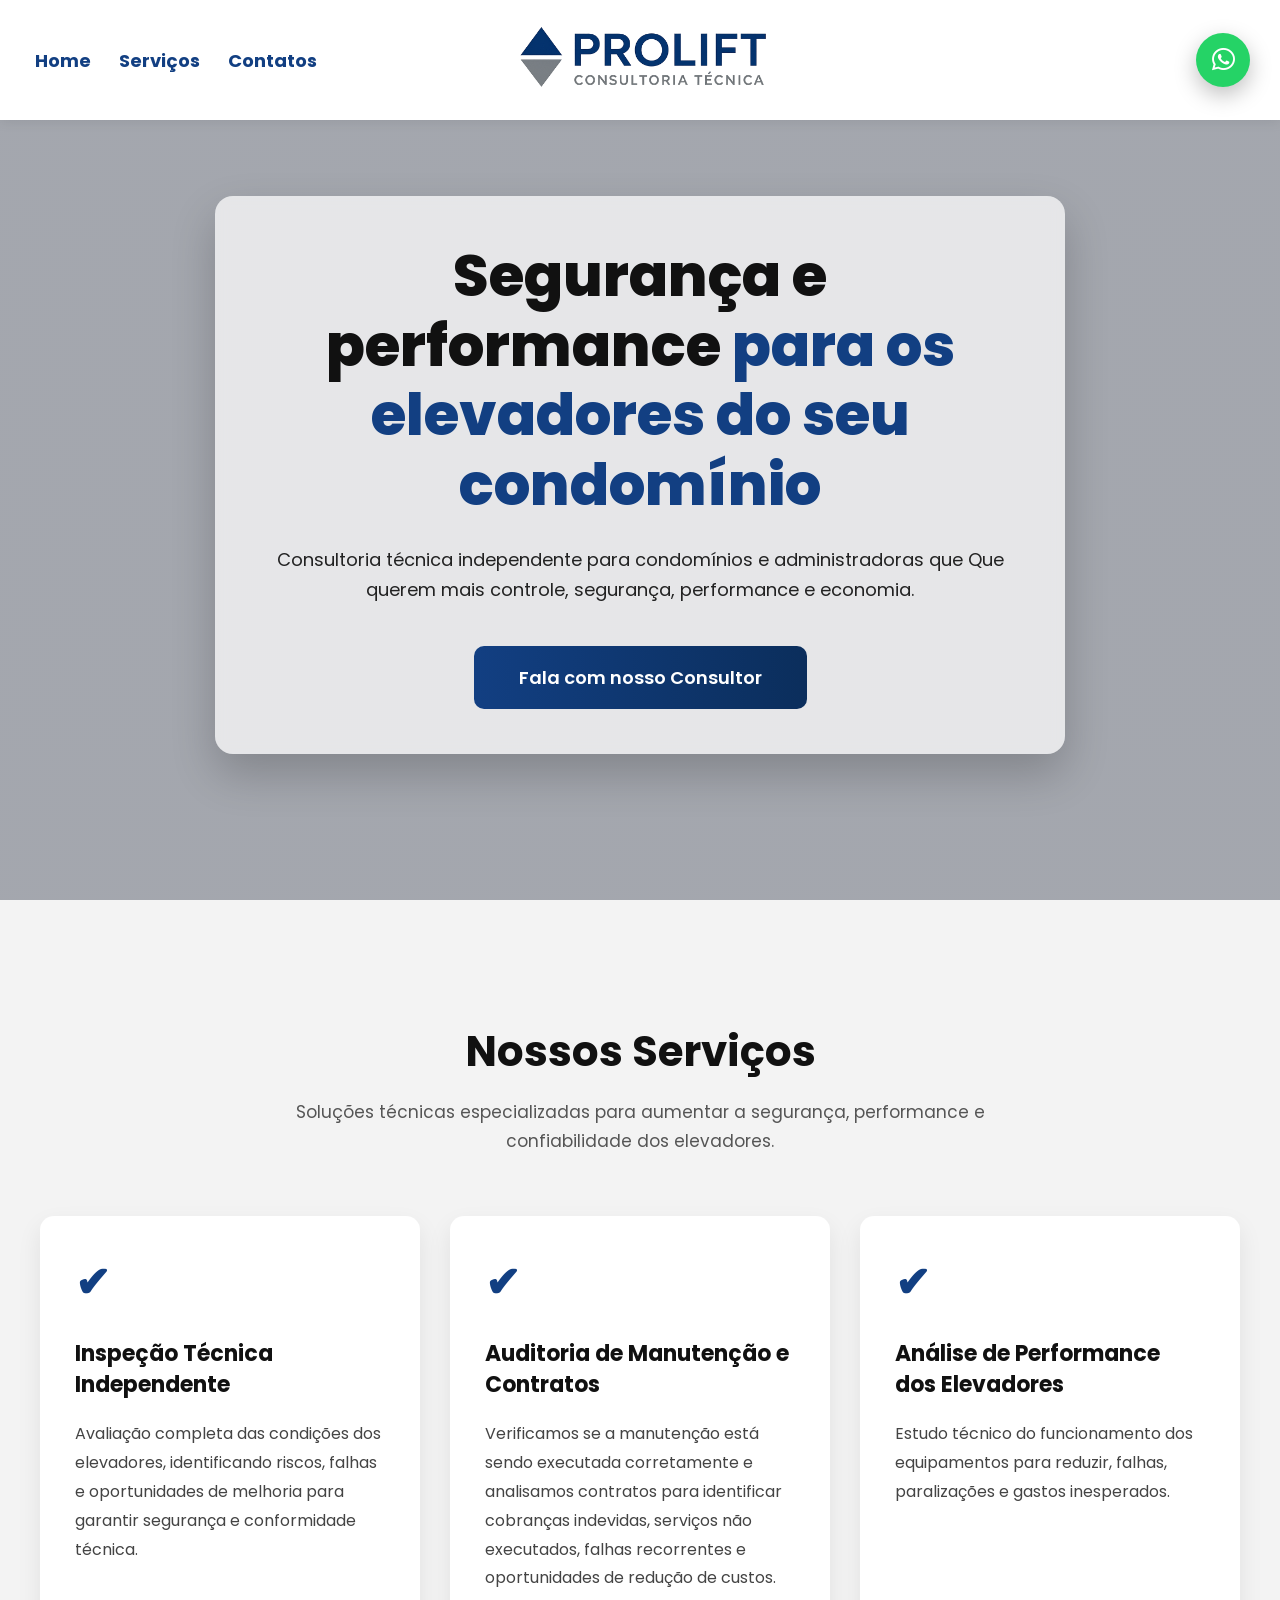
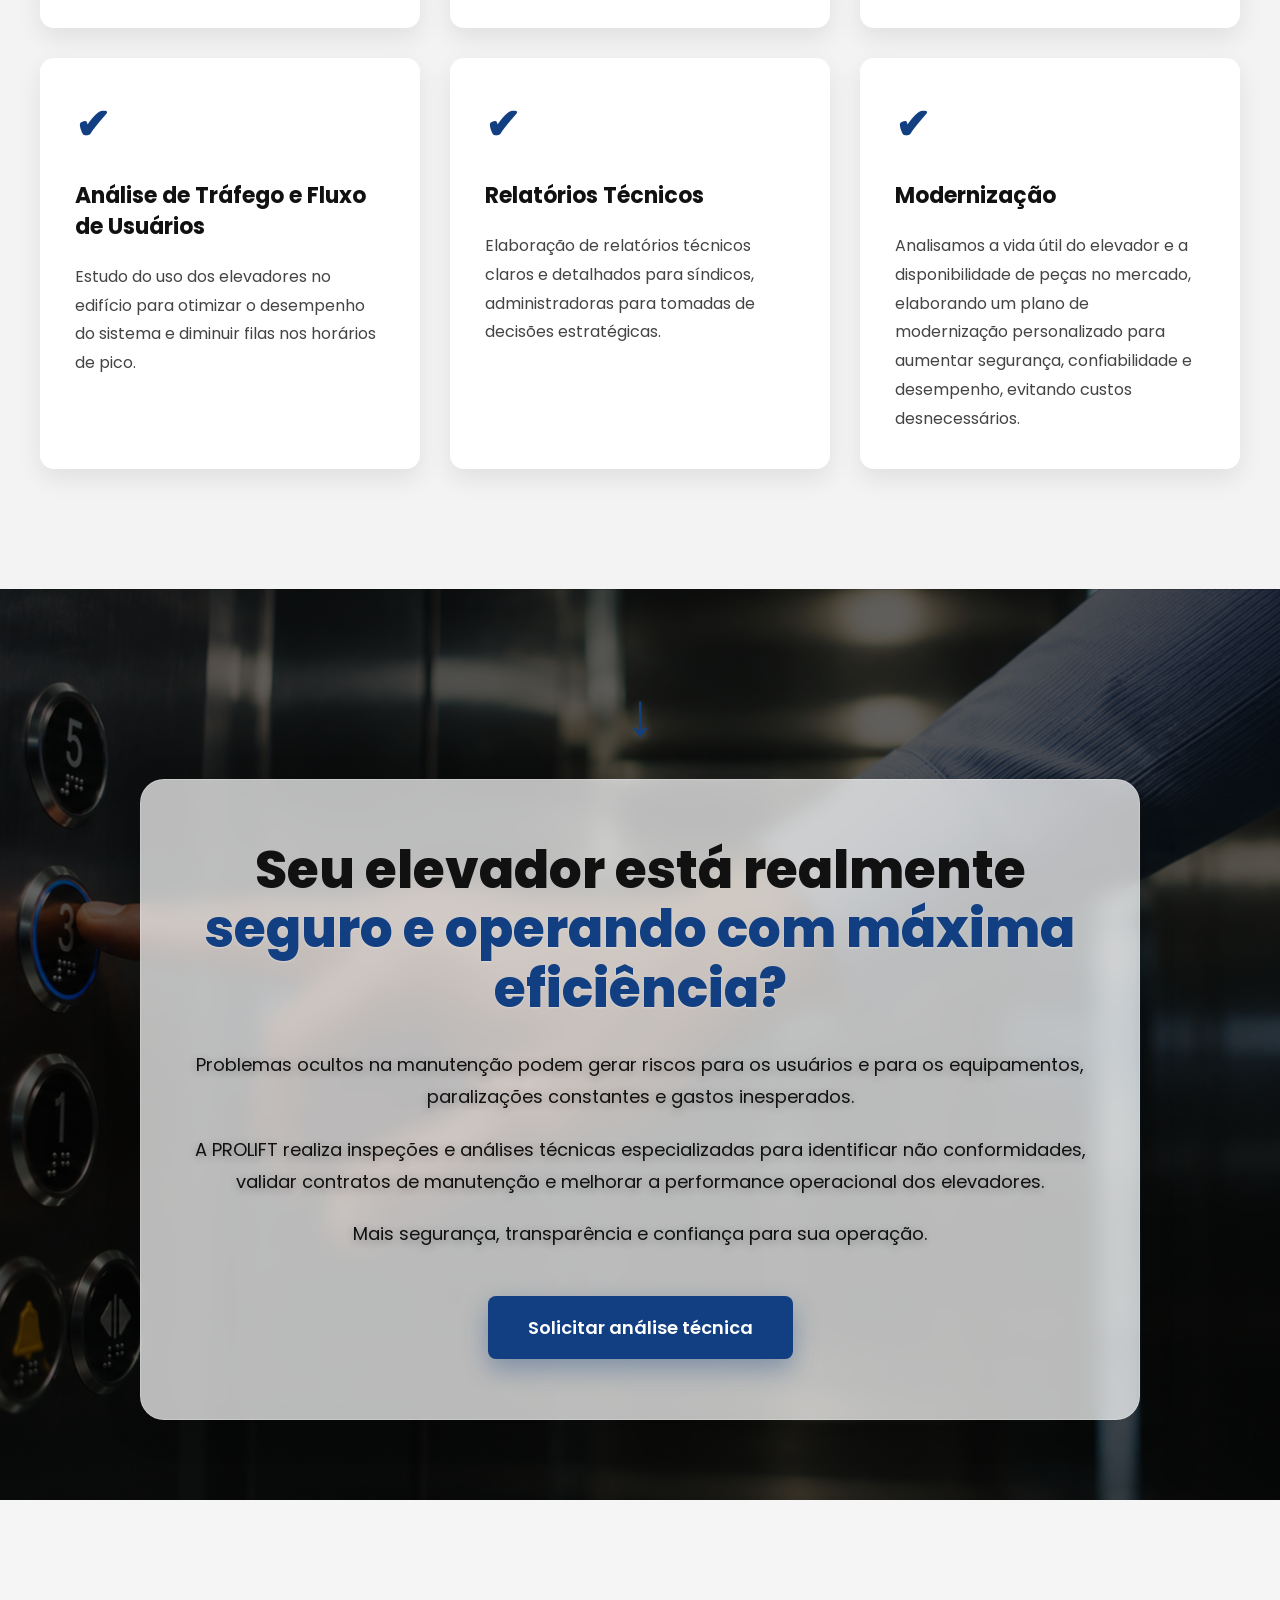
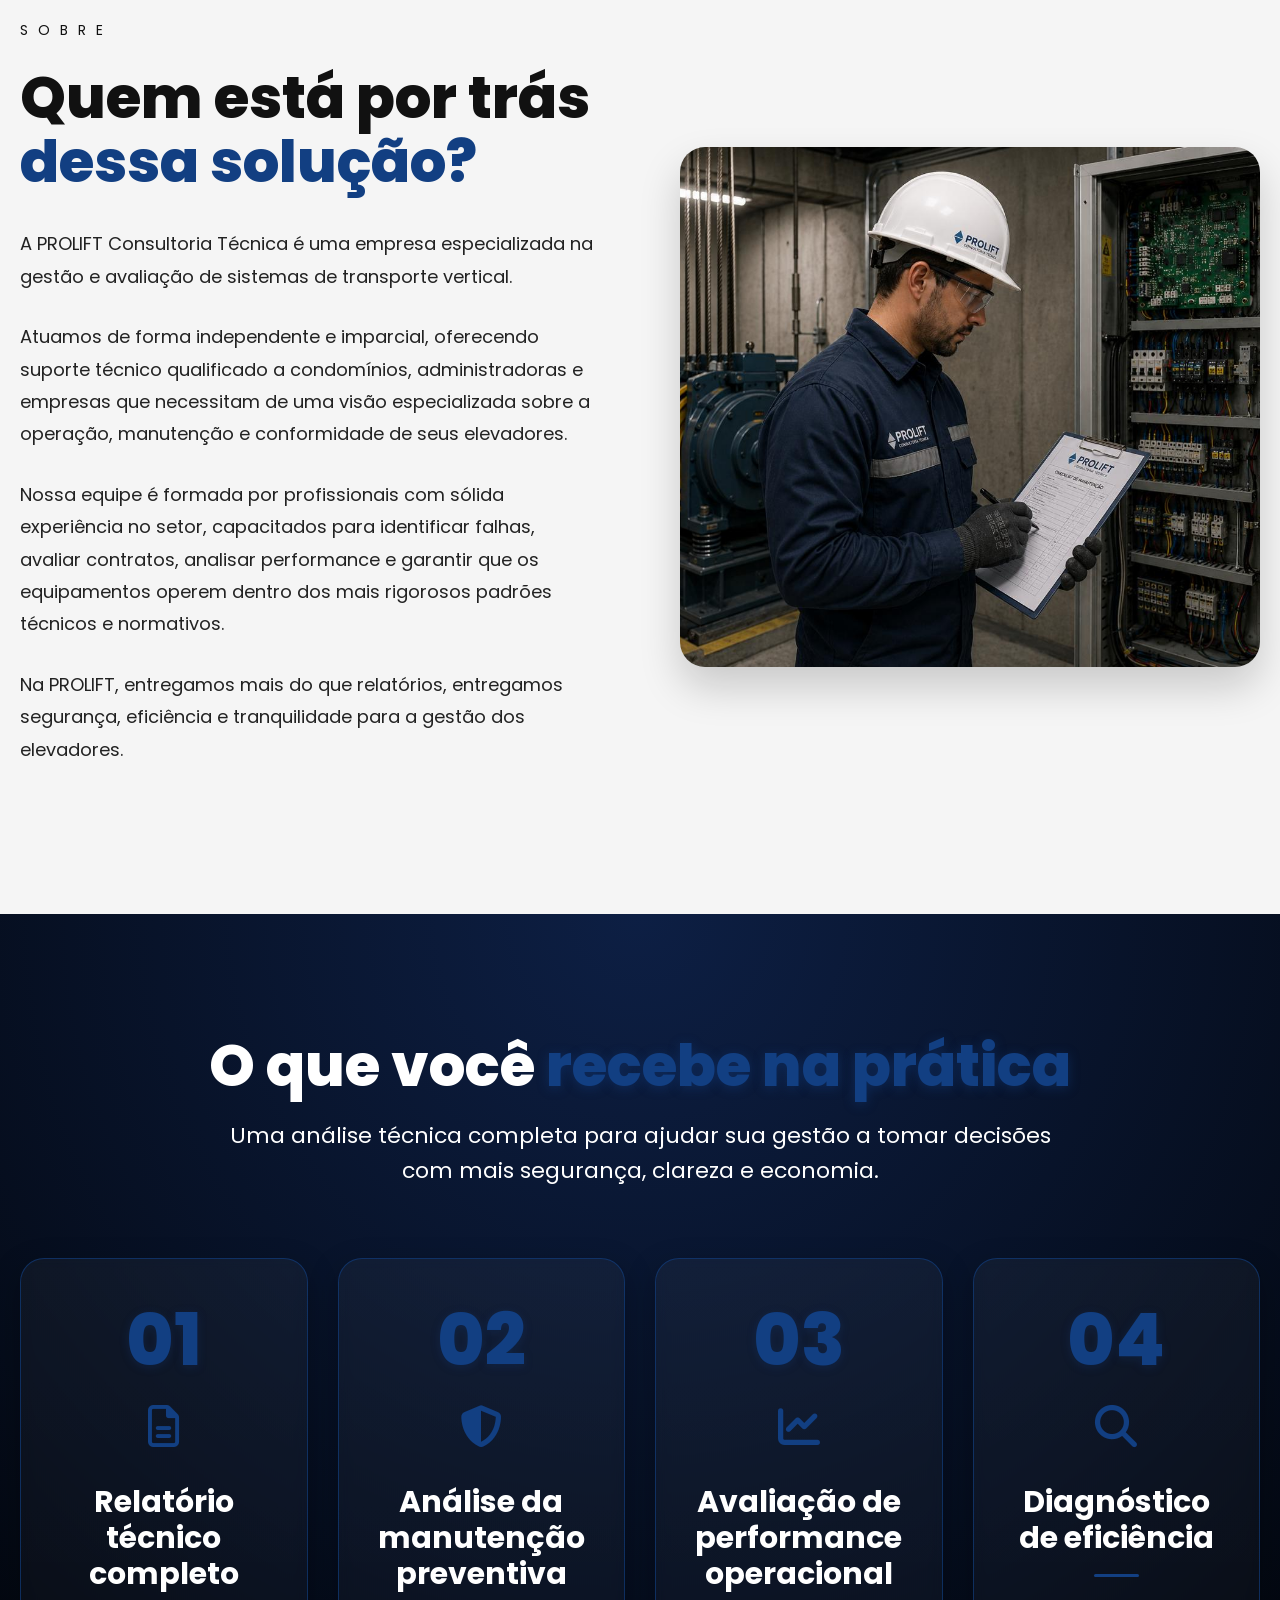
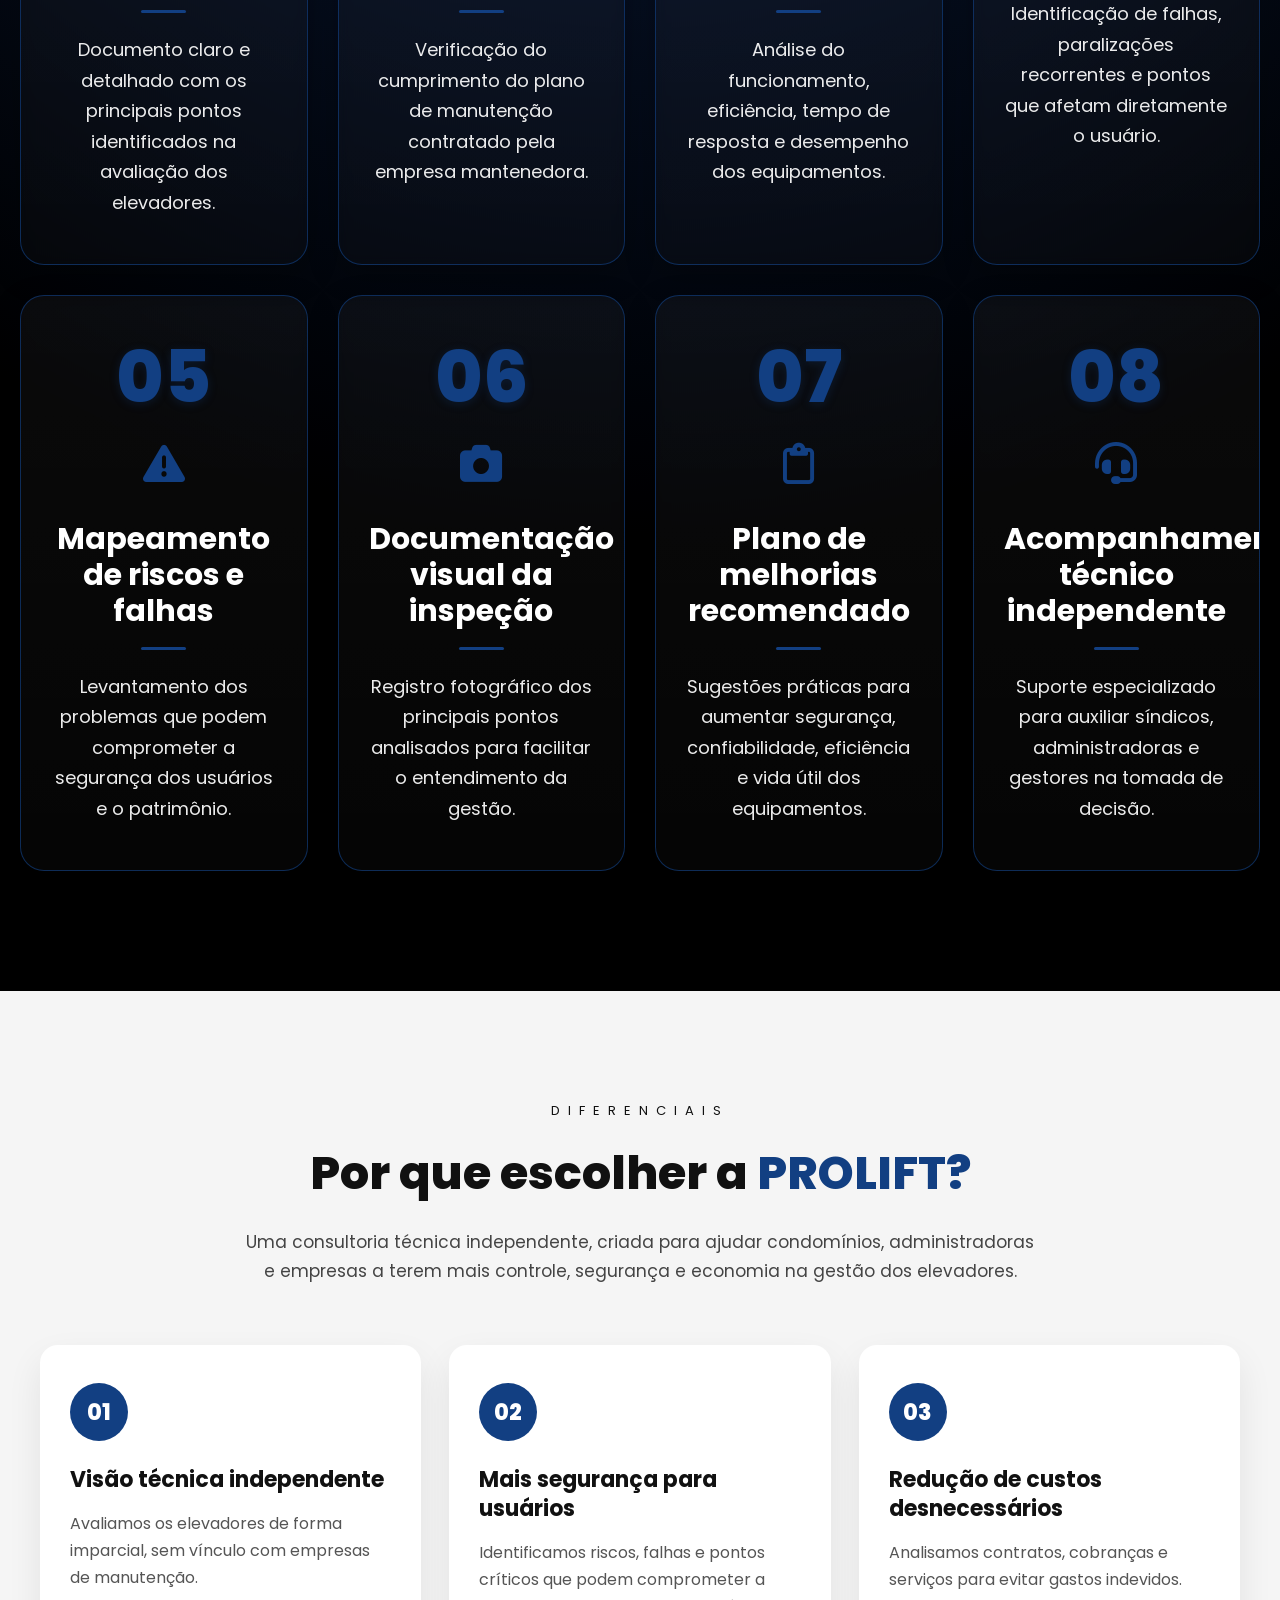
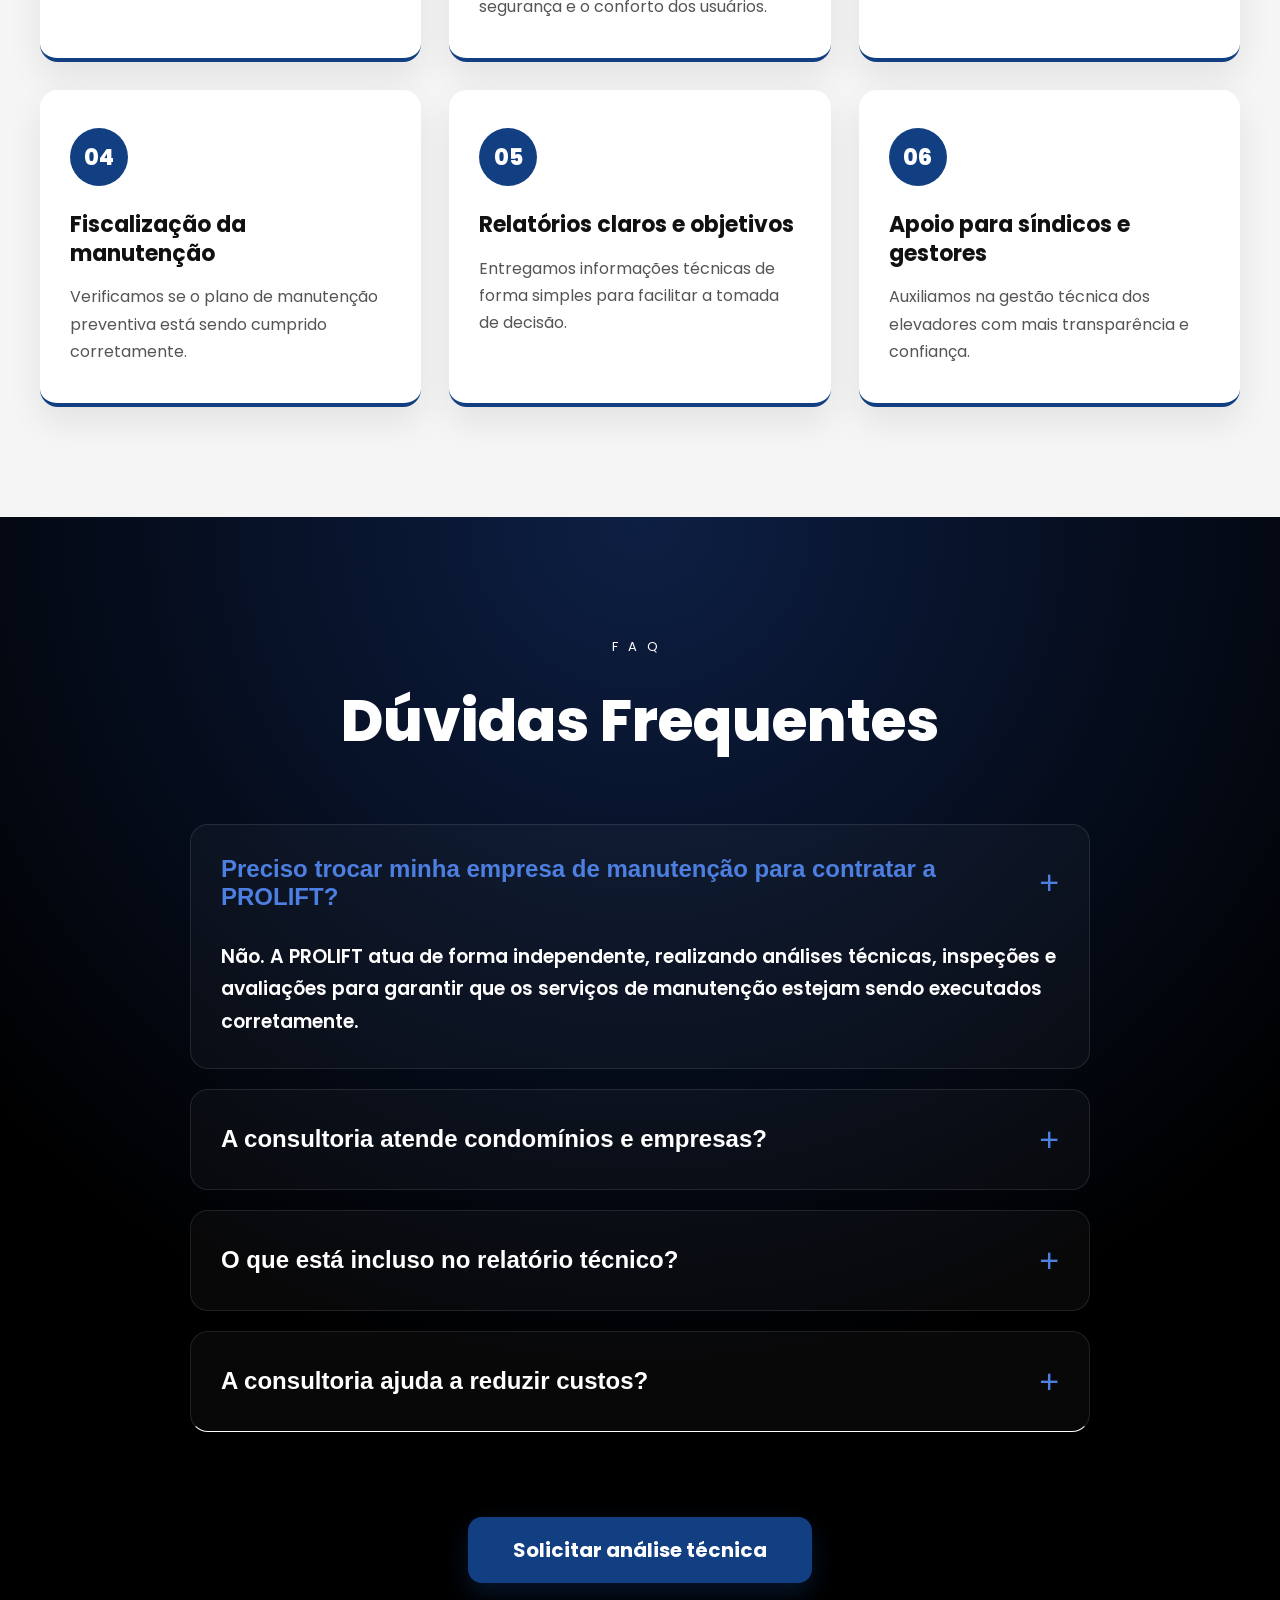
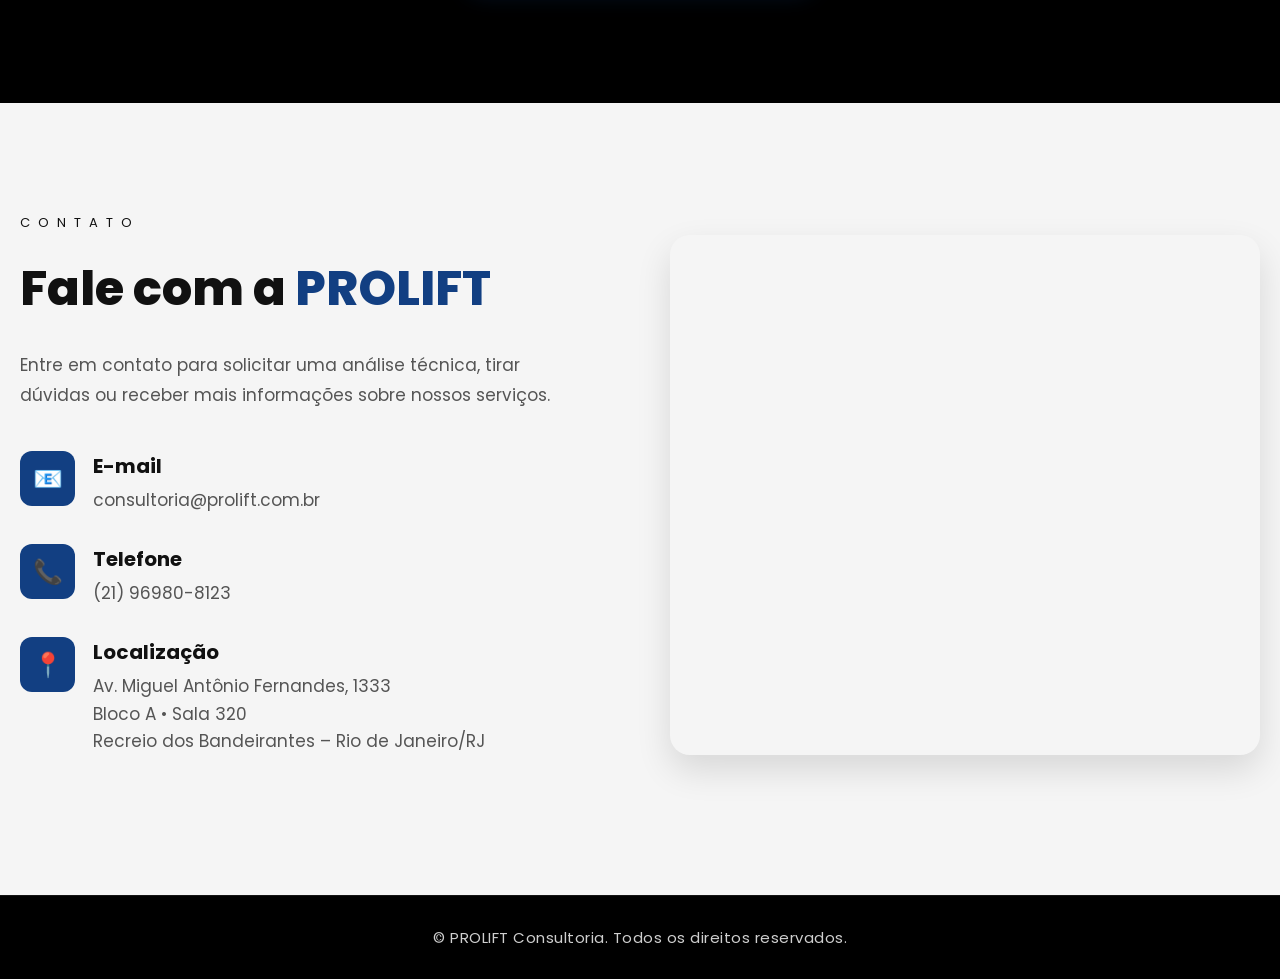
==== index.html @ c8180c34 "Update index.html" ====
<!DOCTYPE html>
<html lang="pt-BR">
<head>
  <meta charset="UTF-8">
  <meta name="viewport" content="width=device-width, initial-scale=1.0">
  <title>PROLIFT</title>

  <!-- CSS -->
  <link rel="stylesheet" href="estilo.css">

  <link
    rel="stylesheet"
    href="https://cdnjs.cloudflare.com/ajax/libs/font-awesome/6.5.1/css/all.min.css"
  />

  <!-- Fonte -->
  <link rel="preconnect" href="https://fonts.googleapis.com">
  <link rel="preconnect" href="https://fonts.gstatic.com" crossorigin>

  <link href="https://fonts.googleapis.com/css2?family=Poppins:wght@300;400;500;600;700;800&display=swap" rel="stylesheet">
</head>

<body>

<!-- TOPO -->
<header>

  <!-- MENU -->
  <nav class="menu">

    <a href="#inicio">Home</a>

    <a href="#servicos">Serviços</a>

    <a href="#contato">Contatos</a>

  </nav>

  <!-- LOGO -->
  <div class="logo">
    <img src="logotipo.png" alt="PROLIFT Consultoria Técnica">
  </div>

  <!-- WHATSAPP -->
  <a 
    href="https://wa.me/5521969808123"
    class="whatsapp-fixo"
    target="_blank"
  >
    <i class="fa-brands fa-whatsapp"></i>
  </a>

</header>

  <!-- HERO -->
  <section class="hero" id="inicio">

    <div class="hero-content">

      <h1>
        Segurança e performance 
        <span>para os elevadores do seu condomínio</span>
      </h1>

      <p>
        Consultoria técnica independente para condomínios e administradoras 
        que Que querem mais controle, segurança, performance e economia.
      </p>

      <a 
        href="https://wa.me/5521969808123?text=Olá!%20Vim%20através%20do%20site%20da%20PROLIFT%20e%20gostaria%20de%20mais%20informações%20sobre%20os%20serviços%20de%20consultoria%20técnica%20para%20elevadores." 
        class="btn" 
        target="_blank"
      >
        Fala com nosso Consultor
      </a>

    </div>

  </section>

  <section class="servicos" id="servicos">

  <div class="titulo-servicos">
    <h2>Nossos Serviços</h2>
    <p>
      Soluções técnicas especializadas para aumentar a segurança,
      performance e confiabilidade dos elevadores.
    </p>
  </div>

  <div class="cards-servicos">

  <div class="card">
    <div class="icone">✔</div>
    <h3>Inspeção Técnica Independente</h3>
    <p>
      Avaliação completa das condições dos elevadores, identificando riscos,
      falhas e oportunidades de melhoria para garantir segurança e conformidade técnica.
    </p>
  </div>

  <div class="card">
    <div class="icone">✔</div>
    <h3>Auditoria de Manutenção e Contratos</h3>
    <p>
      Verificamos se a manutenção está sendo executada corretamente e analisamos
      contratos para identificar cobranças indevidas, serviços não executados,
      falhas recorrentes e oportunidades de redução de custos.
    </p>
  </div>

  <div class="card">
    <div class="icone">✔</div>
    <h3>Análise de Performance dos Elevadores</h3>
    <p>
      Estudo técnico do funcionamento dos equipamentos para reduzir, falhas, paralizações e gastos inesperados.
    </p>
  </div>

  <div class="card">
    <div class="icone">✔</div>
    <h3>Análise de Tráfego e Fluxo de Usuários</h3>
    <p>
      Estudo do uso dos elevadores no edifício para otimizar o desempenho do sistema
      e diminuir filas nos horários de pico.
    </p>
  </div>

  <div class="card">
    <div class="icone">✔</div>
    <h3>Relatórios Técnicos</h3>
    <p>
      Elaboração de relatórios técnicos claros e detalhados para síndicos,
      administradoras para tomadas de decisões estratégicas.
    </p>
  </div>

  <div class="card">
    <div class="icone">✔</div>
    <h3>Modernização</h3>
    <p>
      Analisamos a vida útil do elevador e a disponibilidade de peças no mercado,
      elaborando um plano de modernização personalizado para aumentar segurança,
      confiabilidade e desempenho, evitando custos desnecessários.
    </p>
  </div>

</div>

  </div>

</section>

<section class="cta-elevador">

  <div class="overlay"></div>

  <div class="cta-container">

    <div class="seta">↓</div>

    <div class="cta-box">

      <h2>
        Seu elevador está realmente 
        <span>seguro e operando com máxima eficiência?</span>
      </h2>

      <p>
        Problemas ocultos na manutenção podem gerar riscos para os usuários e para os equipamentos, paralizações constantes e gastos inesperados.
      </p>

      <p>
        A PROLIFT realiza inspeções e análises técnicas especializadas
        para identificar não conformidades, validar contratos de manutenção
        e melhorar a performance operacional dos elevadores.
      </p>

      <p class="destaque">
        Mais segurança, transparência e confiança para sua operação.
      </p>

      <a 
        href="https://wa.me/5521969808123?text=Olá!%20Vim%20através%20do%20site%20da%20PROLIFT%20e%20gostaria%20de%20mais%20informações%20sobre%20os%20serviços%20de%20consultoria%20técnica%20para%20elevadores." 
        class="btn-cta"
        target="_blank"
      >
        Solicitar análise técnica
      </a>

    </div>

  </div>

</section>

<section class="sobre">

  <div class="sobre-container">

    <!-- TEXTO -->
    <div class="sobre-texto">

      <span class="subtitulo">SOBRE</span>

      <h2>
        Quem está por trás
        <span>dessa solução?</span>
      </h2>

      <p>
        A PROLIFT Consultoria Técnica é uma empresa especializada
        na gestão e avaliação de sistemas de transporte vertical.
      </p>

      <p>
        Atuamos de forma independente e imparcial, oferecendo
        suporte técnico qualificado a condomínios, administradoras
        e empresas que necessitam de uma visão especializada sobre
        a operação, manutenção e conformidade de seus elevadores.
      </p>

      <p>
        Nossa equipe é formada por profissionais com sólida experiência
        no setor, capacitados para identificar falhas, avaliar contratos,
        analisar performance e garantir que os equipamentos operem dentro
        dos mais rigorosos padrões técnicos e normativos.
      </p>

      <p>
        Na PROLIFT, entregamos mais do que relatórios, entregamos
        segurança, eficiência e tranquilidade para a gestão dos elevadores.
      </p>

    </div>

    <!-- IMAGEM -->
    <div class="sobre-imagem">

      <img 
        src="tecnico.jpeg" 
        alt="Técnico analisando elevador"
      >

    </div>

  </div>

</section>

<section class="entregas">

  <h2>
    O que você <span>recebe na prática</span>
  </h2>

  <p class="entregas-texto">
    Uma análise técnica completa para ajudar sua gestão a tomar decisões
    com mais segurança, clareza e economia.
  </p>

  <div class="entregas-grid">

    <!-- CARD 1 -->
    <div class="entrega-card">

      <span>01</span>

      <div class="entrega-icone">
        <i class="fa-regular fa-file-lines"></i>
      </div>

      <h3>Relatório técnico completo</h3>

      <div class="entrega-linha"></div>

      <p>
        Documento claro e detalhado com os principais pontos
        identificados na avaliação dos elevadores.
      </p>

    </div>

    <!-- CARD 2 -->
    <div class="entrega-card">

      <span>02</span>

      <div class="entrega-icone">
        <i class="fa-solid fa-shield-halved"></i>
      </div>

      <h3>Análise da manutenção preventiva</h3>

      <div class="entrega-linha"></div>

      <p>
        Verificação do cumprimento do plano de manutenção
        contratado pela empresa mantenedora.
      </p>

    </div>

    <!-- CARD 3 -->
    <div class="entrega-card">

      <span>03</span>

      <div class="entrega-icone">
        <i class="fa-solid fa-chart-line"></i>
      </div>

      <h3>Avaliação de performance operacional</h3>

      <div class="entrega-linha"></div>

      <p>
        Análise do funcionamento, eficiência, tempo de resposta
        e desempenho dos equipamentos.
      </p>

    </div>

    <!-- CARD 4 -->
    <div class="entrega-card">

      <span>04</span>

      <div class="entrega-icone">
        <i class="fa-solid fa-magnifying-glass"></i>
      </div>

      <h3>Diagnóstico de eficiência</h3>

      <div class="entrega-linha"></div>

      <p>
        Identificação de falhas, paralizações recorrentes e pontos que afetam diretamente o usuário.
      </p>

    </div>

    <!-- CARD 5 -->
    <div class="entrega-card">

      <span>05</span>

      <div class="entrega-icone">
        <i class="fa-solid fa-triangle-exclamation"></i>
      </div>

      <h3>Mapeamento de riscos e falhas</h3>

      <div class="entrega-linha"></div>

      <p>
        Levantamento dos problemas que podem comprometer
        a segurança dos usuários e o patrimônio.
      </p>

    </div>

    <!-- CARD 6 -->
    <div class="entrega-card">

      <span>06</span>

      <div class="entrega-icone">
        <i class="fa-solid fa-camera"></i>
      </div>

      <h3>Documentação visual da inspeção</h3>

      <div class="entrega-linha"></div>

      <p>
        Registro fotográfico dos principais pontos analisados
        para facilitar o entendimento da gestão.
      </p>

    </div>

    <!-- CARD 7 -->
    <div class="entrega-card">

      <span>07</span>

      <div class="entrega-icone">
        <i class="fa-regular fa-clipboard"></i>
      </div>

      <h3>Plano de melhorias recomendado</h3>

      <div class="entrega-linha"></div>

      <p>
        Sugestões práticas para aumentar segurança,
        confiabilidade, eficiência e vida útil dos equipamentos.
      </p>

    </div>

    <!-- CARD 8 -->
    <div class="entrega-card">

      <span>08</span>

      <div class="entrega-icone">
        <i class="fa-solid fa-headset"></i>
      </div>

      <h3>Acompanhamento técnico independente</h3>

      <div class="entrega-linha"></div>

      <p>
        Suporte especializado para auxiliar síndicos,
        administradoras e gestores na tomada de decisão.
      </p>

    </div>

  </div>

</section>

<section class="porque-prolift">

  <div class="porque-container">

    <span class="porque-subtitulo">DIFERENCIAIS</span>

    <h2>
      Por que escolher a <span>PROLIFT?</span>
    </h2>

    <p class="porque-descricao">
      Uma consultoria técnica independente, criada para ajudar condomínios,
      administradoras e empresas a terem mais controle, segurança e economia
      na gestão dos elevadores.
    </p>

    <div class="porque-grid">

      <div class="porque-card">
        <div class="porque-icone">01</div>
        <h3>Visão técnica independente</h3>
        <p>Avaliamos os elevadores de forma imparcial, sem vínculo com empresas de manutenção.</p>
      </div>

      <div class="porque-card">
        <div class="porque-icone">02</div>
        <h3>Mais segurança para usuários</h3>
        <p>Identificamos riscos, falhas e pontos críticos que podem comprometer a segurança e o conforto dos usuários.</p>
      </div>

      <div class="porque-card">
        <div class="porque-icone">03</div>
        <h3>Redução de custos desnecessários</h3>
        <p>Analisamos contratos, cobranças e serviços para evitar gastos indevidos.</p>
      </div>

      <div class="porque-card">
        <div class="porque-icone">04</div>
        <h3>Fiscalização da manutenção</h3>
        <p>Verificamos se o plano de manutenção preventiva está sendo cumprido corretamente.</p>
      </div>

      <div class="porque-card">
        <div class="porque-icone">05</div>
        <h3>Relatórios claros e objetivos</h3>
        <p>Entregamos informações técnicas de forma simples para facilitar a tomada de decisão.</p>
      </div>

      <div class="porque-card">
        <div class="porque-icone">06</div>
        <h3>Apoio para síndicos e gestores</h3>
        <p>Auxiliamos na gestão técnica dos elevadores com mais transparência e confiança.</p>
      </div>

    </div>

  </div>

</section>

<section class="faq">

  <div class="faq-container">

    <span class="faq-subtitulo">FAQ</span>

    <h2>
      Dúvidas <span>Frequentes</span>
    </h2>

    <div class="faq-lista">

      <!-- ITEM 1 -->
      <div class="faq-item ativo">

        <button type="button" class="faq-pergunta">
          Preciso trocar minha empresa de manutenção para contratar a PROLIFT?
          <span>+</span>
        </button>

        <div class="faq-resposta">
          <p>
            Não. A PROLIFT atua de forma independente, realizando análises técnicas,
            inspeções e avaliações para garantir que os serviços de manutenção estejam
            sendo executados corretamente.
          </p>
        </div>

      </div>

      <!-- ITEM 2 -->
      <div class="faq-item">

        <button type="button" class="faq-pergunta">
          A consultoria atende condomínios e empresas?
          <span>+</span>
        </button>

        <div class="faq-resposta">
          <p>
            Sim. Atendemos condomínios residenciais, comerciais, administradoras
            e empresas que precisam de apoio técnico na gestão dos elevadores.
          </p>
        </div>

      </div>

      <!-- ITEM 3 -->
      <div class="faq-item">

        <button type="button" class="faq-pergunta">
          O que está incluso no relatório técnico?
          <span>+</span>
        </button>

        <div class="faq-resposta">
          <p>
            O relatório pode incluir registros fotográficos, diagnóstico técnico,
            pontos de atenção, análise de manutenção, riscos identificados e
            recomendações de melhoria.
          </p>
        </div>

      </div>

      <!-- ITEM 4 -->
      <div class="faq-item">

        <button type="button" class="faq-pergunta">
          A consultoria ajuda a reduzir custos?
          <span>+</span>
        </button>

        <div class="faq-resposta">
          <p>
            Sim. A análise técnica pode identificar cobranças indevidas, serviços
            não executados, falhas recorrentes e oportunidades de otimização nos
            contratos de manutenção.
          </p>
        </div>

      </div>

    </div>

    <!-- BOTÃO -->
    <a 
      href="https://wa.me/5521969808123?text=Olá!%20Vim%20através%20do%20site%20da%20PROLIFT%20e%20gostaria%20de%20solicitar%20uma%20análise%20técnica%20para%20elevadores." 
      class="faq-btn"
      target="_blank"
    >
      Solicitar análise técnica
    </a>

  </div>

</section>

<section class="contato" id="contato">

  <div class="contato-container">

    <!-- TEXTO -->
    <div class="contato-info">

      <span class="contato-subtitulo">CONTATO</span>

      <h2>
        Fale com a <span>PROLIFT</span>
      </h2>

      <p class="contato-texto">
        Entre em contato para solicitar uma análise técnica,
        tirar dúvidas ou receber mais informações sobre nossos serviços.
      </p>

      <div class="contato-item">
        <div class="contato-icone">📧</div>

        <div>
          <h3>E-mail</h3>

          <a href="mailto:consultoria@prolift.com">
            consultoria@prolift.com.br
          </a>
        </div>
      </div>

      <div class="contato-item">
        <div class="contato-icone">📞</div>

        <div>
          <h3>Telefone</h3>

          <a 
            href="https://wa.me/5521969808123"
            target="_blank"
          >
            (21) 96980-8123
          </a>
        </div>
      </div>

      <div class="contato-item">
        <div class="contato-icone">📍</div>

        <div>
          <h3>Localização</h3>

          <p>
            Av. Miguel Antônio Fernandes, 1333<br>
            Bloco A • Sala 320<br>
            Recreio dos Bandeirantes – Rio de Janeiro/RJ
          </p>
        </div>
      </div>

    </div>

      <!-- MAPA -->
    <div class="contato-mapa">

      <iframe 
        src="https://www.google.com/maps?q=Av.+Miguel+Antônio+Fernandes,+1333,+Recreio+dos+Bandeirantes,+Rio+de+Janeiro&output=embed"
        allowfullscreen=""
        loading="lazy">
      </iframe>

    </div>

  </div>

</section>

<footer class="rodape">

  <div class="rodape-container">

    <p>
      © PROLIFT Consultoria. Todos os direitos reservados.
    </p>

  </div>

</footer>

<!-- JS -->
<script src="interacao.js"></script>

</body>
</html>
---- estilo.css ----
*{
  margin:0;
  padding:0;
  box-sizing:border-box;
}

body{
  font-family:'Poppins', sans-serif;
}

/* HEADER */
header{
  width:100%;
  background:#f2f2f2;
  padding:18px 0;
  position:fixed;
  top:0;
  left:0;
  z-index:1000;
}

.logo{
  text-align:center;
  font-size:40px;
  font-weight:700;
  color:#d63d70;
  letter-spacing:1px;
}

/* HERO */
.hero{
  width:100%;
  height:100vh;

  background:
  linear-gradient(rgba(15,23,42,0.38), rgba(15,23,42,0.38)),
  url('https://images.unsplash.com/photo-1486406146926-c627a92ad1ab?q=80&w=1974&auto=format&fit=crop');

  background-size:cover;
  background-position:center;

  display:flex;
  align-items:center;
  justify-content:center;

  text-align:center;
  padding:0 20px;
}

.hero-content{
  max-width:850px;
  margin-top:50px;
}

.hero h1{
  font-size:58px;
  line-height:1.2;
  color:white;
  font-weight:800;
  margin-bottom:25px;
}

.hero h1 span{
  color:#123F82;

  text-shadow:
  0 2px 8px rgba(255,255,255,0.18),
  0 2px 12px rgba(0,0,0,0.28);
}

.hero p{
  color:white;
  font-size:18px;
  font-weight:300;
  line-height:1.7;
  margin-bottom:40px;
}

.btn{
  display:inline-block;
  background:linear-gradient(90deg,#00d4ff,#0084a8);
  color:white;
  text-decoration:none;
  padding:18px 45px;
  border-radius:10px;
  font-size:18px;
  font-weight:600;
  transition:0.3s;
}

.btn:hover{
  transform:translateY(-3px);
  opacity:0.9;
}

/* RESPONSIVO */
@media(max-width:768px){

  .logo{
    font-size:28px;
  }

  .hero h1{
    font-size:38px;
  }

  .hero p{
    font-size:16px;
  }

  .btn{
    width:100%;
    max-width:320px;
  }
}

/* =========================
   SERVIÇOS
========================= */

.servicos{
  width:100%;
  background:#f3f3f3;
  padding:120px 20px;
}

.titulo-servicos{
  text-align:center;
  margin-bottom:60px;
}

.titulo-servicos h2{
  font-size:42px;
  color:#111;
  margin-bottom:15px;
}

.titulo-servicos p{
  max-width:700px;
  margin:auto;
  color:#555;
  font-size:17px;
  line-height:1.7;
}

.cards-servicos{
  max-width:1200px;
  margin:auto;

  display:grid;
  grid-template-columns:repeat(3, 1fr);

  gap:30px;
}

/* RESPONSIVO */

@media(max-width:992px){

  .cards-servicos{
    grid-template-columns:repeat(2, 1fr);
  }

}

@media(max-width:650px){

  .cards-servicos{
    grid-template-columns:1fr;
  }

}

.card{
  background:white;
  padding:35px;

  border-radius:14px;

  box-shadow:0 10px 25px rgba(0,0,0,0.08);

  transition:0.3s;
}

.card:hover{
  transform:translateY(-8px);
}

.icone{
  font-size:42px;
  color:#00cfff;
  margin-bottom:25px;
  font-weight:bold;
}

.card h3{
  font-size:22px;
  color:#111;
  margin-bottom:20px;
  line-height:1.4;
}

.card p{
  color:#444;
  line-height:1.8;
  font-size:16px;
}

/* RESPONSIVO */

@media(max-width:768px){

  .servicos{
    padding:80px 20px;
  }

  .titulo-servicos h2{
    font-size:32px;
  }

  .card{
    padding:28px;
  }

  .card h3{
    font-size:20px;
  }

}

/* =========================
   CTA ELEVADOR
========================= */

.cta-elevador{
  position:relative;

  width:100%;
  min-height:100vh;

  background:
  linear-gradient(rgba(0,0,0,0.30), rgba(0,0,0,0.30)),
  url('elevador-hero.png');

  background-size:cover;
  background-position:center;

  display:flex;
  align-items:center;
  justify-content:center;

  padding:80px 20px;
}

.overlay{
  position:absolute;
  inset:0;

  background:rgba(0,0,0,0.45);
}

.cta-container{
  position:relative;
  z-index:2;

  width:100%;
  max-width:1000px;

  text-align:center;
}

.seta{
  font-size:80px;
  color:#00d4ff;
  margin-bottom:10px;

  animation:flutuar 2s infinite;
}

@keyframes flutuar{
  0%{
    transform:translateY(0);
  }

  50%{
    transform:translateY(10px);
  }

  100%{
    transform:translateY(0);
  }
}

.cta-box{
  border:3px solid #00d4ff;

  padding:60px 50px;

  border-radius:10px;

  background:rgba(255,255,255,0.05);

  backdrop-filter:blur(4px);
}

.cta-box h2{
  font-size:52px;
  line-height:1.2;

  color:white;

  margin-bottom:30px;

  font-weight:800;
}

.cta-box h2 span{
  color:#00d4ff;
}

.cta-box p{
  color:white;

  font-size:18px;

  line-height:1.8;

  margin-bottom:20px;
}

.destaque{
  font-weight:600;
  margin-top:10px;
}

.btn-cta{
  display:inline-block;

  margin-top:25px;

  background:linear-gradient(90deg,#00d4ff,#007ea1);

  color:white;

  text-decoration:none;

  padding:18px 40px;

  border-radius:8px;

  font-size:18px;

  font-weight:600;

  transition:0.3s;
}

.btn-cta:hover{
  transform:translateY(-5px);
}

/* RESPONSIVO */

@media(max-width:768px){

  .cta-box{
    padding:40px 25px;
  }

  .cta-box h2{
    font-size:34px;
  }

  .cta-box p{
    font-size:16px;
  }

  .seta{
    font-size:55px;
  }

  .btn-cta{
    width:100%;
  }

}

/* =========================
   SOBRE
========================= */

.sobre{
  width:100%;
  padding:120px 20px;
  background:#f5f5f5;
}

.sobre-container{
  max-width:1400px;
  margin:auto;

  display:flex;
  align-items:center;
  justify-content:space-between;

  gap:80px;
}

.sobre-texto{
  flex:1;
}

.subtitulo{
  display:block;

  font-size:14px;
  letter-spacing:10px;

  color:#111;

  margin-bottom:25px;
}

.sobre-texto h2{
  font-size:58px;
  line-height:1.1;

  color:#111;

  margin-bottom:35px;

  font-weight:800;
}

.sobre-texto h2 span{
  display:block;
  color:#00cfff;
}

.sobre-texto p{
  color:#222;

  font-size:18px;

  line-height:1.8;

  margin-bottom:28px;

  max-width:700px;
}

.sobre-imagem{
  flex:1;

  display:flex;
  justify-content:center;
}

.sobre-imagem{
  flex:1;

  display:flex;
  align-items:center;
  justify-content:center;
}

.sobre-imagem img{
  width:100%;
  max-width:700px;

  height:520px;

  object-fit:cover;

  border-radius:25px;

  box-shadow:0 20px 40px rgba(0,0,0,0.18);
}

/* RESPONSIVO */

@media(max-width:992px){

  .sobre-container{
    flex-direction:column;
  }

  .sobre-texto h2{
    font-size:42px;
  }

  .sobre-texto{
    text-align:center;
  }

  .sobre-texto p{
    max-width:100%;
  }

  .subtitulo{
    letter-spacing:6px;
  }

}

@media(max-width:768px){

  .sobre{
    padding:80px 20px;
  }

  .sobre-texto h2{
    font-size:34px;
  }

  .sobre-texto p{
    font-size:16px;
  }

}

/* =========================
   ENTREGAS
========================= */

.entregas{
  width:100%;
  background:#020202;
  padding:110px 20px;
}

.entregas-container{
  max-width:1200px;
  margin:auto;
  text-align:center;
}

.entregas h2{
  color:white;
  font-size:44px;
  font-weight:800;
  margin-bottom:18px;
}

.entregas h2 span{
  color:#00cfff;
}

.entregas-subtitulo{
  max-width:760px;
  margin:0 auto 60px;
  color:#dcdcdc;
  font-size:17px;
  line-height:1.7;
}

.entregas-grid{
  display:grid;
  grid-template-columns:repeat(4, 1fr);
  gap:28px;
}

.entrega-card{
  min-height:260px;
  padding:34px 24px;
  border:2px solid #00cfff;
  border-radius:14px;
  background:linear-gradient(145deg, #050505, #101010);
  box-shadow:0 0 28px rgba(0, 207, 255, 0.12);
  transition:0.3s;
}

.entrega-card:hover{
  transform:translateY(-8px);
  box-shadow:0 0 35px rgba(0, 207, 255, 0.28);
}

.entrega-card span{
  display:block;
  color:#00cfff;
  font-size:64px;
  font-weight:800;
  line-height:1;
  margin-bottom:24px;
}

.entrega-card h3{
  color:white;
  font-size:18px;
  line-height:1.35;
  margin-bottom:15px;
}

.entrega-card p{
  color:#d6d6d6;
  font-size:14px;
  line-height:1.6;
}

/* RESPONSIVO */

@media(max-width:1100px){
  .entregas-grid{
    grid-template-columns:repeat(2, 1fr);
  }
}

@media(max-width:650px){
  .entregas{
    padding:80px 20px;
  }

  .entregas h2{
    font-size:34px;
  }

  .entregas-grid{
    grid-template-columns:1fr;
  }

  .entrega-card{
    min-height:auto;
  }
}

/* =========================
   POR QUE ESCOLHER A PROLIFT
========================= */

.porque-prolift{
  width:100%;
  background:#f5f5f5;
  padding:110px 20px;
}

.porque-container{
  max-width:1200px;
  margin:auto;
  text-align:center;
}

.porque-subtitulo{
  display:block;
  letter-spacing:8px;
  font-size:13px;
  color:#111;
  margin-bottom:18px;
}

.porque-container h2{
  font-size:46px;
  font-weight:800;
  color:#111;
  margin-bottom:20px;
}

.porque-container h2 span{
  color:#00cfff;
}

.porque-descricao{
  max-width:800px;
  margin:0 auto 60px;
  color:#444;
  font-size:17px;
  line-height:1.7;
}

.porque-grid{
  display:grid;
  grid-template-columns:repeat(3, 1fr);
  gap:28px;
}

.porque-card{
  background:white;
  padding:38px 30px;
  border-radius:18px;
  text-align:left;
  box-shadow:0 15px 35px rgba(0,0,0,0.08);
  border-bottom:4px solid #00cfff;
  transition:0.3s;
}

.porque-card:hover{
  transform:translateY(-8px);
  box-shadow:0 20px 45px rgba(0,0,0,0.14);
}

.porque-icone{
  width:58px;
  height:58px;
  border-radius:50%;
  background:#00cfff;
  color:white;
  display:flex;
  align-items:center;
  justify-content:center;
  font-size:22px;
  font-weight:800;
  margin-bottom:25px;
}

.porque-card h3{
  font-size:22px;
  color:#111;
  margin-bottom:15px;
  line-height:1.3;
}

.porque-card p{
  color:#555;
  font-size:16px;
  line-height:1.7;
}

/* RESPONSIVO */

@media(max-width:1000px){
  .porque-grid{
    grid-template-columns:repeat(2, 1fr);
  }
}

@media(max-width:650px){
  .porque-prolift{
    padding:80px 20px;
  }

  .porque-container h2{
    font-size:34px;
  }

  .porque-grid{
    grid-template-columns:1fr;
  }

  .porque-card{
    text-align:center;
  }

  .porque-icone{
    margin:0 auto 25px;
  }
}

/* =========================
   FAQ
========================= */

.faq{
  width:100%;
  background:#000;
  padding:110px 20px;
}

.faq-container{
  max-width:900px;
  margin:auto;
  text-align:center;
}

.faq-subtitulo{
  display:block;
  color:white;
  letter-spacing:10px;
  font-size:13px;
  margin-bottom:20px;
}

.faq h2{
  color:white;
  font-size:46px;
  font-weight:800;
  margin-bottom:35px;
}

.faq h2 span{
  color:#fff;
}

.faq-lista{
  width:100%;
  margin-bottom:40px;
}

.faq-item{
  border:1px solid #fff;
  border-bottom:none;
  text-align:left;
}

.faq-item:last-child{
  border-bottom:1px solid #fff;
}

.faq-pergunta{
  width:100%;
  background:transparent;
  color:white;
  border:none;
  padding:18px 25px;
  cursor:pointer;

  display:flex;
  align-items:center;
  justify-content:space-between;

  font-size:17px;
  font-weight:700;
  text-align:left;
}

.faq-pergunta span{
  color:#00cfff;
  font-size:24px;
  font-weight:800;
}

.faq-resposta{
  max-height:0;
  overflow:hidden;
  transition:0.4s ease;
}

.faq-resposta p{
  color:white;
  padding:0 25px 25px;
  font-size:16px;
  line-height:1.7;
  font-weight:600;
}

.faq-item.ativo .faq-resposta{
  max-height:250px;
}

.faq-item.ativo .faq-pergunta{
  color:#00cfff;
}

.faq-btn{
  display:inline-block;
  background:linear-gradient(90deg,#00d4ff,#007c91);
  color:white;
  text-decoration:none;
  padding:20px 55px;
  border-radius:9px;
  font-size:18px;
  font-weight:700;
  transition:0.3s;
}

.faq-btn:hover{
  transform:translateY(-5px);
}

/* RESPONSIVO */

@media(max-width:768px){
  .faq{
    padding:80px 20px;
  }

  .faq h2{
    font-size:34px;
  }

  .faq-pergunta{
    font-size:15px;
  }

  .faq-btn{
    width:100%;
  }
}

/* =========================
   CONTATO
========================= */

.contato{
  width:100%;
  padding:110px 20px;
  background:#f5f5f5;
}

.contato-container{
  max-width:1300px;
  margin:auto;

  display:flex;
  gap:60px;

  align-items:center;
  justify-content:space-between;
}

.contato-info{
  flex:1;
}

.contato-subtitulo{
  display:block;

  letter-spacing:8px;

  font-size:13px;

  color:#111;

  margin-bottom:20px;
}

.contato-info h2{
  font-size:48px;

  font-weight:800;

  color:#111;

  margin-bottom:25px;
}

.contato-info h2 span{
  color:#00cfff;
}

.contato-texto{
  color:#555;

  font-size:17px;

  line-height:1.8;

  margin-bottom:40px;

  max-width:550px;
}

.contato-item{
  display:flex;
  align-items:flex-start;
  gap:18px;

  margin-bottom:30px;
}

.contato-icone{
  width:55px;
  height:55px;

  background:#00cfff;

  border-radius:12px;

  display:flex;
  align-items:center;
  justify-content:center;

  font-size:24px;
}

.contato-item h3{
  color:#111;
  margin-bottom:6px;
  font-size:20px;
}

.contato-item a,
.contato-item p{
  color:#555;
  font-size:17px;
  text-decoration:none;
  line-height:1.6;
}

.contato-item a:hover{
  color:#00cfff;
}

.contato-mapa{
  flex:1;
}

.contato-mapa iframe{
  width:100%;
  height:520px;

  border:none;

  border-radius:20px;

  box-shadow:0 15px 35px rgba(0,0,0,0.12);
}

/* RESPONSIVO */

@media(max-width:992px){

  .contato-container{
    flex-direction:column;
  }

  .contato-info{
    width:100%;
  }

  .contato-mapa{
    width:100%;
  }

}

@media(max-width:768px){

  .contato{
    padding:80px 20px;
  }

  .contato-info h2{
    font-size:34px;
  }

  .contato-texto{
    font-size:16px;
  }

  .contato-mapa iframe{
    height:400px;
  }

}

/* =========================
   RODAPÉ
========================= */

.rodape{
  width:100%;
  background:#000;
  padding:30px 20px;

  border-top:1px solid rgba(255,255,255,0.08);
}

.rodape-container{
  max-width:1200px;
  margin:auto;

  text-align:center;
}

.rodape p{
  color:#cfcfcf;
  font-size:15px;
  letter-spacing:0.5px;
}

/* =========================
   AJUSTE AZUL MARINHO PROLIFT
========================= */

:root{
  --azul-prolift:#123F82;
  --azul-prolift-escuro:#0B2E5C;
}

/* Textos em azul */
.hero h1 span,
.cta-box h2 span,
.sobre-texto h2 span,
.entregas h2 span,
.porque-container h2 span,
.faq h2 span,
.contato-info h2 span,
.faq-item.ativo .faq-pergunta,
.faq-pergunta span,
.contato-item a:hover{
  color:var(--azul-prolift);
}

/* Logo */
.logo{
  color:var(--azul-prolift);
}

/* Ícones e números */
.icone,
.seta,
.entrega-card span{
  color:var(--azul-prolift);
}

/* Botões */
.btn,
.btn-cta,
.faq-btn{
  background:linear-gradient(90deg, var(--azul-prolift), var(--azul-prolift-escuro));
}

/* Bordas */
.cta-box{
  border-color:var(--azul-prolift);
}

.entrega-card{
  border-color:var(--azul-prolift);
  box-shadow:0 0 28px rgba(18, 63, 130, 0.18);
}

.entrega-card:hover{
  box-shadow:0 0 35px rgba(18, 63, 130, 0.35);
}

.porque-card{
  border-bottom-color:var(--azul-prolift);
}

/* Círculos e blocos azuis */
.porque-icone,
.contato-icone{
  background:var(--azul-prolift);
}

/* HERO COM TEXTO MAIS DESTACADO */

.hero-content{
  background:rgba(255,255,255,0.72);
  padding:45px 55px;
  border-radius:18px;
  backdrop-filter:blur(6px);
  box-shadow:0 20px 45px rgba(0,0,0,0.20);
}

.hero h1{
  color:#111;
}

.hero h1 span{
  color:#123F82;
  text-shadow:none;
}

.hero p{
  color:#222;
  font-weight:400;
}

/* CTA MAIS PREMIUM E LEGÍVEL */

.cta-box{
  background:rgba(255,255,255,0.16);

  backdrop-filter:blur(10px);

  border:1px solid rgba(255,255,255,0.22);

  box-shadow:
  0 15px 40px rgba(0,0,0,0.22);

  border-radius:22px;

  padding:60px 70px;
}

/* TÍTULO */

.cta-box h2{
  color:#ffffff;

  line-height:1.15;

  text-shadow:
  0 3px 12px rgba(0,0,0,0.35);
}

/* PARTE AZUL MARINHO */

.cta-box h2 span{
  color:#123F82;

  text-shadow:
  0 2px 8px rgba(255,255,255,0.18),
  0 2px 10px rgba(0,0,0,0.28);
}

/* TEXTOS */

.cta-box p{
  color:#ffffff;

  font-weight:400;

  text-shadow:
  0 2px 8px rgba(0,0,0,0.30);
}

/* SETA */

.seta{
  color:#123F82;

  font-size:60px;

  margin-bottom:20px;

  text-shadow:
  0 2px 10px rgba(255,255,255,0.25);
}

/* BOTÃO */

.btn-cta{
  background:#123F82;

  color:#fff;

  border:none;

  box-shadow:
  0 10px 25px rgba(18,63,130,0.35);

  transition:0.3s;
}

.btn-cta:hover{
  transform:translateY(-3px);

  background:#0d2f63;

  box-shadow:
  0 15px 30px rgba(18,63,130,0.45);
}

/* FAQ MAIS PREMIUM */

.faq{
  background:
  radial-gradient(circle at top, #0d1f44 0%, #000000 65%);

  padding:120px 20px;
}

/* TÍTULO */

.faq h2{
  color:#fff;

  font-size:58px;

  margin-bottom:60px;

  text-align:center;
}

.faq h2 span{
  color:#fff;

  text-shadow:none;
}

/* CAIXAS */

.faq-item{
  background:rgba(255,255,255,0.03);

  border:1px solid rgba(255,255,255,0.10);

  border-radius:18px;

  margin-bottom:20px;

  overflow:hidden;

  transition:0.3s;
}

.faq-item:hover{
  border-color:#123F82;

  box-shadow:
  0 0 25px rgba(18,63,130,0.20);
}

/* PERGUNTA */

.faq-pergunta{
  width:100%;

  background:none;

  border:none;

  color:#ffffff;

  font-size:24px;

  font-weight:700;

  text-align:left;

  padding:30px;

  cursor:pointer;

  display:flex;

  align-items:center;

  justify-content:space-between;
}

/* QUANDO ABRIR */

.faq-item.ativo .faq-pergunta{
  color:#4c7fe0;
}

/* ÍCONE */

.faq-pergunta span{
  color:#4c7fe0;

  font-size:34px;

  font-weight:300;
}

/* RESPOSTA */

.faq-resposta{
  max-height:0;

  overflow:hidden;

  transition:0.4s ease;
}

.faq-item.ativo .faq-resposta{
  max-height:300px;
}

.faq-resposta p{
  color:#ffffff;

  font-size:19px;

  line-height:1.7;

  padding:
  0 30px 30px;
}

/* BOTÃO */

.faq-btn{
  display:inline-block;

  margin-top:45px;

  background:#123F82;

  color:#fff;

  padding:18px 45px;

  border-radius:14px;

  text-decoration:none;

  font-size:20px;

  font-weight:700;

  transition:0.3s;

  box-shadow:
  0 10px 25px rgba(18,63,130,0.35);
}

.faq-btn:hover{
  background:#0d2f63;

  transform:translateY(-3px);
}

/* =======================================================
   O QUE VOCÊ RECEBE - ESTILO PREMIUM
======================================================= */

.entregas{
  padding:120px 20px;

  background:
  radial-gradient(circle at top, #0d1f44 0%, #000000 70%);

  text-align:center;
}

/* TÍTULO */

.entregas h2{
  font-size:58px;

  color:#fff;

  margin-bottom:20px;

  line-height:1.1;
}

.entregas h2 span{
  color:#123F82;

  text-shadow:
  0 2px 12px rgba(18,63,130,0.45);
}

/* TEXTO */

.entregas-texto{
  color:#ffffff;

  font-size:22px;

  max-width:850px;

  margin:0 auto 70px;

  line-height:1.6;
}

/* GRID */

.entregas-grid{
  display:grid;

  grid-template-columns:
  repeat(4, 1fr);

  gap:30px;

  max-width:1400px;

  margin:0 auto;
}

/* CARDS */

.entrega-card{
  background:
  linear-gradient(
    180deg,
    rgba(255,255,255,0.04),
    rgba(255,255,255,0.02)
  );

  border:
  1px solid rgba(18,63,130,0.65);

  border-radius:24px;

  padding:45px 30px;

  transition:0.35s;

  position:relative;

  overflow:hidden;

  backdrop-filter:blur(6px);

  box-shadow:
  0 10px 30px rgba(0,0,0,0.25);
}

/* EFEITO HOVER */

.entrega-card:hover{
  transform:
  translateY(-8px);

  border-color:#123F82;

  box-shadow:
  0 15px 40px rgba(18,63,130,0.30);
}

/* NÚMERO */

.entrega-card span{
  display:block;

  font-size:72px;

  font-weight:800;

  color:#123F82;

  margin-bottom:20px;

  line-height:1;

  text-shadow:
  0 2px 10px rgba(18,63,130,0.25);
}

/* ÍCONE */

.entrega-icone{
  font-size:42px;

  color:#123F82;

  margin-bottom:25px;
}

/* TÍTULO CARD */

.entrega-card h3{
  color:#ffffff;

  font-size:30px;

  line-height:1.2;

  margin-bottom:18px;

  font-weight:700;
}

/* LINHA */

.entrega-linha{
  width:45px;

  height:3px;

  background:#123F82;

  border-radius:999px;

  margin:
  0 auto 22px;
}

/* TEXTO CARD */

.entrega-card p{
  color:#ffffff;

  font-size:18px;

  line-height:1.7;

  opacity:0.92;
}

/* RESPONSIVO */

@media(max-width:1200px){

  .entregas-grid{
    grid-template-columns:
    repeat(2, 1fr);
  }

}

@media(max-width:768px){

  .entregas h2{
    font-size:42px;
  }

  .entregas-grid{
    grid-template-columns:1fr;
  }

  .entrega-card{
    padding:40px 25px;
  }

}

/* =========================
   HEADER
========================= */

header{
  height:90px;

  background:#fff;

  display:flex;
  align-items:center;
  justify-content:center;

  position:relative;
}

/* =================================
   AUMENTAR ALTURA DA BARRA SUPERIOR
================================= */

header{
  height:180px;
}

/* LOGOTIPO */

.logo{
  display:flex;
  align-items:center;
  justify-content:center;
}

.logo img{
  height:200px;
  width:auto;

  display:block;

  object-fit:contain;
}

/* MOBILE */

@media(max-width:768px){

  header{
    height:125px;
  }

  .logo img{
    height:170px;
  }

}

/* DESENCOSTAR LOGO DO TOPO */

.logo{
  padding-top:20px;
}

/* =========================
   HEADER COM MENU
========================= */

header{
  height:110px;
  background:#fff;
  display:flex;
  align-items:center;
  justify-content:center;
  position:fixed;
  top:0;
  left:0;
  width:100%;
  z-index:1000;
  box-shadow:0 2px 10px rgba(0,0,0,0.06);
}

.menu{
  position:absolute;
  left:70px;
  top:50%;
  transform:translateY(-50%);
  display:flex;
  align-items:center;
  gap:35px;
}

.menu a{
  color:#123F82;
  text-decoration:none;
  font-size:20px;
  font-weight:700;
}

.menu a:hover{
  color:#0B2E5C;
}

.logo{
  display:flex;
  align-items:center;
  justify-content:center;
  padding-top:12px;
}

.logo img{
  height:380px;
  width:auto;
  display:block;
  object-fit:contain;
}

.whatsapp-fixo{
  position:absolute;
  right:35px;
  top:50%;
  transform:translateY(-50%);
  width:60px;
  height:60px;
  background:#25D366;
  border-radius:50%;
  display:flex;
  align-items:center;
  justify-content:center;
  color:#fff;
  font-size:30px;
  text-decoration:none;
  box-shadow:0 8px 22px rgba(0,0,0,0.25);
  z-index:1001;
}

.whatsapp-fixo:hover{
  transform:translateY(-50%) scale(1.08);
}

@media(max-width:768px){

  header{
    height:135px;
    flex-direction:column;
  }

  .menu{
    position:absolute;
    left:15px;
    top:18px;
    transform:none;
    gap:12px;
  }

  .menu a{
    font-size:13px;
  }

  .logo img{
    height:170px;
  }

  .whatsapp-fixo{
    right:14px;
    top:22px;
    width:48px;
    height:48px;
    font-size:24px;
  }
}

/* =================================
   CTA PREMIUM CLEAN
================================= */

.cta-box{

  border:1px solid rgba(255,255,255,0.22);

  padding:60px 50px;

  border-radius:24px;

  background:rgba(255,255,255,0.72);

  backdrop-filter:blur(10px);

  -webkit-backdrop-filter:blur(10px);

  box-shadow:
  0 10px 35px rgba(0,0,0,0.18);

}

.cta-box h2{
  color:#111;

  text-shadow:none;

  font-weight:800;
}

.cta-box h2 span{

  color:#123F82;

  font-weight:800;

  text-shadow:
  0 1px 2px rgba(255,255,255,0.35);

}

/* =================================
   TEXOS PRETOS NO CTA
================================= */

.cta-box p{
  color:#111;
}

.destaque{
  color:#111;
}

/* =========================
   RESPONSIVO GERAL CELULAR
========================= */

html, body{
  width:100%;
  overflow-x:hidden;
}

img{
  max-width:100%;
}

/* HEADER MOBILE CORRIGIDO */

@media(max-width:768px){

  header{
    height:110px !important;
    padding:0 15px !important;

    display:flex !important;
    align-items:center !important;
    justify-content:center !important;
  }

  .logo{
    padding-top:0 !important;
  }

  .logo img{
    width:150px !important;
    height:auto !important;
    max-height:90px !important;
    object-fit:contain !important;
  }

  .menu{
    position:absolute !important;
    left:10px !important;
    top:15px !important;

    display:flex !important;
    gap:10px !important;
  }

  .menu a{
    font-size:13px !important;
    font-weight:700 !important;
    text-decoration:none !important;
  }

  .whatsapp-fixo{
    width:48px !important;
    height:48px !important;

    right:12px !important;
    top:28px !important;

    font-size:22px !important;
  }

  /* HERO MOBILE */

  .hero{
    min-height:100vh !important;
    height:auto !important;

    padding:150px 18px 70px !important;

    background-position:center !important;
  }

  .hero-content{
    width:100% !important;
    max-width:100% !important;

    padding:30px 22px !important;
    margin-top:0 !important;
  }

  .hero h1{
    font-size:30px !important;
    line-height:1.2 !important;
  }

  .hero p{
    font-size:15px !important;
    line-height:1.6 !important;
  }

  .btn{
    width:100% !important;
    max-width:280px !important;
    font-size:14px !important;
  }

}

/* =========================
   AJUSTE FINAL MOBILE
========================= */

@media(max-width:768px){

  /* HEADER MOBILE */
  header{
    height:95px !important;
    padding:0 12px !important;

    display:flex !important;
    align-items:center !important;
    justify-content:center !important;

    position:fixed !important;
  }

  .menu{
    position:absolute !important;
    left:12px !important;
    top:18px !important;

    display:flex !important;
    gap:12px !important;
  }

  .menu a{
    font-size:12px !important;
    font-weight:700 !important;
  }

  .logo{
    padding-top:18px !important;
  }

  .logo img{
    width:120px !important;
    height:auto !important;
    max-height:55px !important;
  }

  .whatsapp-fixo{
    width:46px !important;
    height:46px !important;

    right:12px !important;
    top:24px !important;

    font-size:22px !important;
  }

  /* HERO MOBILE */
  .hero{
    padding:130px 16px 60px !important;
    min-height:100vh !important;
    background-position:center top !important;
  }

  .hero-content{
    padding:26px 20px !important;
    border-radius:18px !important;
  }

  .hero h1{
    font-size:29px !important;
  }

  /* CTA ELEVADOR MOBILE */
  .cta-elevador{
    min-height:100vh !important;

    padding:125px 14px 60px !important;

    background-image:
      linear-gradient(rgba(0,0,0,0.20), rgba(0,0,0,0.20)),
      url('elevador-hero.png') !important;

    background-size:cover !important;

    background-position:left center !important;
  }

  .cta-container{
    width:100% !important;
  }

  .seta{
    font-size:42px !important;
    margin-bottom:18px !important;
  }

  .cta-box{
    width:100% !important;
    max-width:330px !important;

    padding:28px 20px !important;

    border-radius:20px !important;

    background:rgba(255,255,255,0.70) !important;

    backdrop-filter:blur(8px) !important;
    -webkit-backdrop-filter:blur(8px) !important;
  }

  .cta-box h2{
    font-size:26px !important;
    line-height:1.15 !important;
    margin-bottom:22px !important;
    color:#111 !important;
  }

  .cta-box h2 span{
    font-size:26px !important;
    line-height:1.15 !important;
    color:#123F82 !important;
  }

  .cta-box p{
    color:#111 !important;
    font-size:14px !important;
    line-height:1.6 !important;
  }

  .btn-cta{
    width:100% !important;
    max-width:240px !important;
    font-size:14px !important;
  }

}

/* =========================
   AJUSTE FINAL RESPONSIVO
========================= */

html{
  scroll-behavior:smooth;
}

section{
  scroll-margin-top:120px;
}

body{
  overflow-x:hidden;
}

/* HEADER DESKTOP */

header{
  height:95px !important;
  padding:0 30px !important;
  background:#fff !important;

  display:flex !important;
  align-items:center !important;
  justify-content:center !important;

  position:fixed !important;
  top:0 !important;
  left:0 !important;
  width:100% !important;
  z-index:9999 !important;

  box-shadow:0 2px 12px rgba(0,0,0,0.08);
}

.logo{
  padding:0 !important;
}

.logo img{
  width:170px !important;
  height:auto !important;
  max-height:80px !important;
  object-fit:contain !important;
}

.menu{
  position:absolute !important;
  left:35px !important;
  top:50% !important;
  transform:translateY(-50%) !important;

  display:flex !important;
  gap:28px !important;
}

.menu a{
  color:#123F82 !important;
  text-decoration:none !important;
  font-size:18px !important;
  font-weight:700 !important;
}

.whatsapp-fixo{
  position:absolute !important;
  right:30px !important;
  top:50% !important;
  transform:translateY(-50%) !important;

  width:54px !important;
  height:54px !important;

  display:flex !important;
  align-items:center !important;
  justify-content:center !important;

  background:#25D366 !important;
  color:#fff !important;
  border-radius:50% !important;
  font-size:26px !important;

  z-index:10000 !important;
}

/* MOBILE */

@media(max-width:768px){

  header{
    height:82px !important;
    padding:0 15px !important;
  }

  .logo img{
    width:120px !important;
    max-height:58px !important;
  }

  .whatsapp-fixo{
    width:46px !important;
    height:46px !important;
    right:14px !important;
    font-size:22px !important;
  }

  .menu{
    position:fixed !important;
    left:50% !important;
    bottom:18px !important;
    top:auto !important;

    transform:translateX(-50%) !important;

    background:#ffffff !important;

    padding:12px 18px !important;

    border-radius:999px !important;

    display:flex !important;
    gap:18px !important;

    box-shadow:0 8px 25px rgba(0,0,0,0.18);

    z-index:10001 !important;
  }

  .menu a{
    font-size:13px !important;
    font-weight:800 !important;
    color:#123F82 !important;
    white-space:nowrap !important;
  }

  section{
    scroll-margin-top:95px;
  }

  .hero{
    min-height:100vh !important;
    height:auto !important;
    padding:120px 16px 90px !important;
    background-position:center center !important;
  }

  .hero-content{
    width:100% !important;
    max-width:100% !important;
    padding:28px 20px !important;
    border-radius:18px !important;
  }

  .hero h1{
    font-size:30px !important;
    line-height:1.18 !important;
  }

  .hero p{
    font-size:15px !important;
    line-height:1.6 !important;
  }

  .btn{
    width:100% !important;
    max-width:260px !important;
    font-size:14px !important;
  }

  .cta-elevador{
    min-height:100vh !important;
    padding:100px 14px 90px !important;
    background-position:left center !important;
  }

  .cta-box{
    width:100% !important;
    max-width:340px !important;
    padding:28px 20px !important;
    border-radius:20px !important;
  }

  .cta-box h2{
    font-size:26px !important;
    line-height:1.15 !important;
  }

  .cta-box h2 span{
    font-size:26px !important;
    line-height:1.15 !important;
  }

  .cta-box p{
    font-size:14px !important;
    line-height:1.6 !important;
  }

  .cards-servicos,
  .entregas-grid,
  .porque-grid{
    grid-template-columns:1fr !important;
  }

  .sobre-container,
  .contato-container{
    flex-direction:column !important;
  }

  .sobre-imagem img{
    height:auto !important;
    max-height:360px !important;
  }

  .contato-mapa iframe{
    height:330px !important;
  }
}

/* =========================
   LOGOTIPO DEFINITIVO
========================= */

header{
  height:120px !important;

  display:flex !important;
  align-items:center !important;
  justify-content:center !important;

  background:#fff !important;

  position:fixed !important;
  top:0;
  left:0;
  width:100%;

  z-index:9999;
}

.logo{
  display:flex !important;
  align-items:center !important;
  justify-content:center !important;

  padding:0 !important;
  margin:0 !important;
}

.logo img{

  width:280px !important;

  max-width:none !important;

  height:auto !important;

  max-height:none !important;

  object-fit:contain !important;

  display:block !important;
}

/* MOBILE */

@media(max-width:768px){

  header{
    height:95px !important;
  }

  .logo img{

    width:200px !important;

    max-width:none !important;

    height:auto !important;

    max-height:none !important;
  }

}

/* =================================
   AJUSTE CTA MOBILE CENTRALIZADO
================================= */

@media(max-width:768px){

  .cta-elevador{

    display:flex !important;
    align-items:center !important;
    justify-content:center !important;

    padding:120px 16px 140px !important;

    background-size:cover !important;

    /* MOSTRA MAIS DA FOTO */
    background-position:center center !important;
  }

  .cta-container{

    width:100% !important;

    display:flex !important;
    flex-direction:column !important;

    align-items:center !important;
    justify-content:center !important;
  }

  .cta-box{

    margin:0 auto !important;

    width:100% !important;
    max-width:340px !important;

    text-align:center !important;
  }

  .cta-box h2{
    text-align:center !important;
  }

  .cta-box p{
    text-align:center !important;
  }

  .btn-cta{

    display:flex !important;

    align-items:center !important;
    justify-content:center !important;

    margin:25px auto 0 auto !important;
  }

}

/* =========================
   CORREÇÃO FINAL FAQ
========================= */

.faq h2,
.faq h2 span{
  color:#fff !important;
  text-shadow:none !important;
}

/* =========================
   FUNDO MOBILE ELEVADOR
========================= */

@media screen and (max-width:768px){

  .cta-elevador{

    background:
      linear-gradient(rgba(0,0,0,0.35), rgba(0,0,0,0.35)),
      url("elevador-hero.png") !important;

    background-size:cover !important;

    background-position:15% center !important;

    background-repeat:no-repeat !important;
  }

}
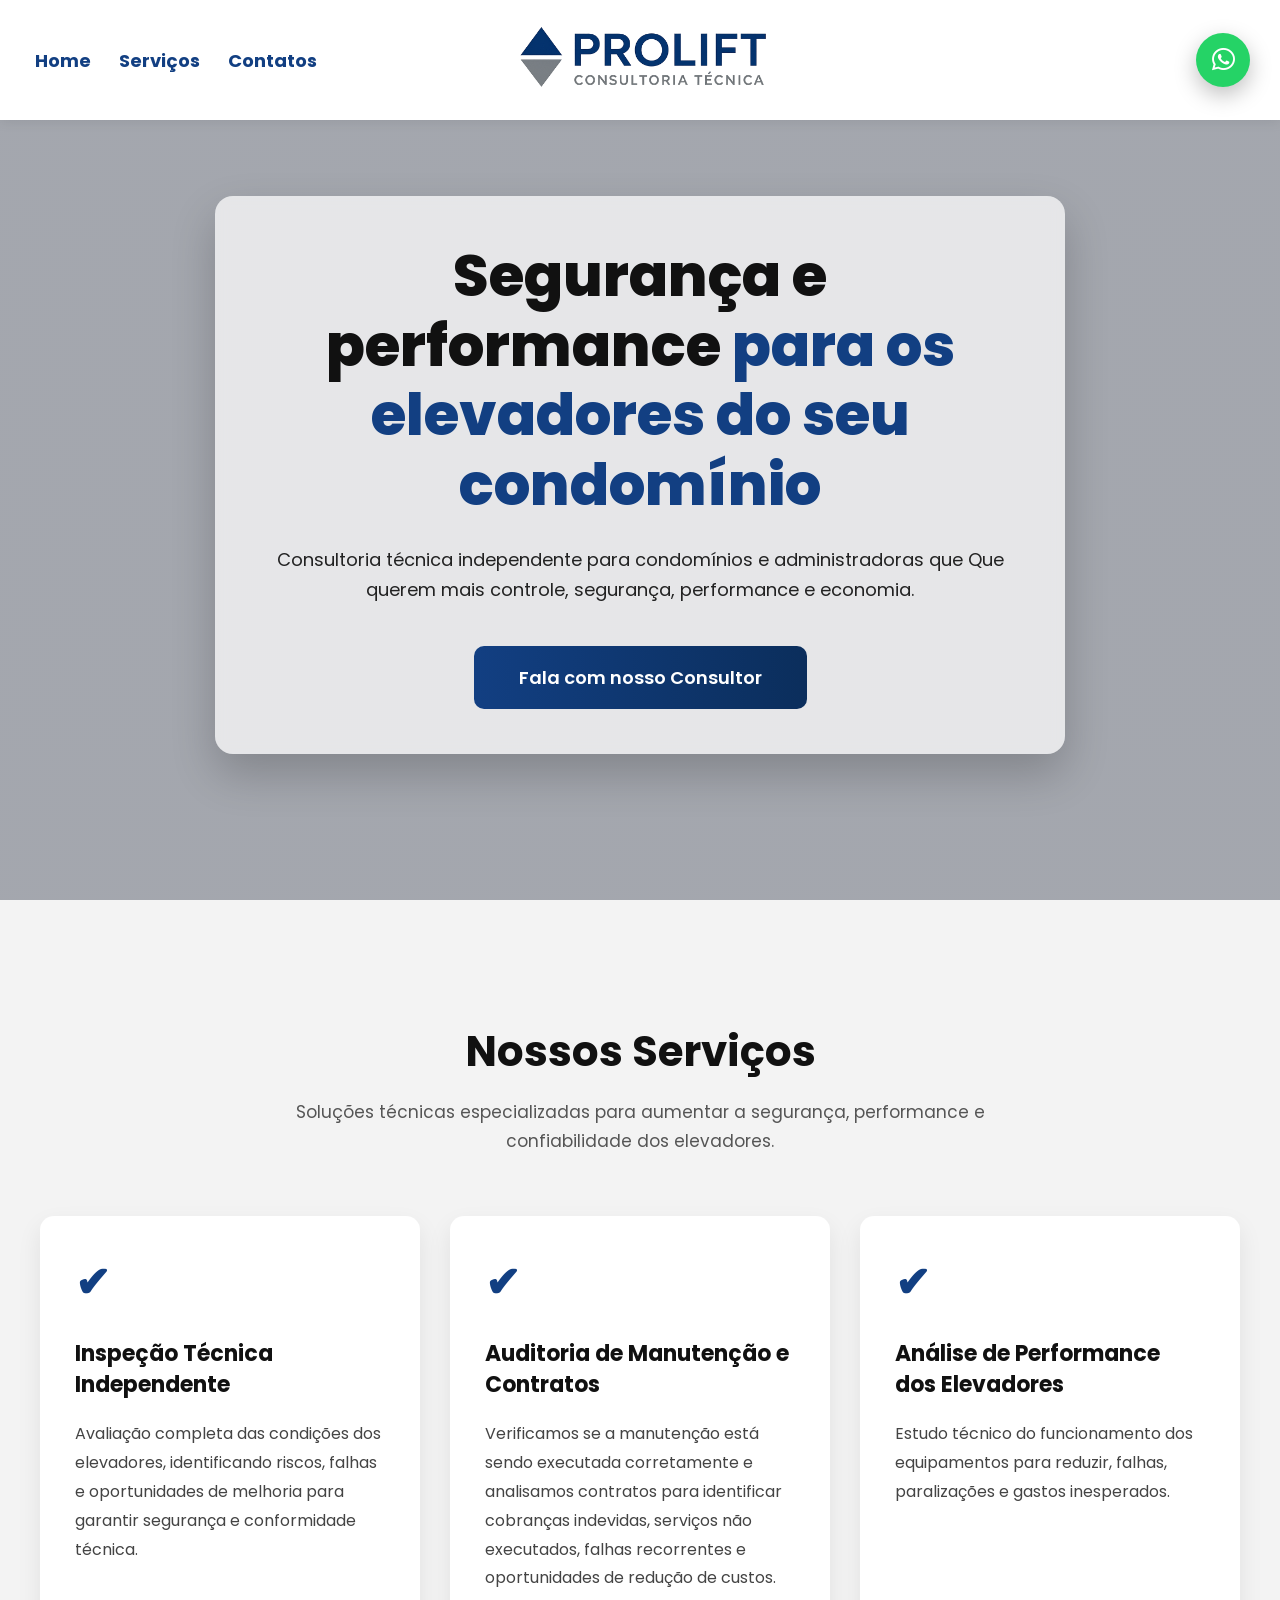
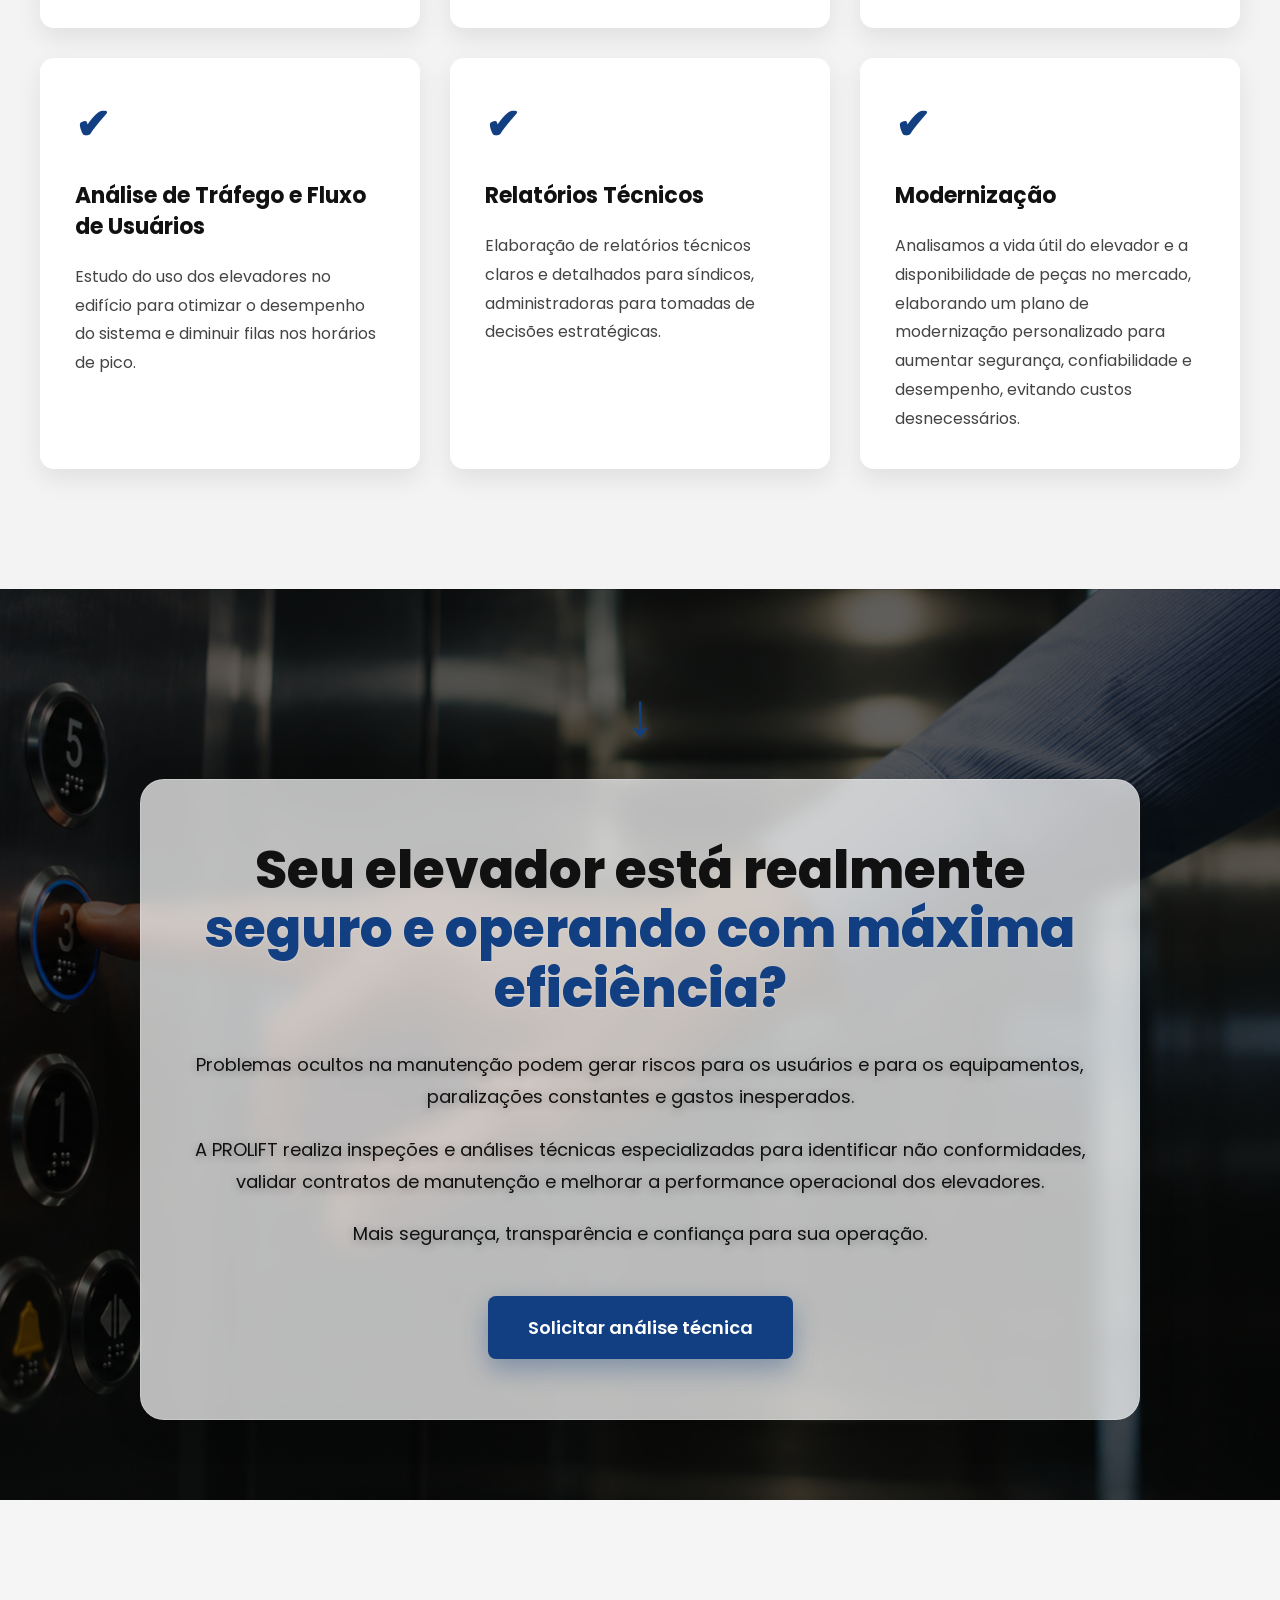
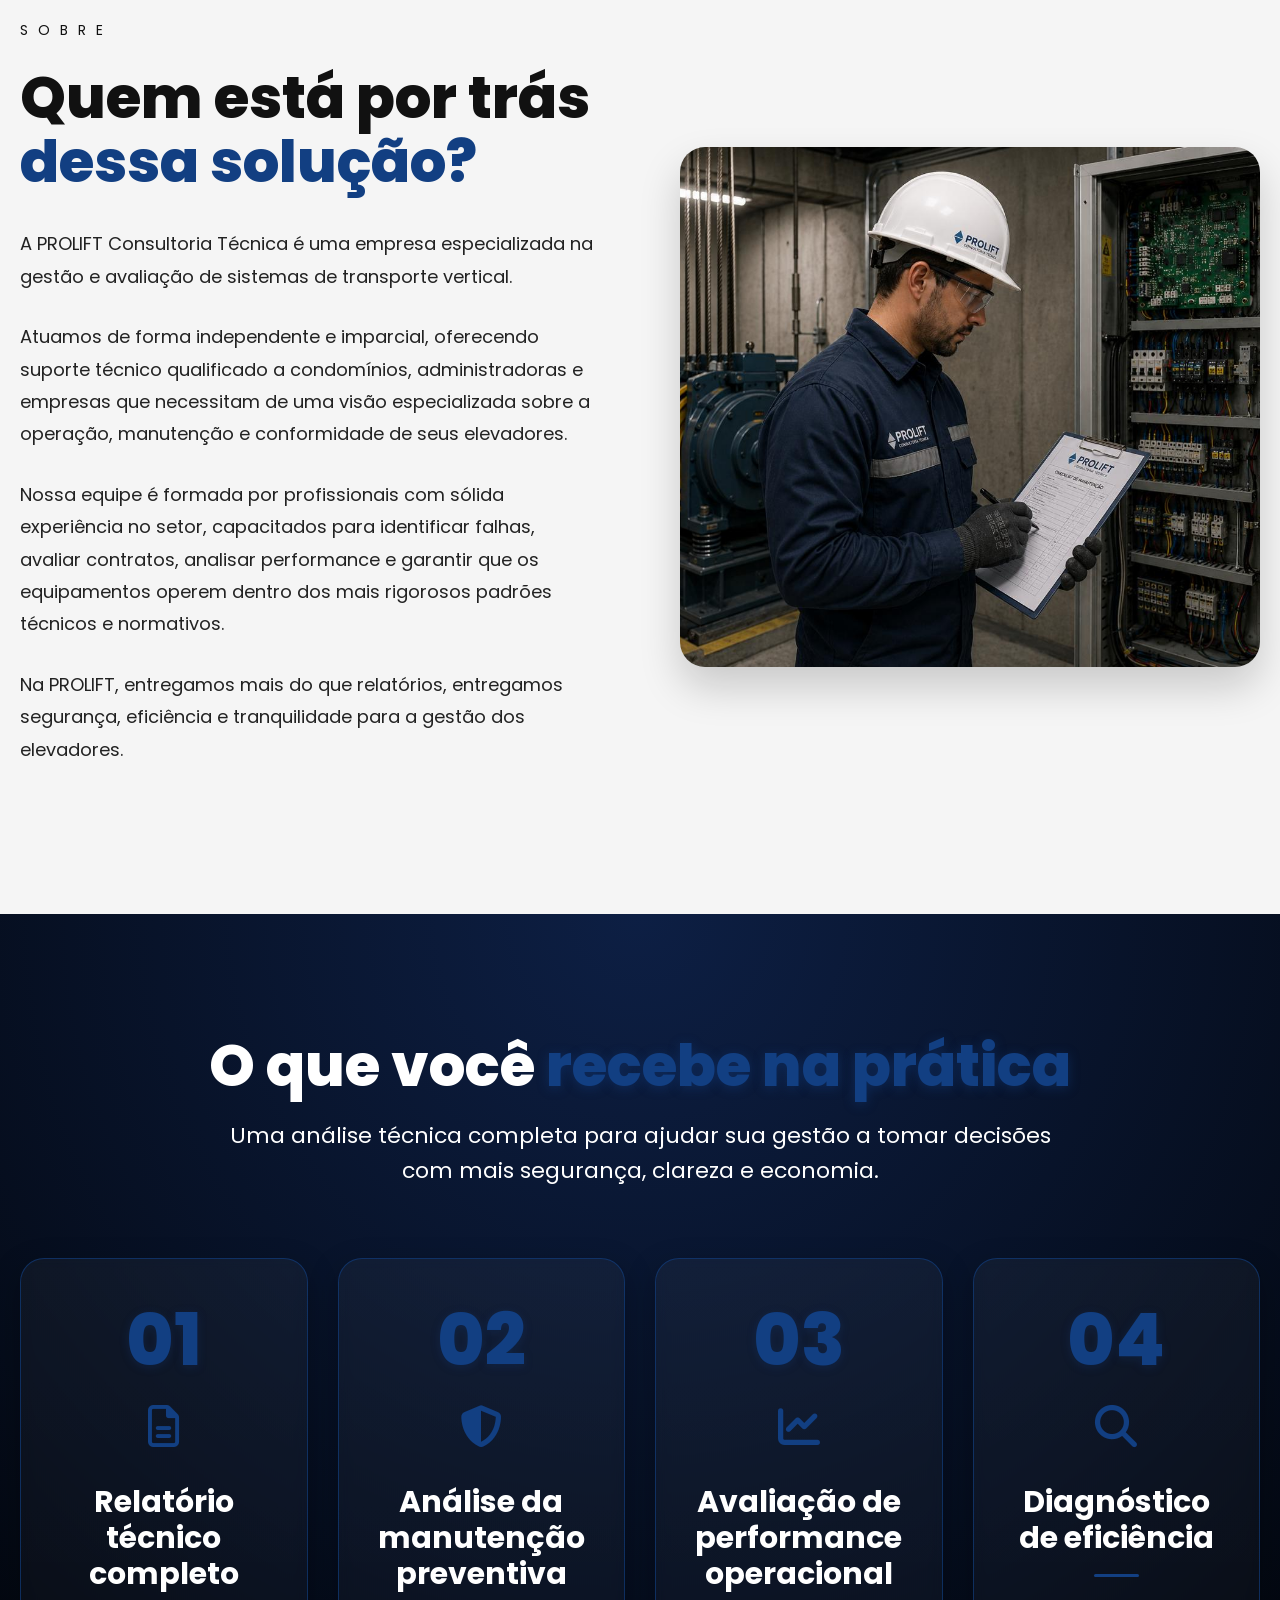
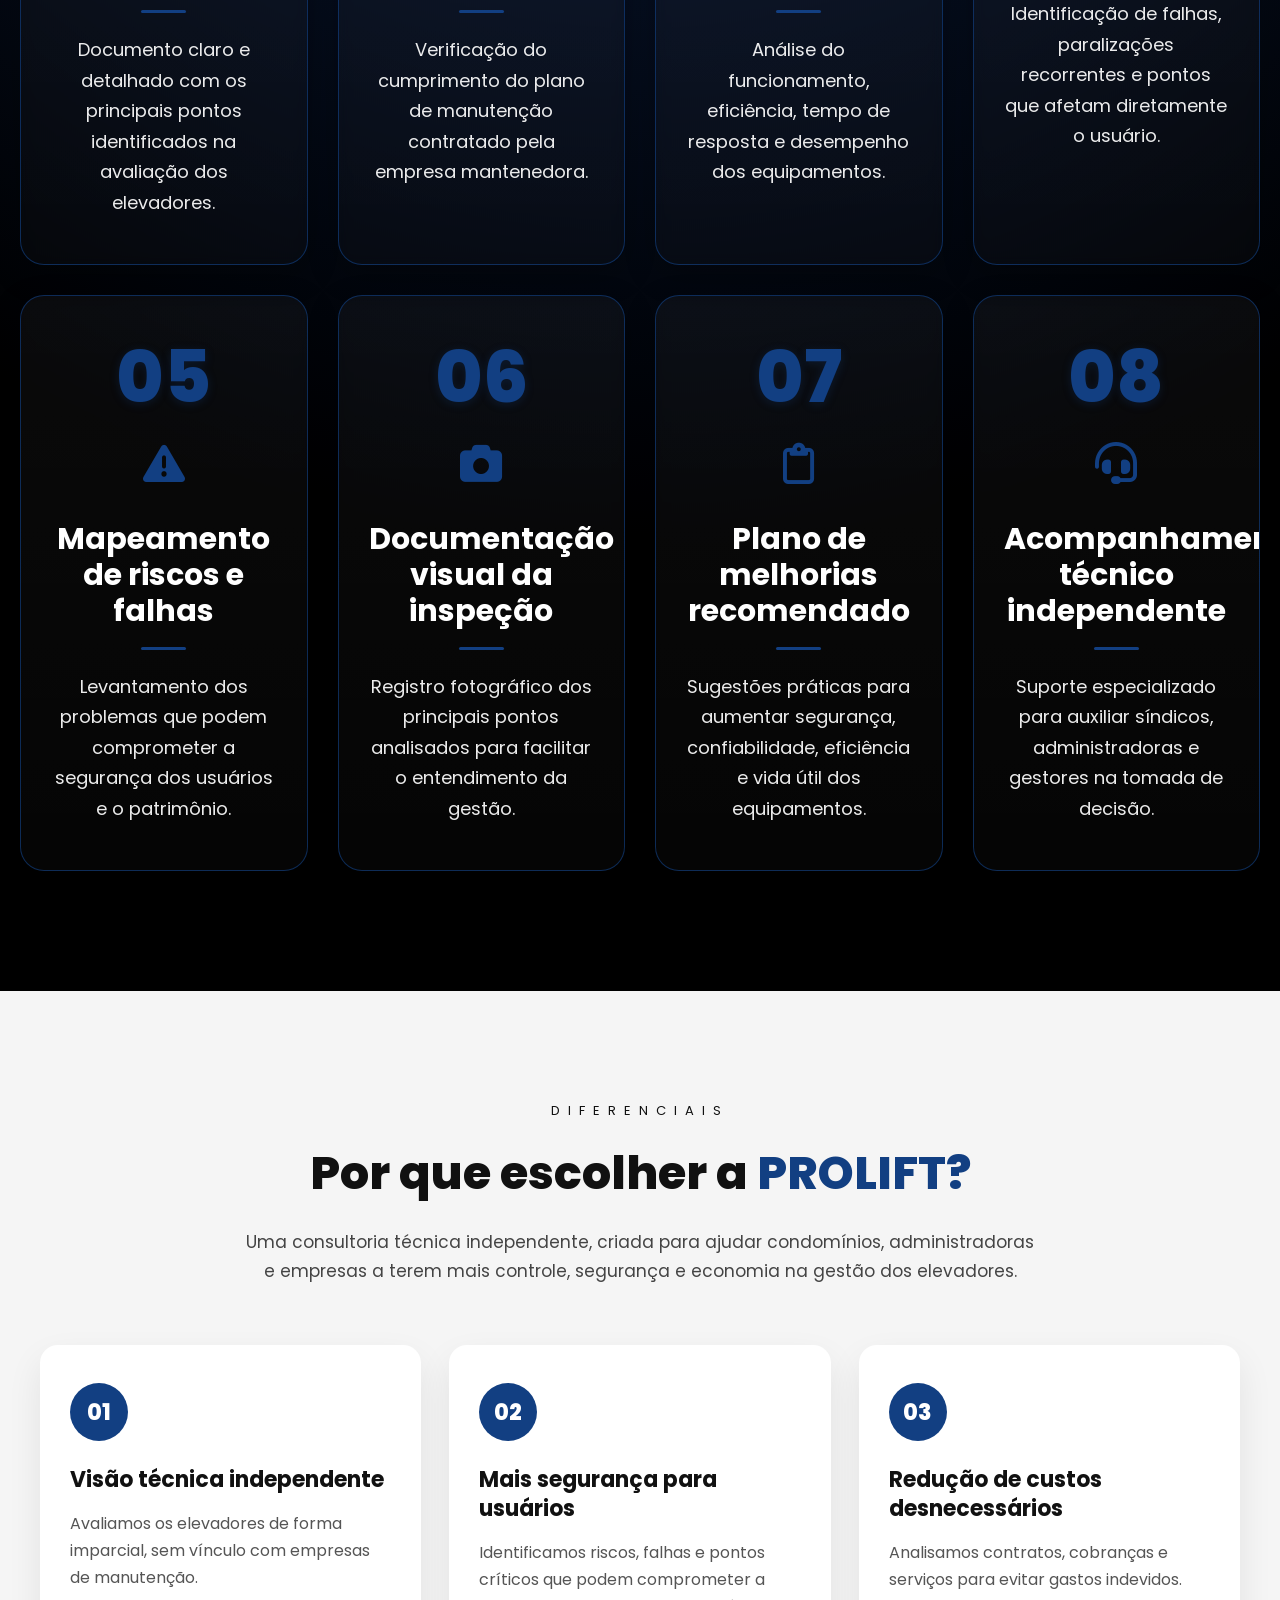
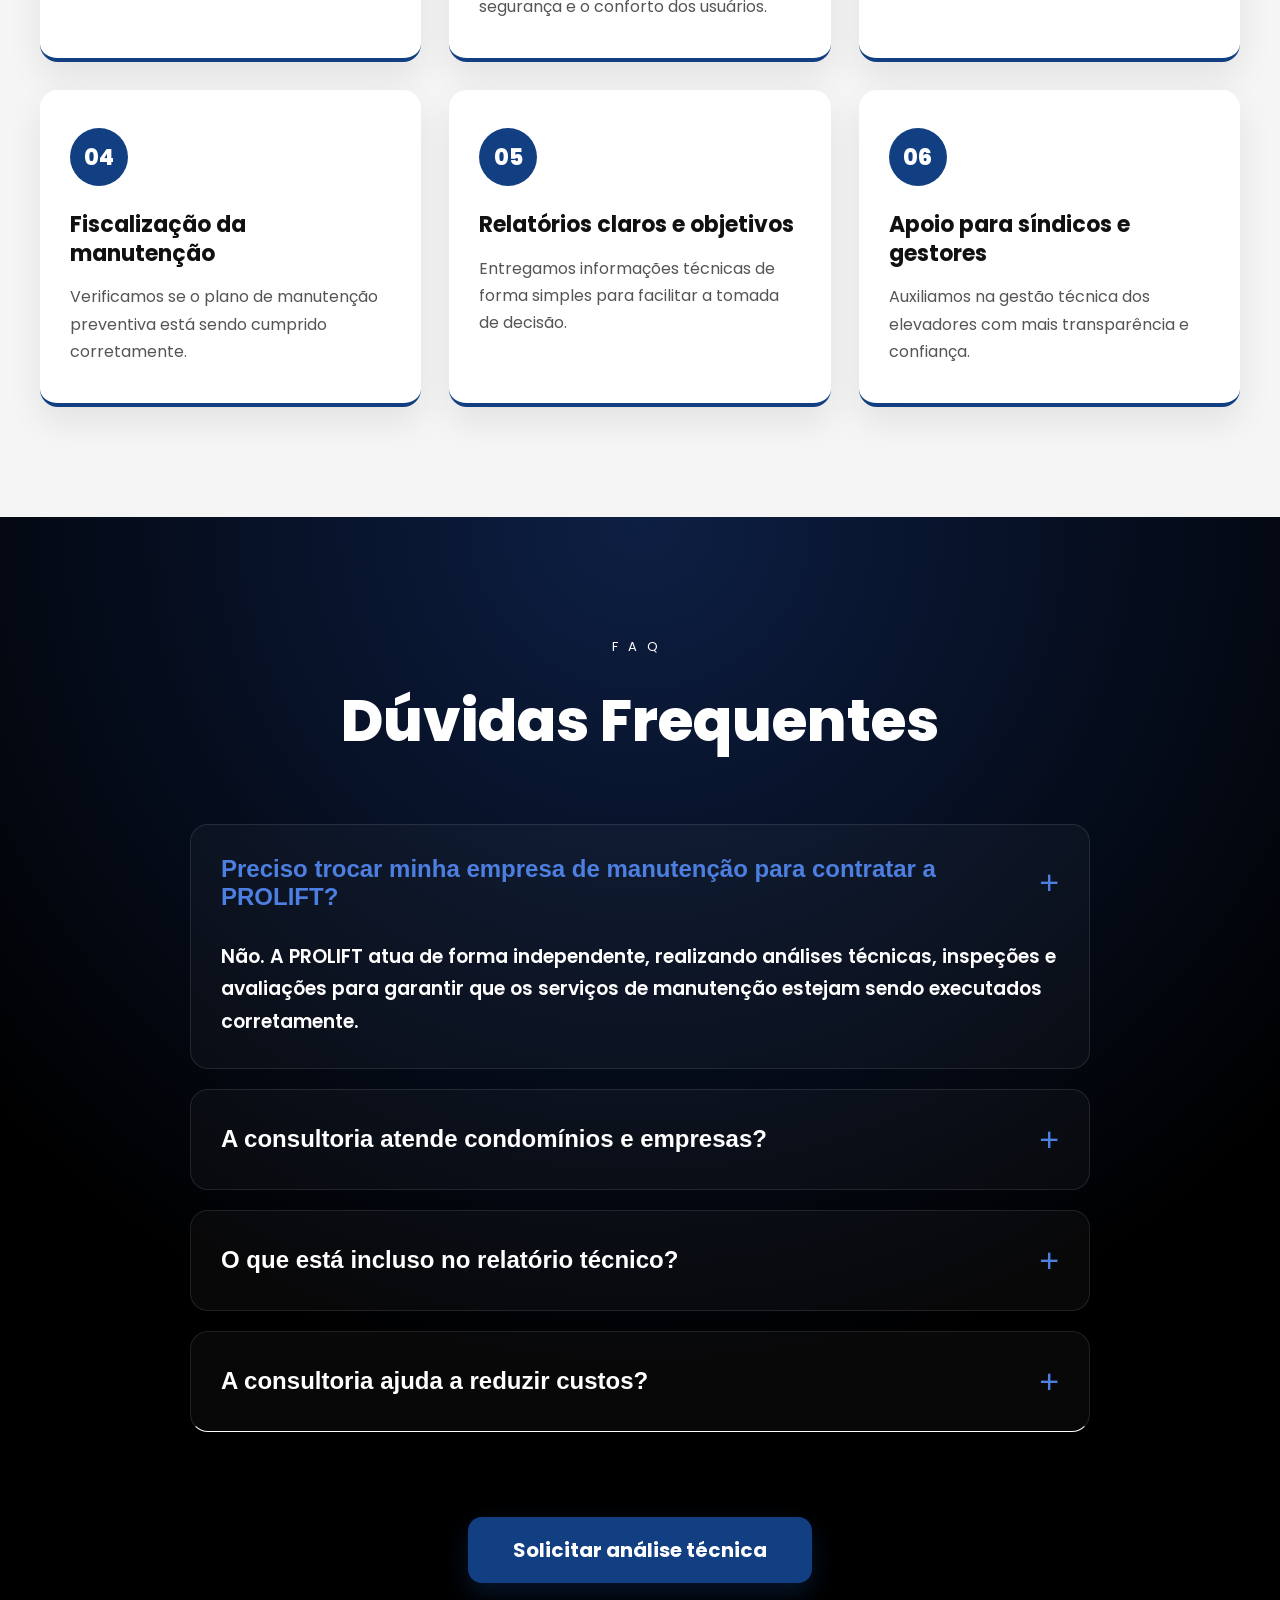
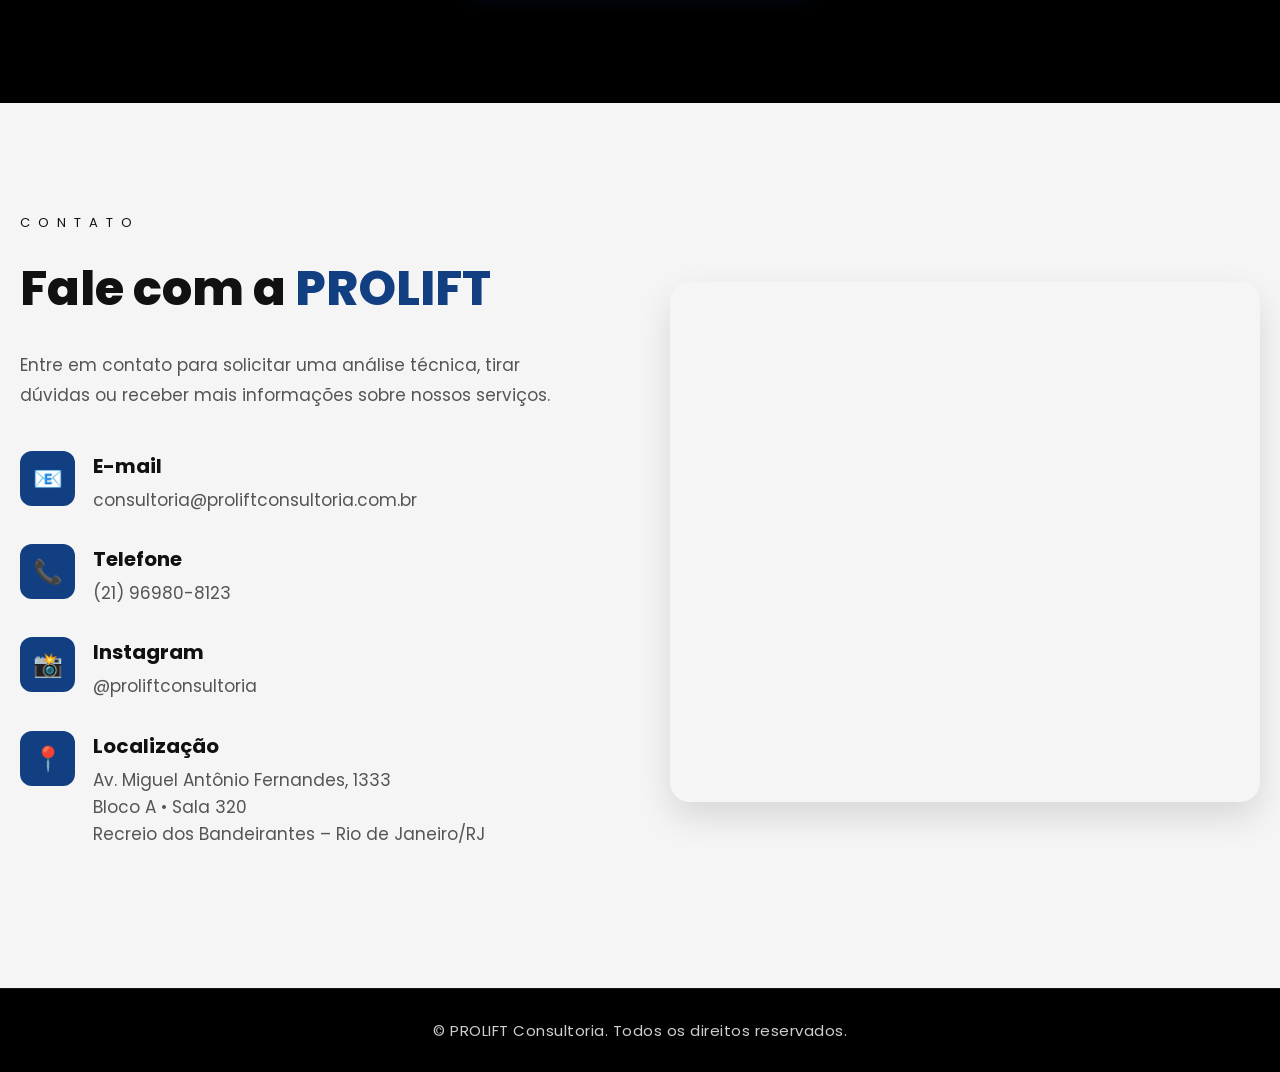
==== commit 4a6b0a34: "Update index.html" ====
--- a/index.html
+++ b/index.html
@@ -601,19 +601,24 @@
         tirar dúvidas ou receber mais informações sobre nossos serviços.
       </p>
 
+      <!-- E-MAIL -->
       <div class="contato-item">
+
         <div class="contato-icone">📧</div>
 
         <div>
           <h3>E-mail</h3>
 
-          <a href="mailto:consultoria@prolift.com">
-            consultoria@prolift.com.br
+          <a href="mailto:consultoria@proliftconsultoria.com.br">
+            consultoria@proliftconsultoria.com.br
           </a>
         </div>
-      </div>
-
+
+      </div>
+
+      <!-- TELEFONE -->
       <div class="contato-item">
+
         <div class="contato-icone">📞</div>
 
         <div>
@@ -626,9 +631,30 @@
             (21) 96980-8123
           </a>
         </div>
-      </div>
-
+
+      </div>
+
+      <!-- INSTAGRAM -->
       <div class="contato-item">
+
+        <div class="contato-icone">📸</div>
+
+        <div>
+          <h3>Instagram</h3>
+
+          <a 
+            href="https://www.instagram.com/proliftconsultoria?igsh=MWh4Ymdwc2xjMGZq"
+            target="_blank"
+          >
+            @proliftconsultoria
+          </a>
+        </div>
+
+      </div>
+
+      <!-- LOCALIZAÇÃO -->
+      <div class="contato-item">
+
         <div class="contato-icone">📍</div>
 
         <div>
@@ -640,6 +666,7 @@
             Recreio dos Bandeirantes – Rio de Janeiro/RJ
           </p>
         </div>
+
       </div>
 
     </div>
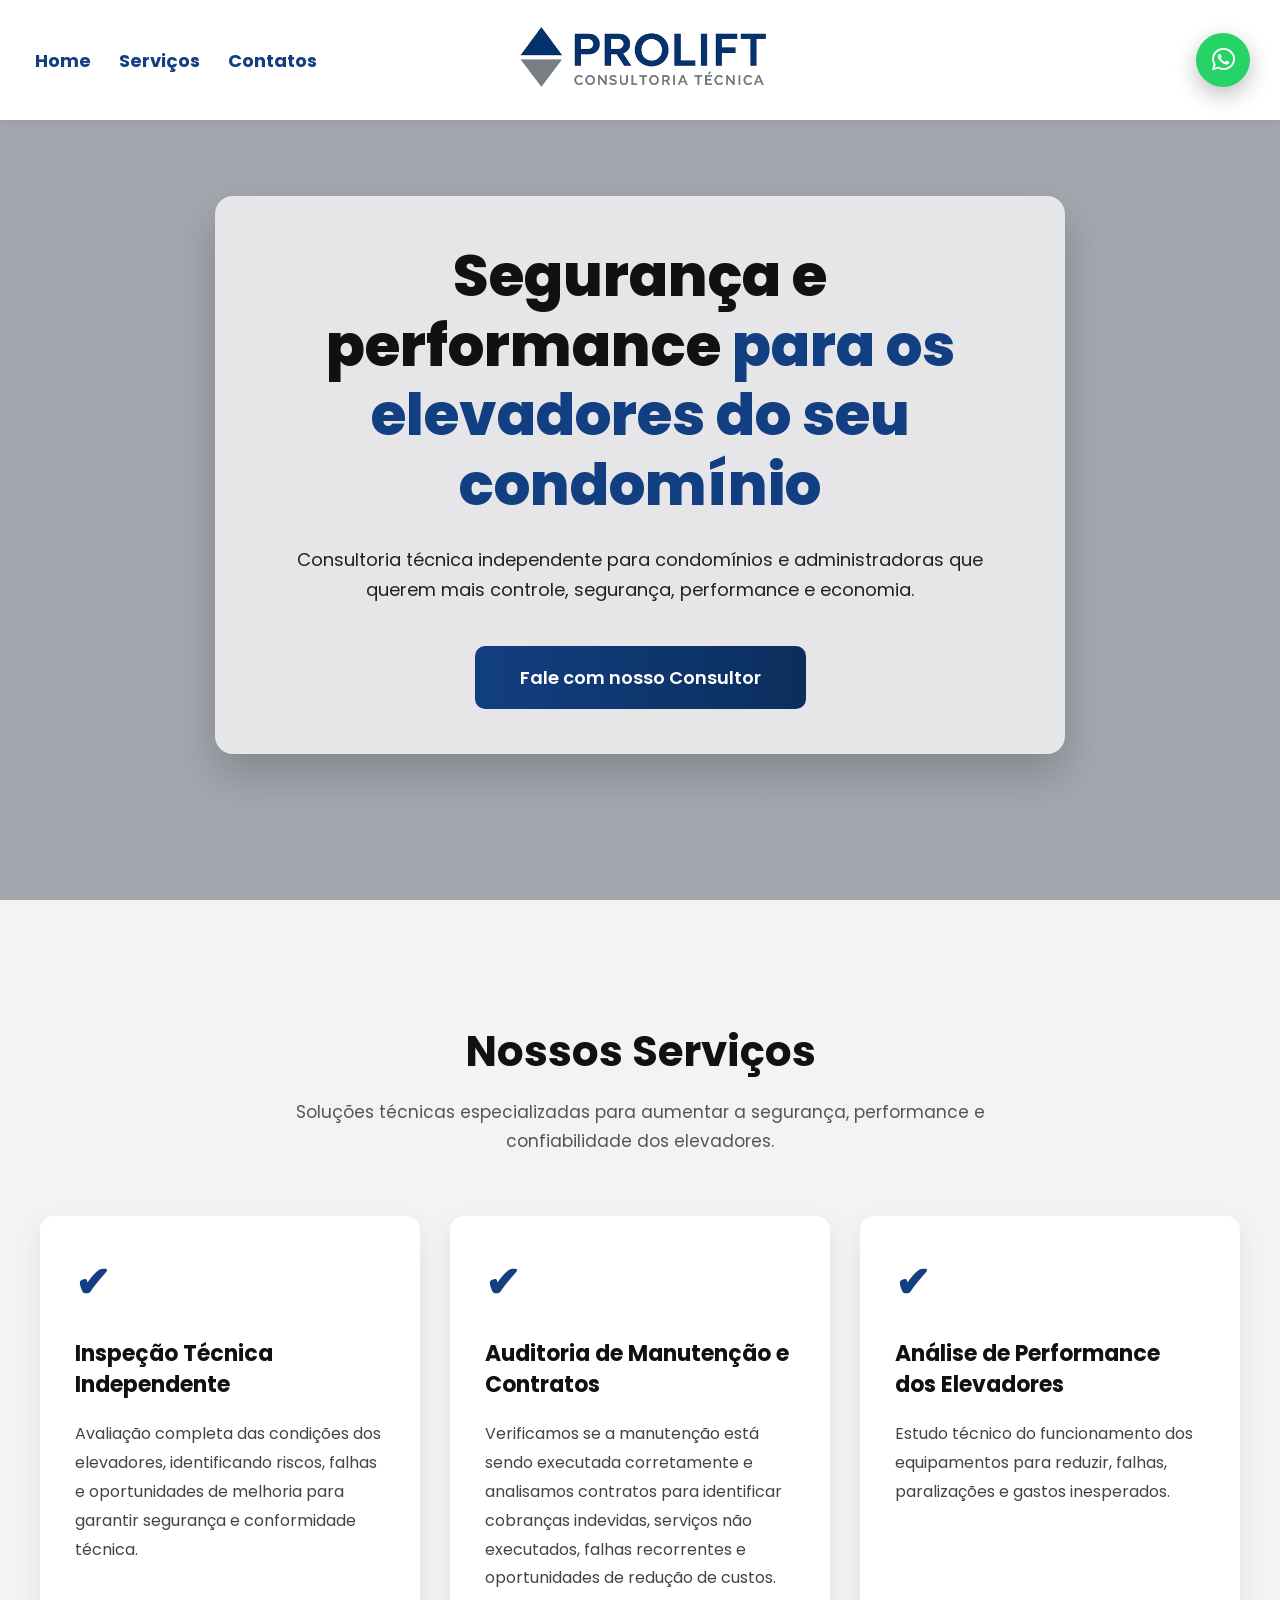
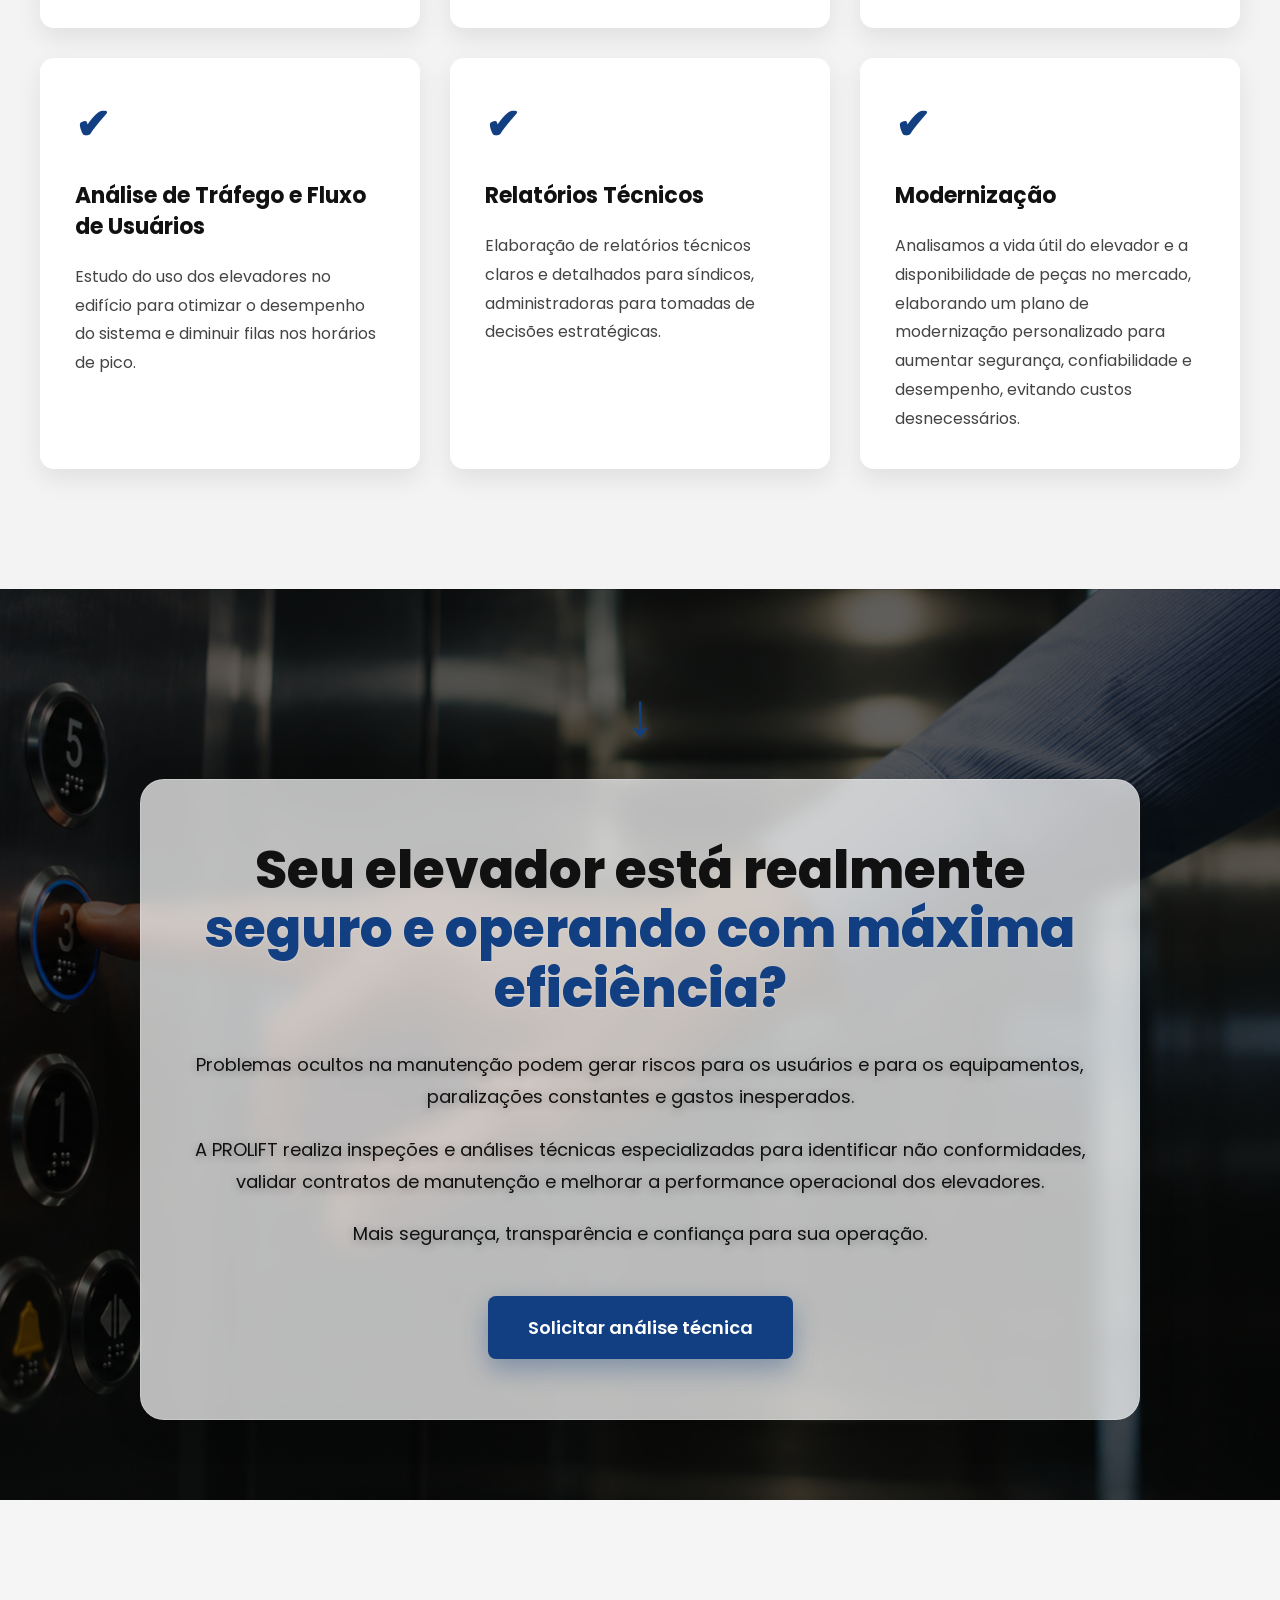
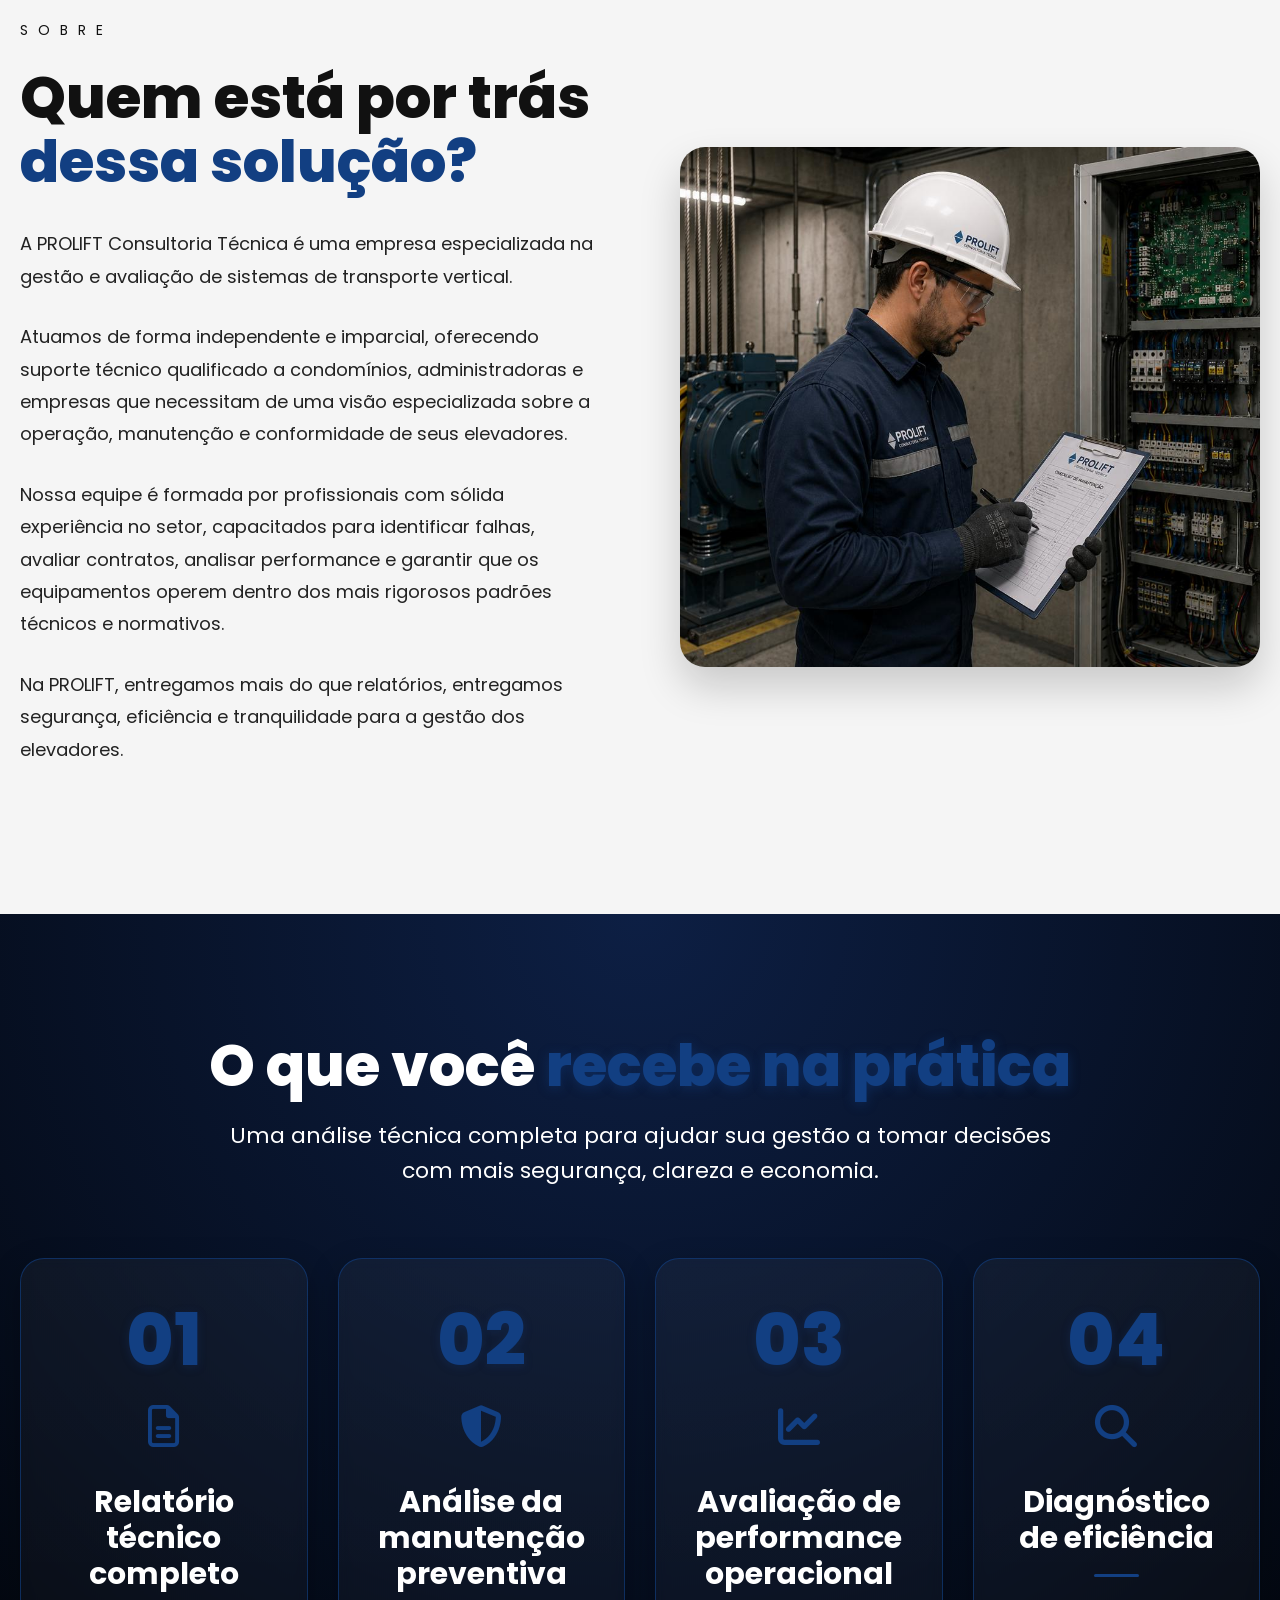
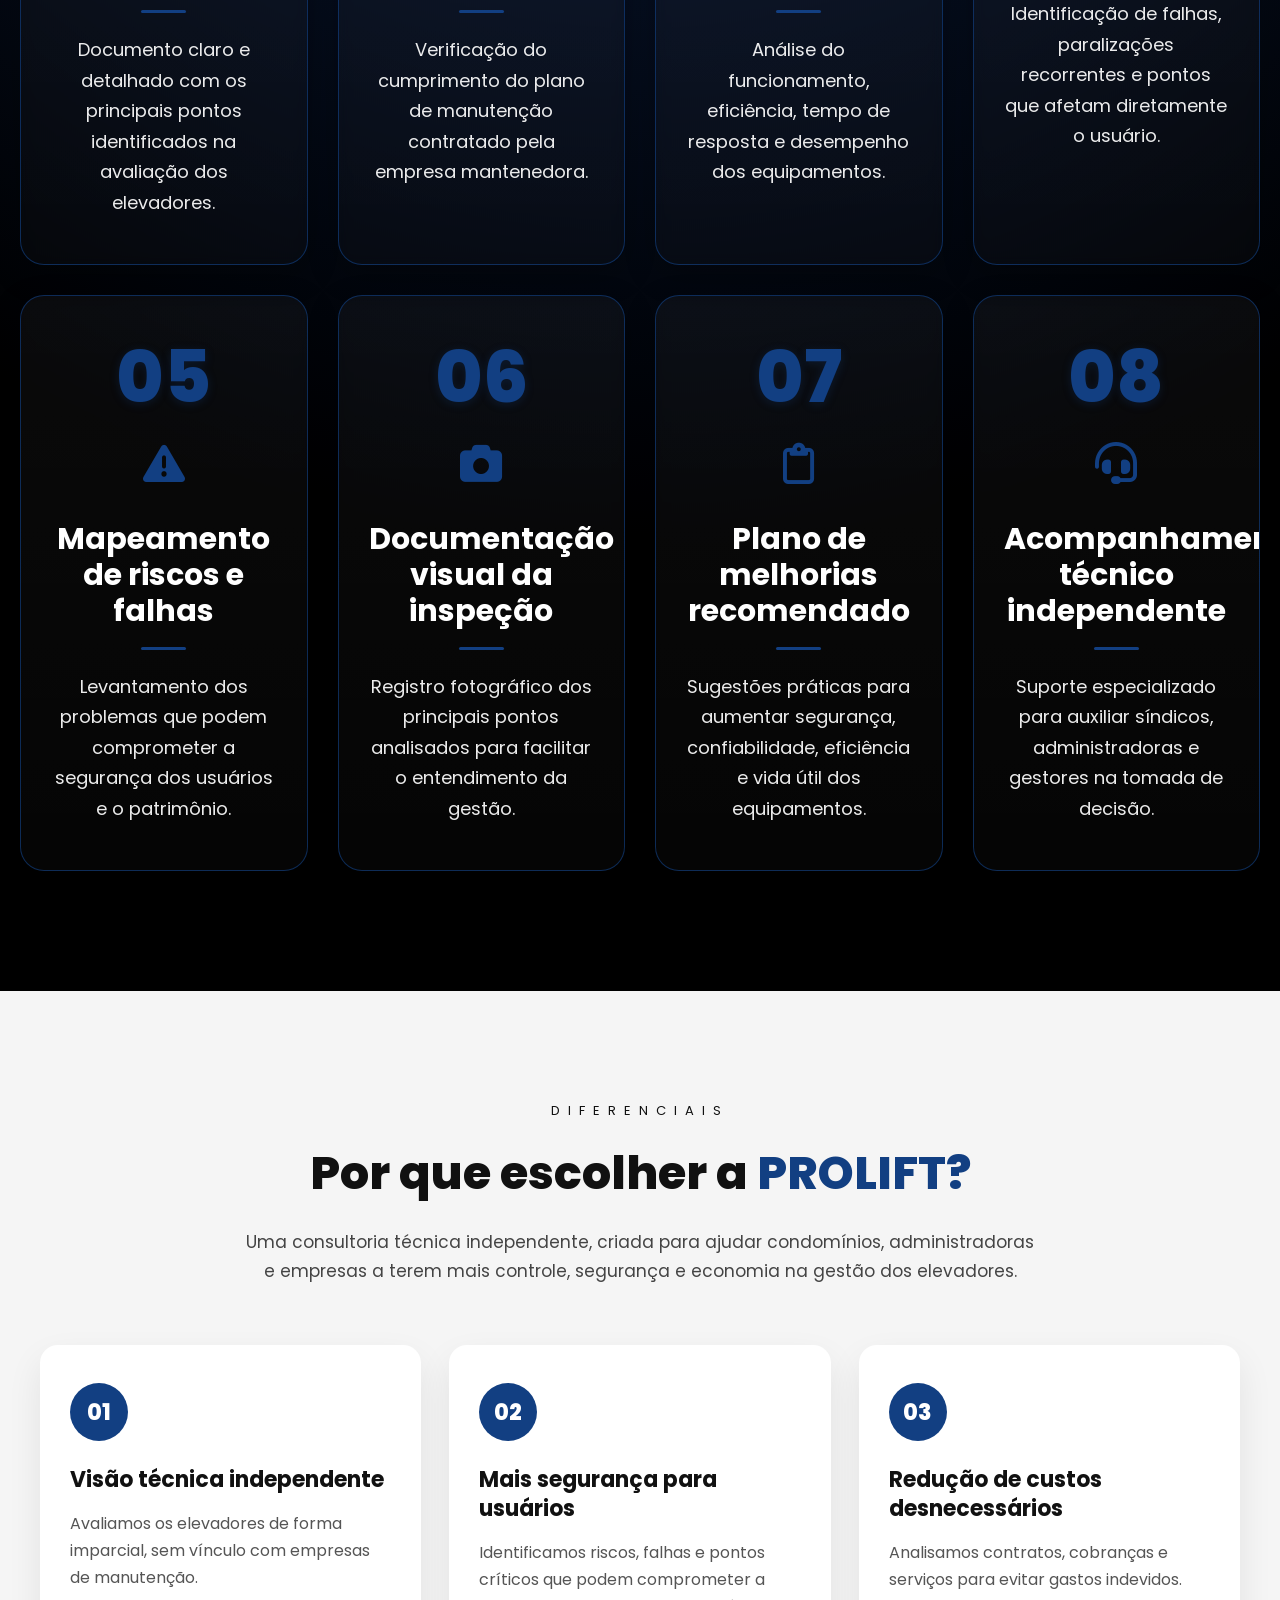
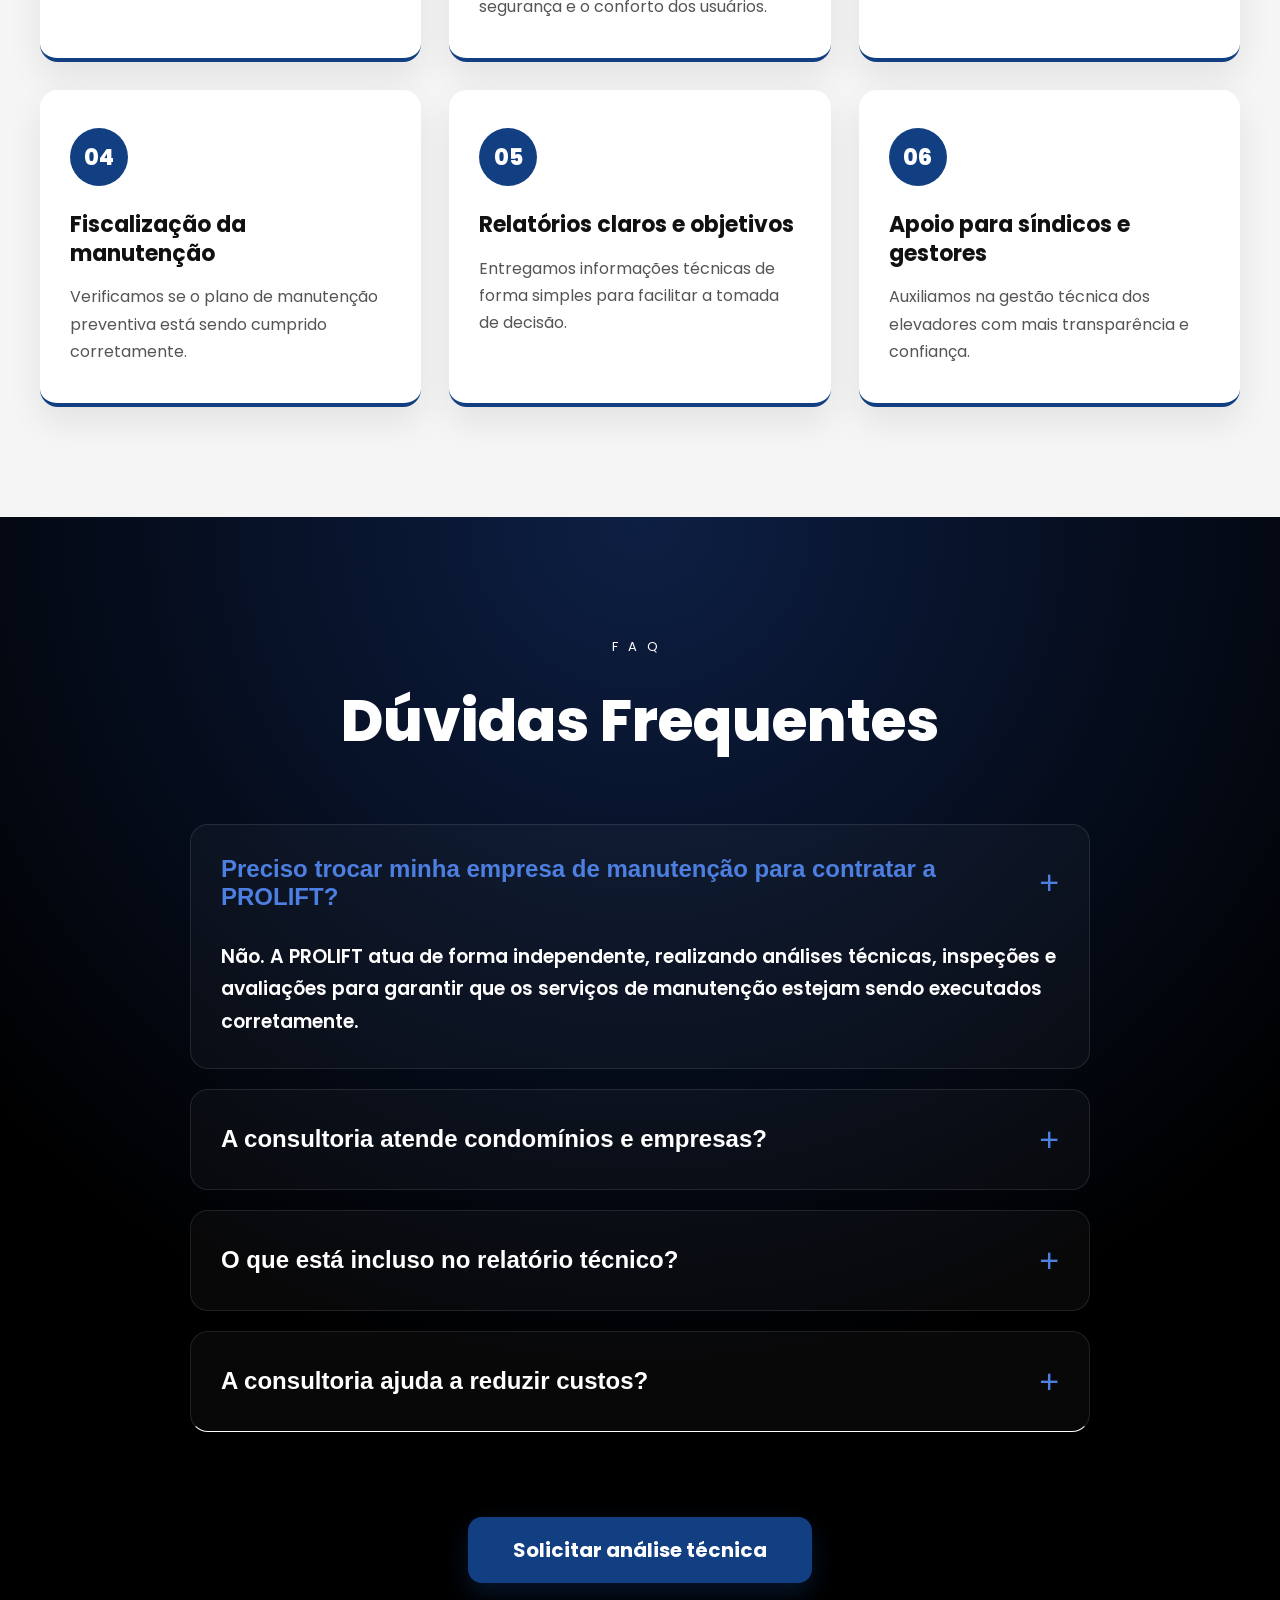
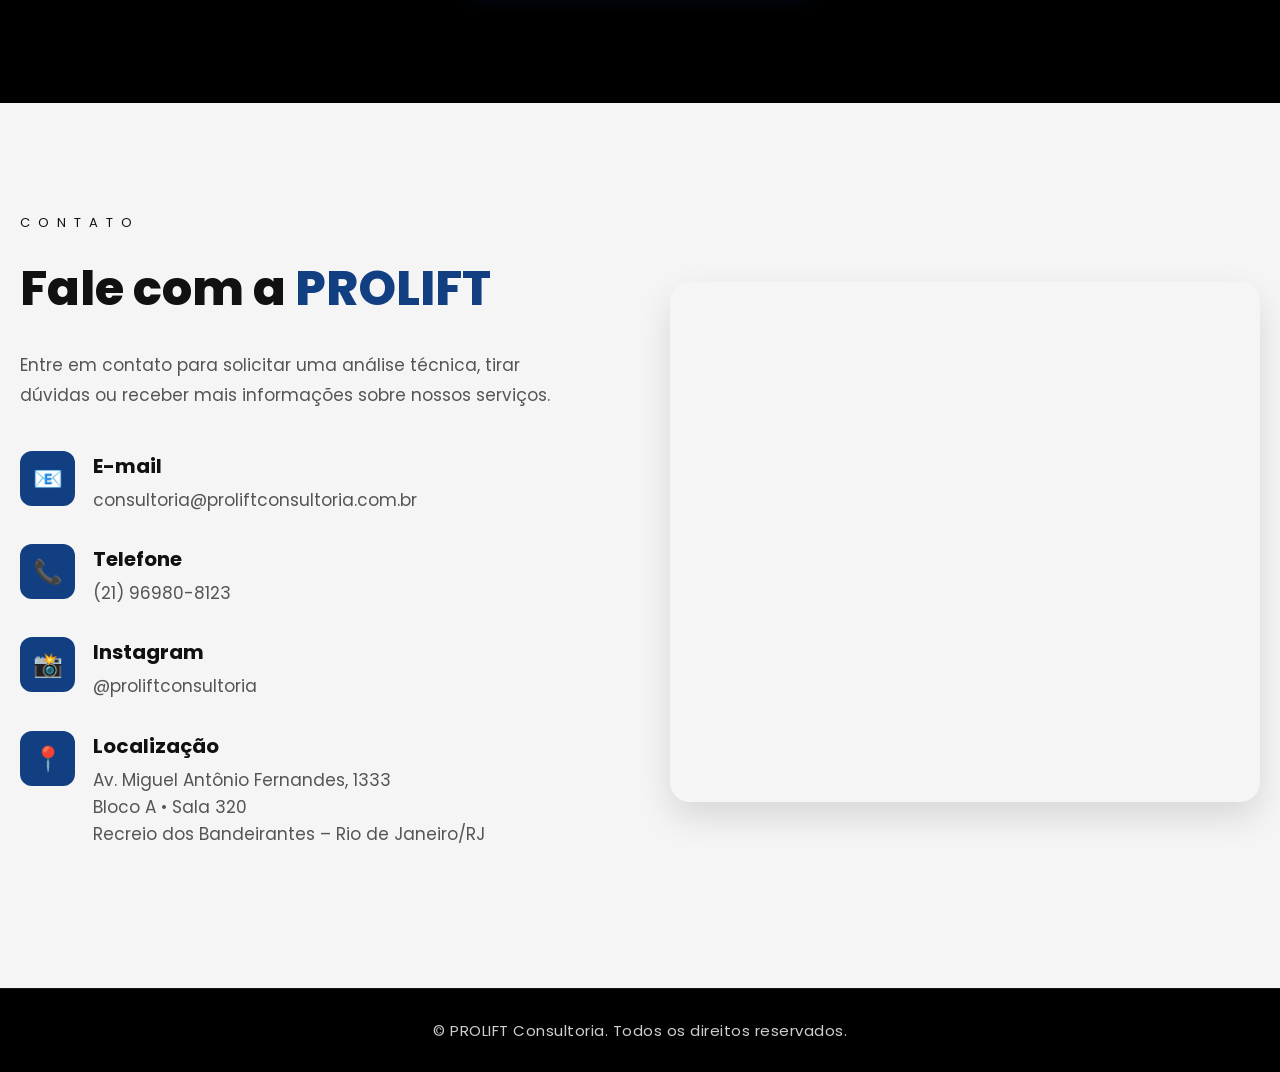
==== commit c1b88fd8: "Update index.html" ====
--- a/index.html
+++ b/index.html
@@ -64,7 +64,7 @@
 
       <p>
         Consultoria técnica independente para condomínios e administradoras 
-        que Que querem mais controle, segurança, performance e economia.
+        que querem mais controle, segurança, performance e economia.
       </p>
 
       <a 
@@ -72,7 +72,7 @@
         class="btn" 
         target="_blank"
       >
-        Fala com nosso Consultor
+        Fale com nosso Consultor
       </a>
 
     </div>
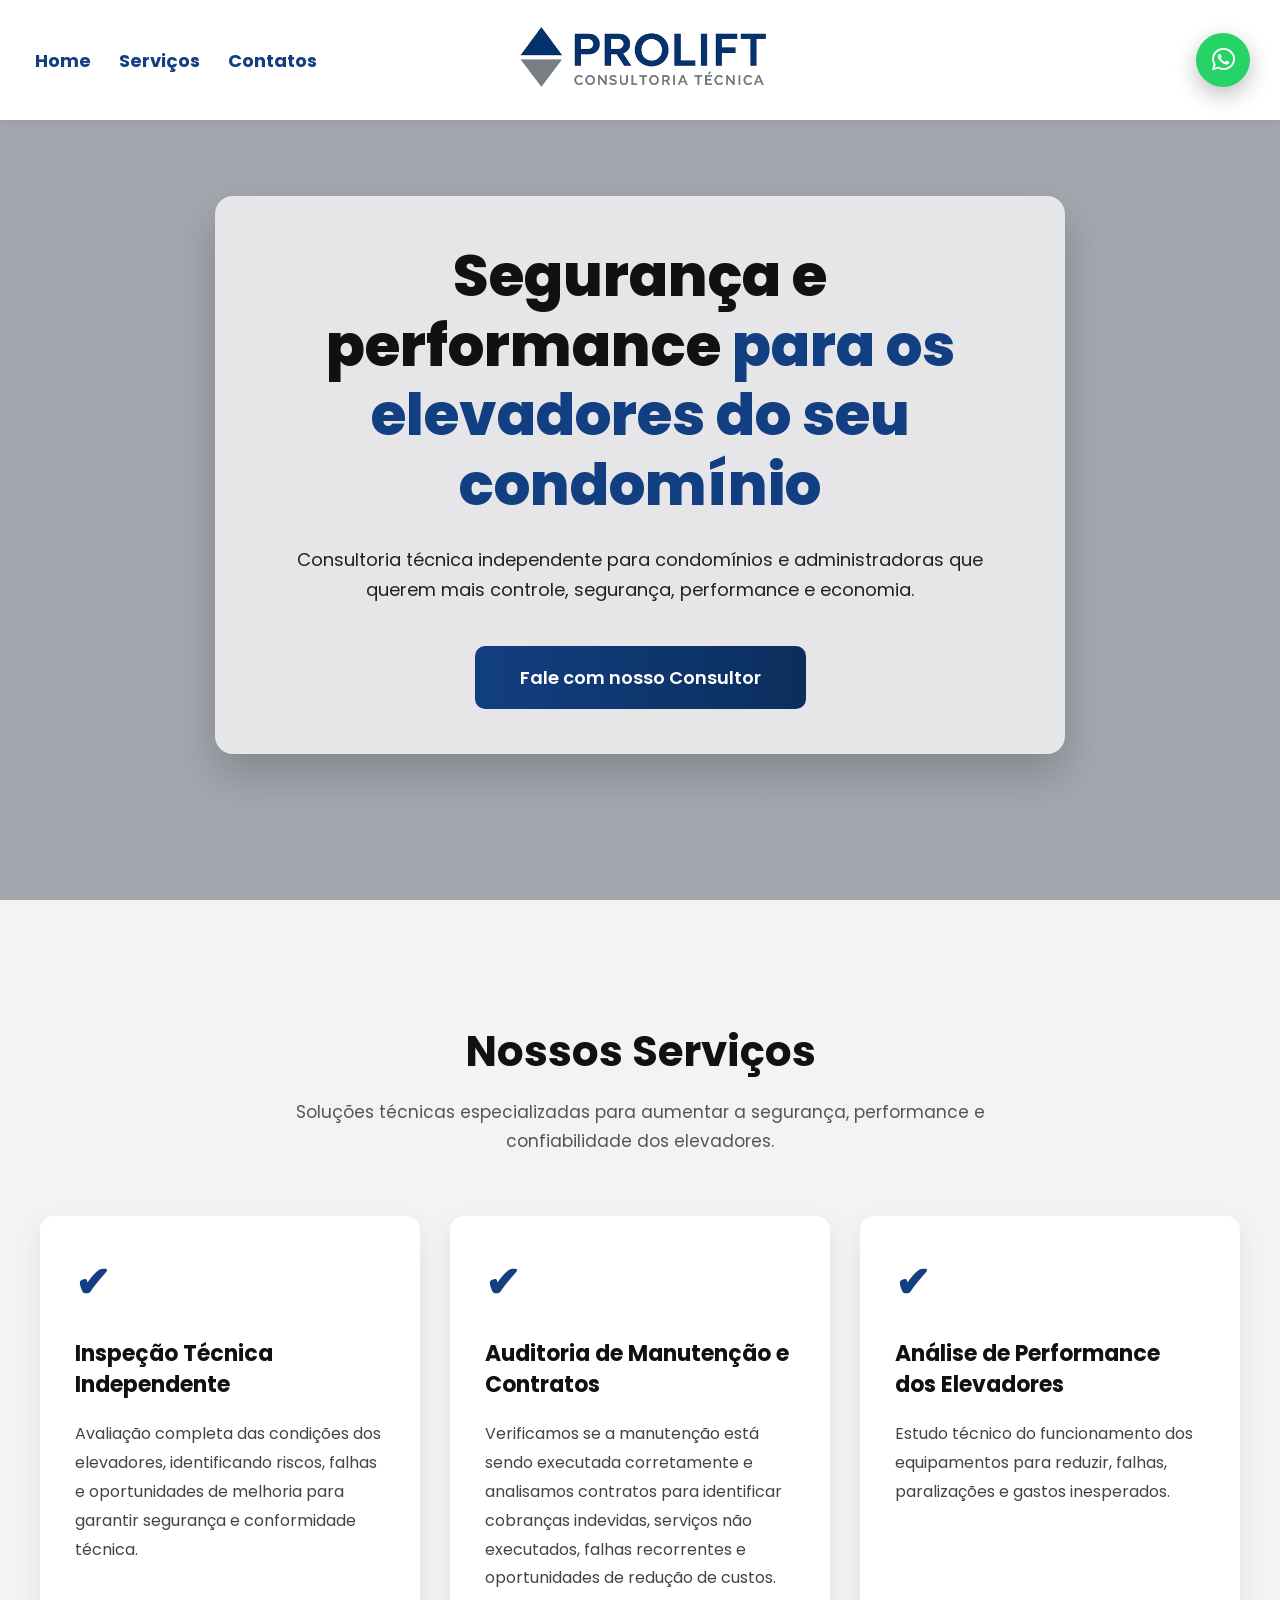
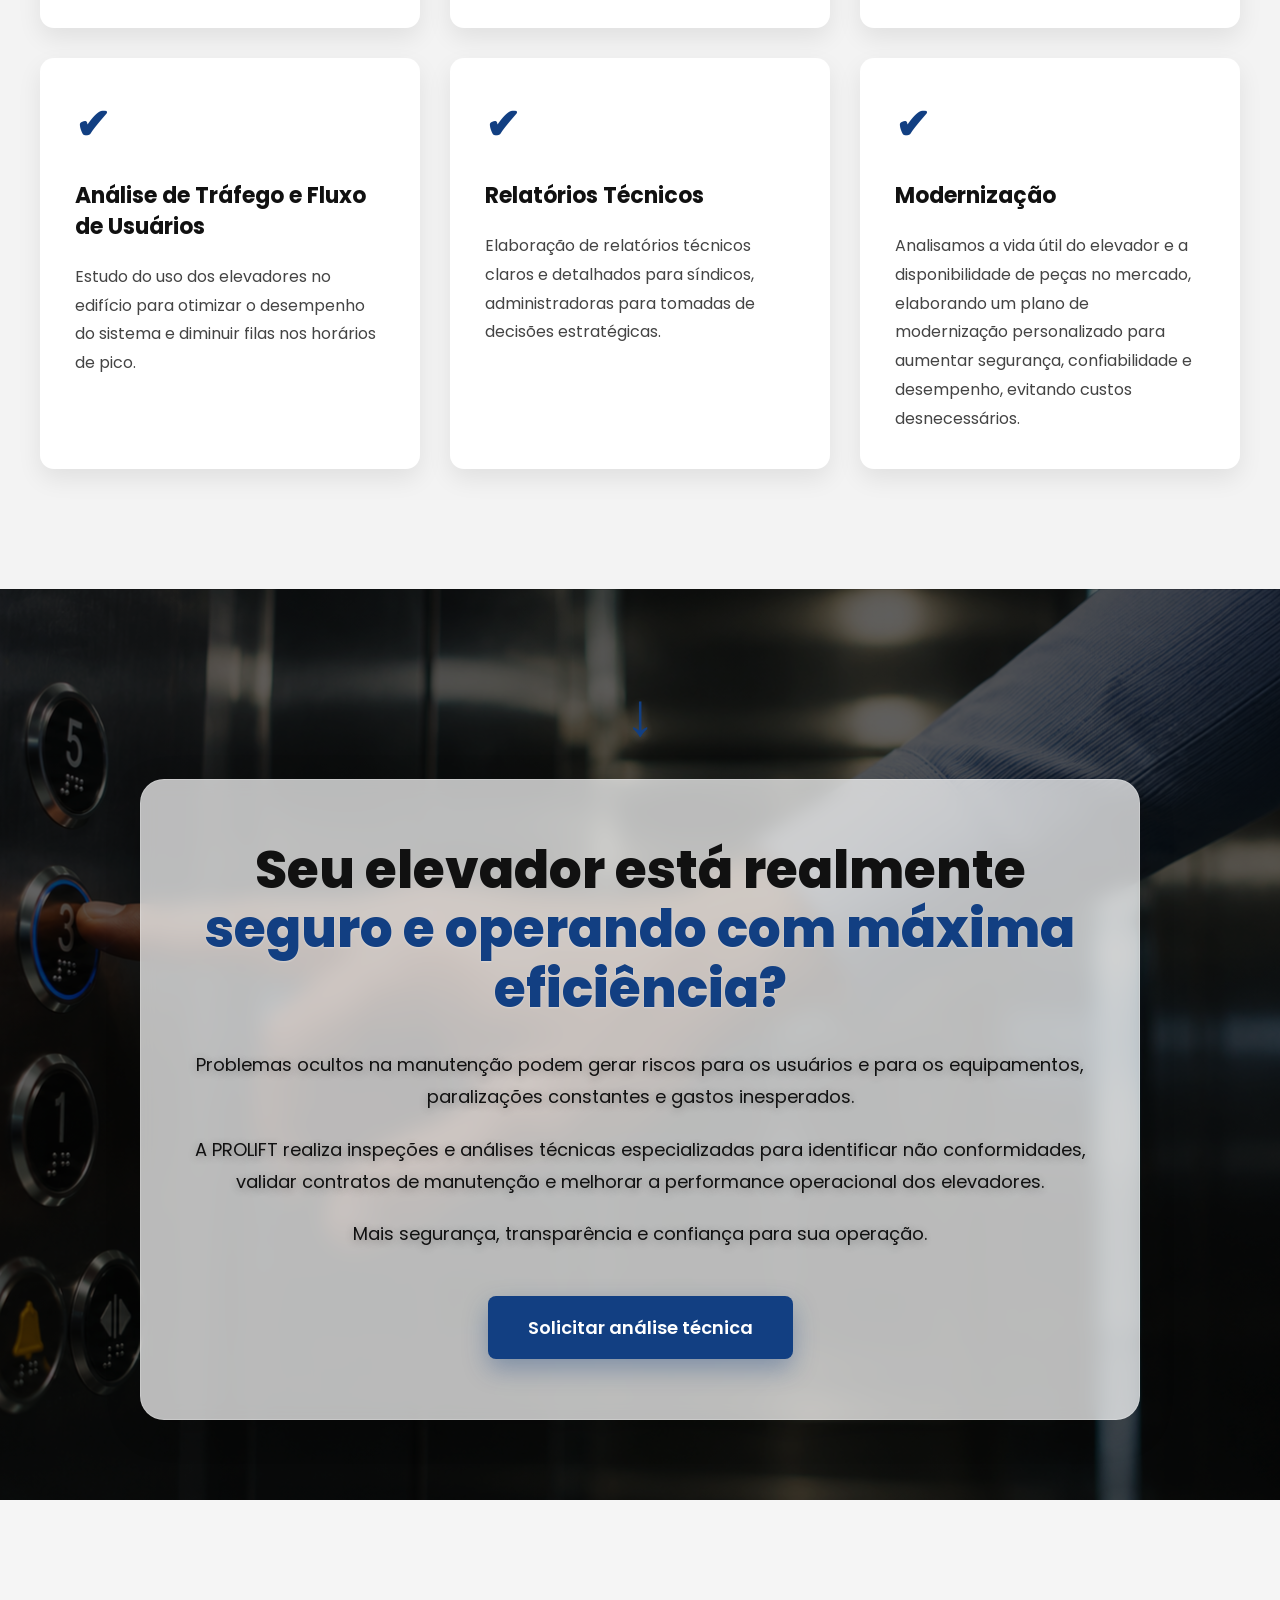
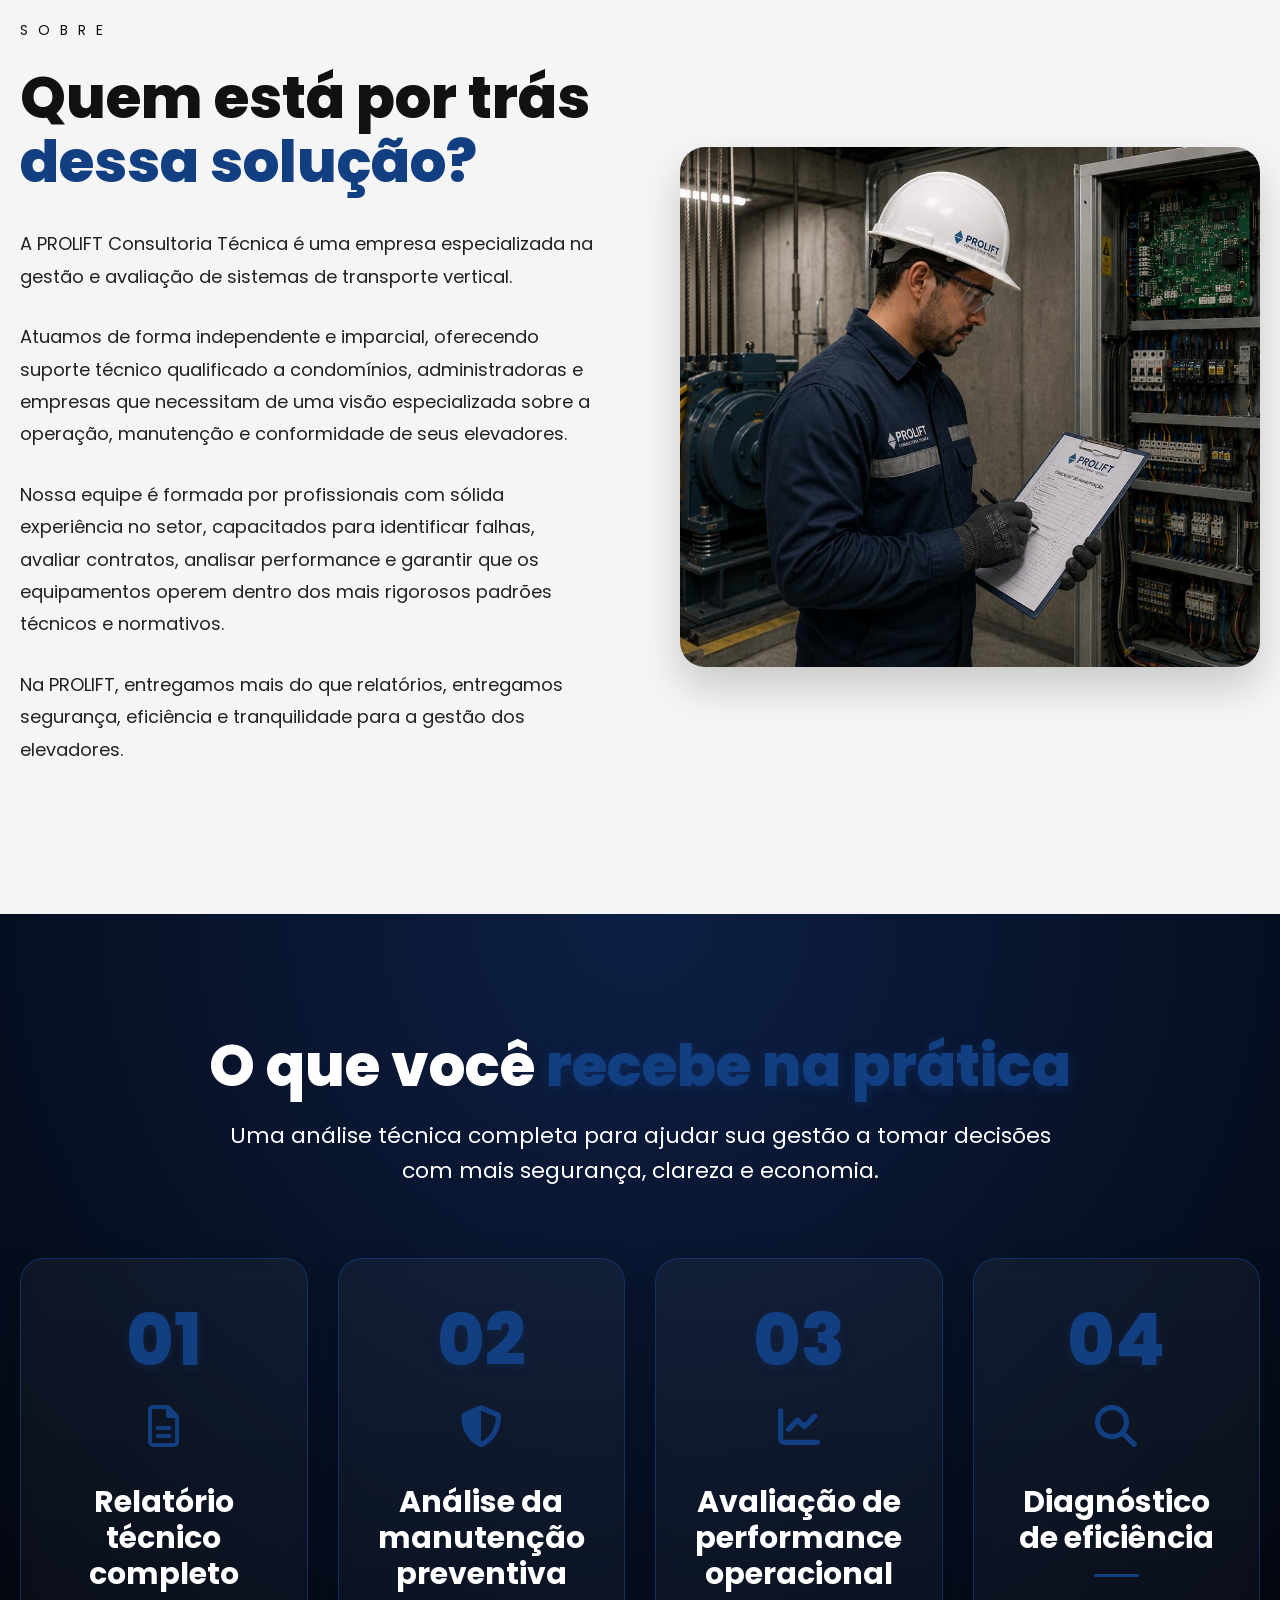
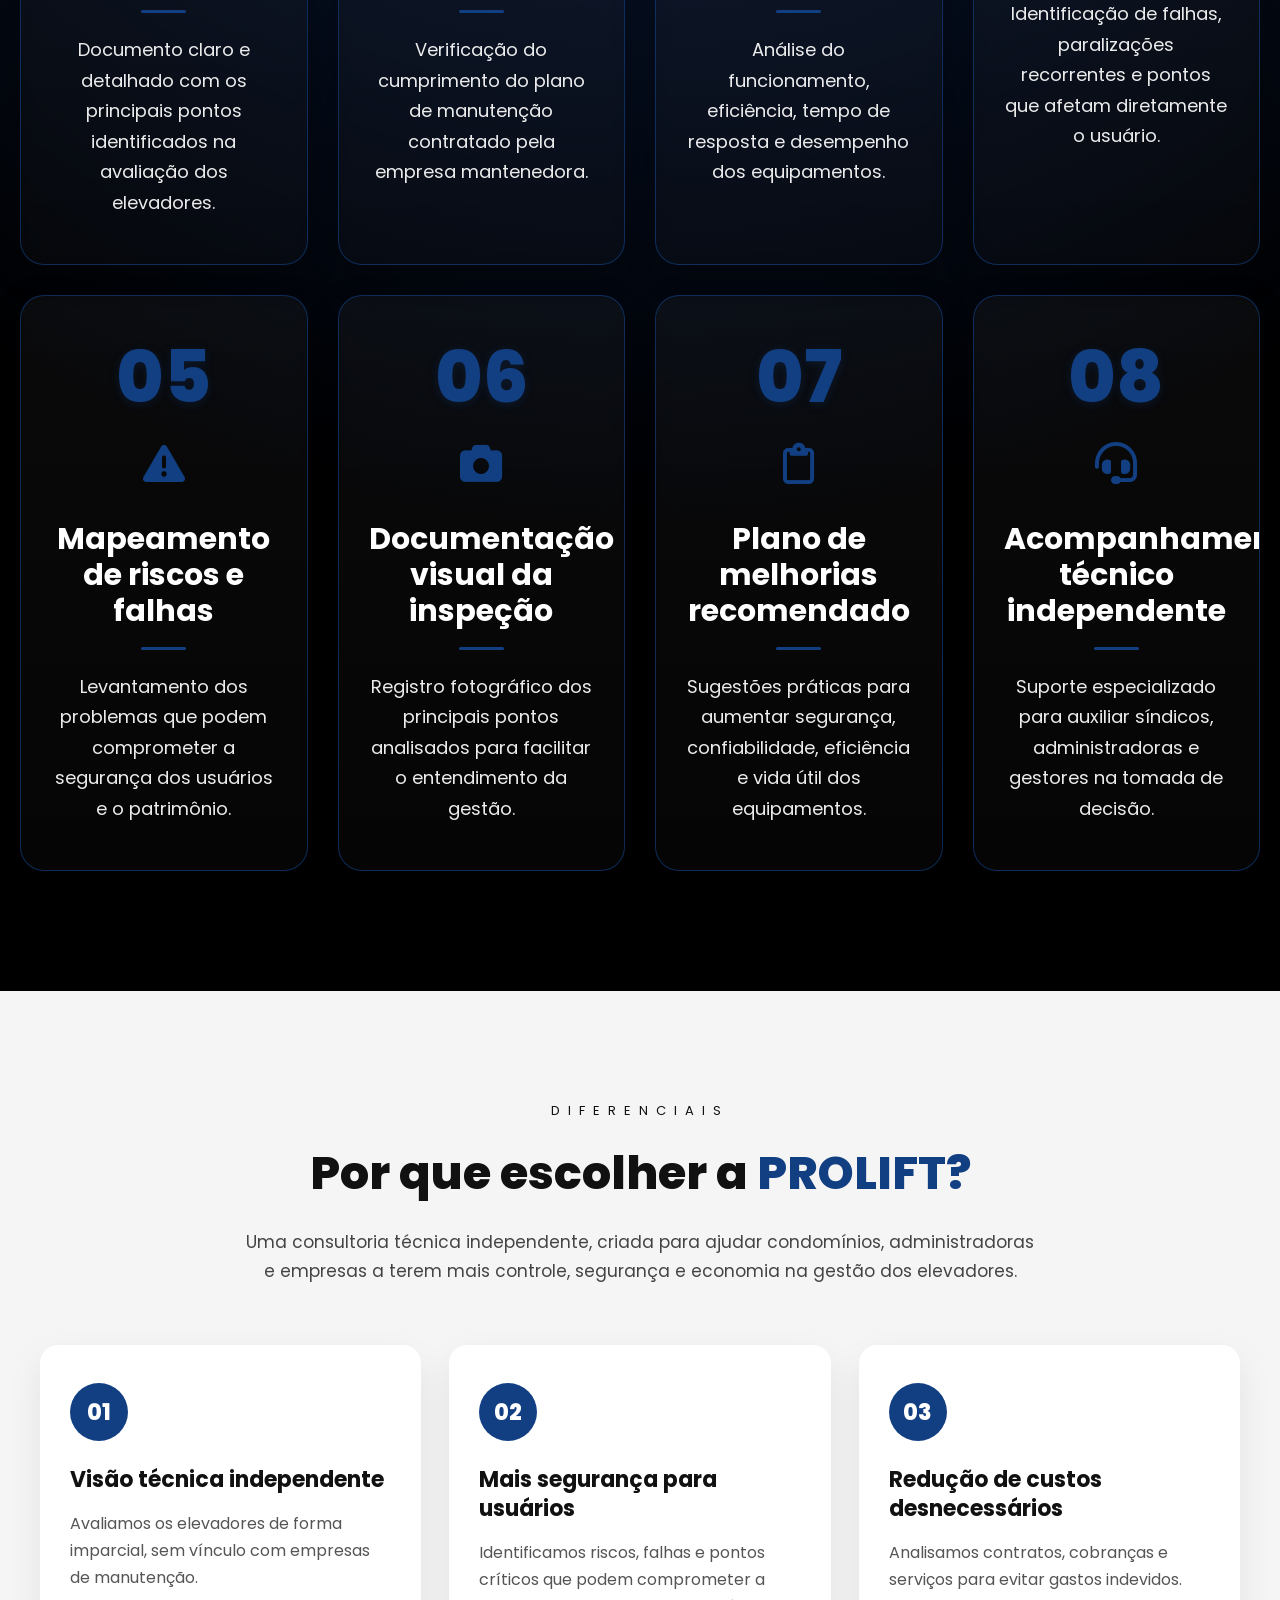
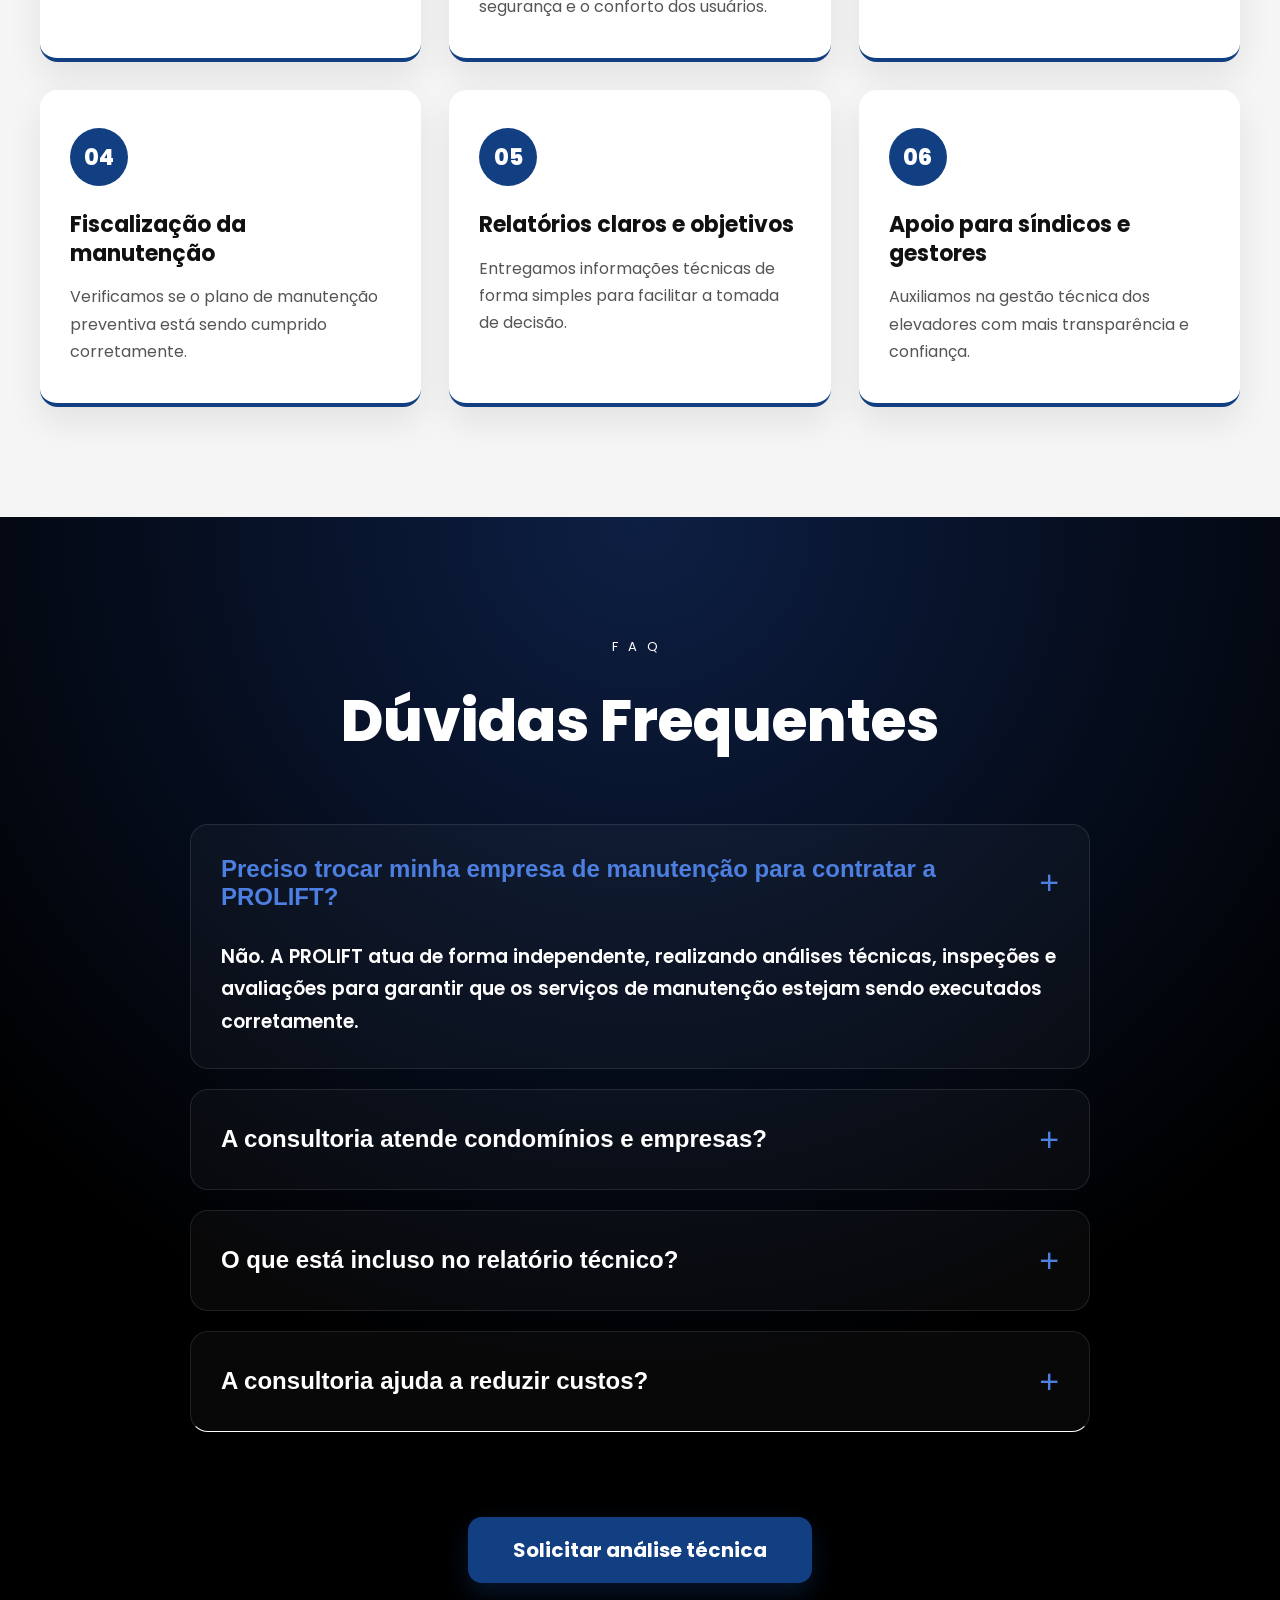
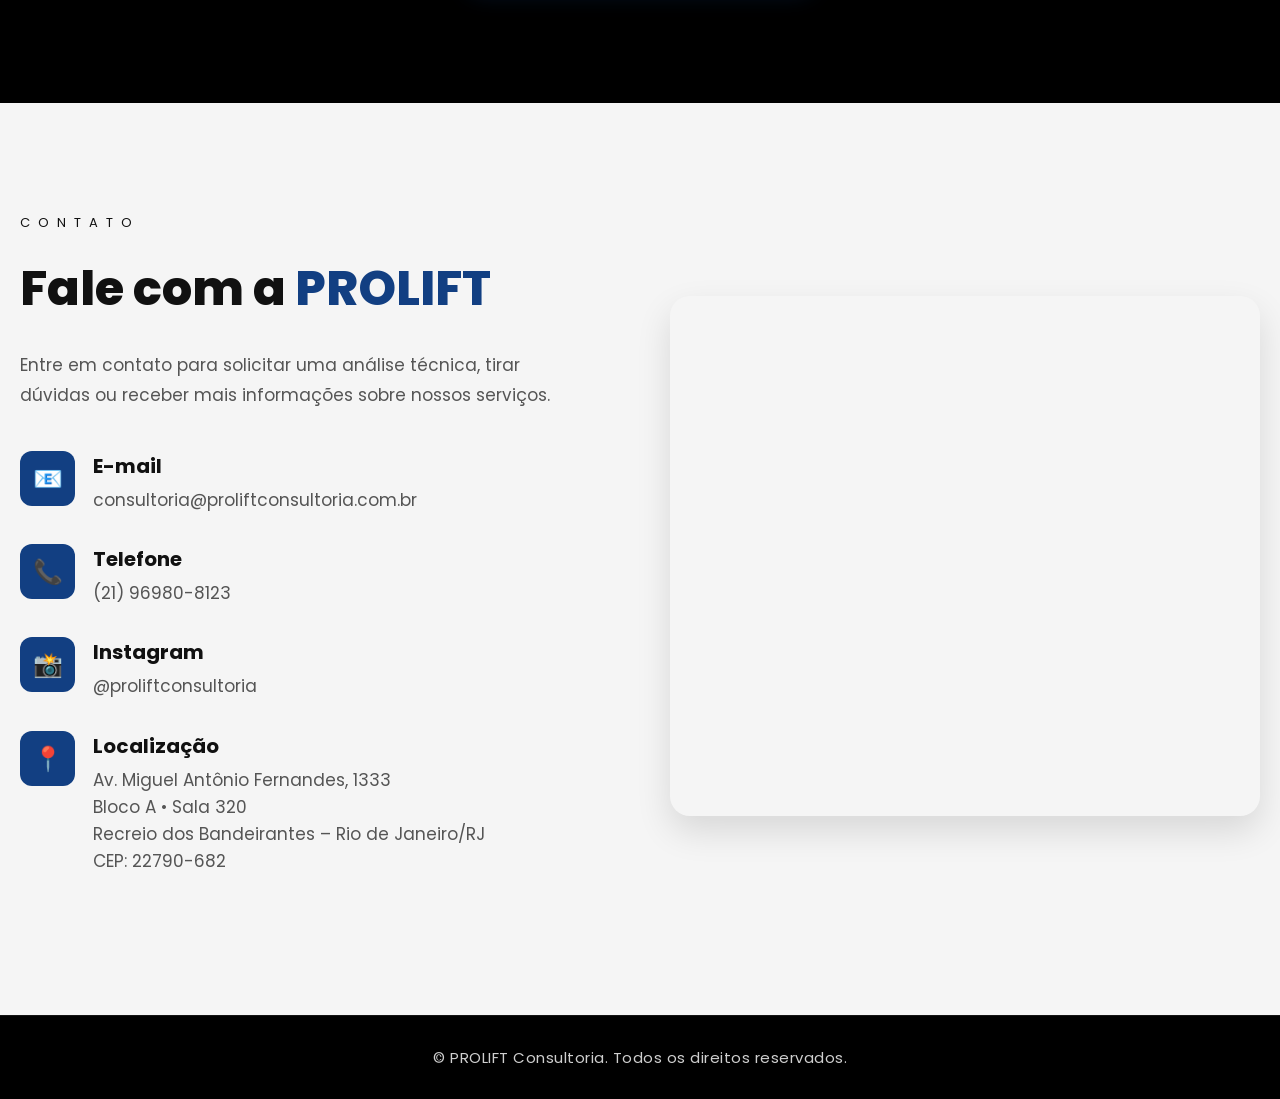
==== commit 4f0ca23d: "Update index.html" ====
--- a/index.html
+++ b/index.html
@@ -4,6 +4,8 @@
   <meta charset="UTF-8">
   <meta name="viewport" content="width=device-width, initial-scale=1.0">
   <title>PROLIFT</title>
+
+  <link rel="icon" type="image/png" href="favicon.png">
 
   <!-- CSS -->
   <link rel="stylesheet" href="estilo.css">
@@ -663,7 +665,8 @@
           <p>
             Av. Miguel Antônio Fernandes, 1333<br>
             Bloco A • Sala 320<br>
-            Recreio dos Bandeirantes – Rio de Janeiro/RJ
+            Recreio dos Bandeirantes – Rio de Janeiro/RJ<br>
+            CEP: 22790-682
           </p>
         </div>
 
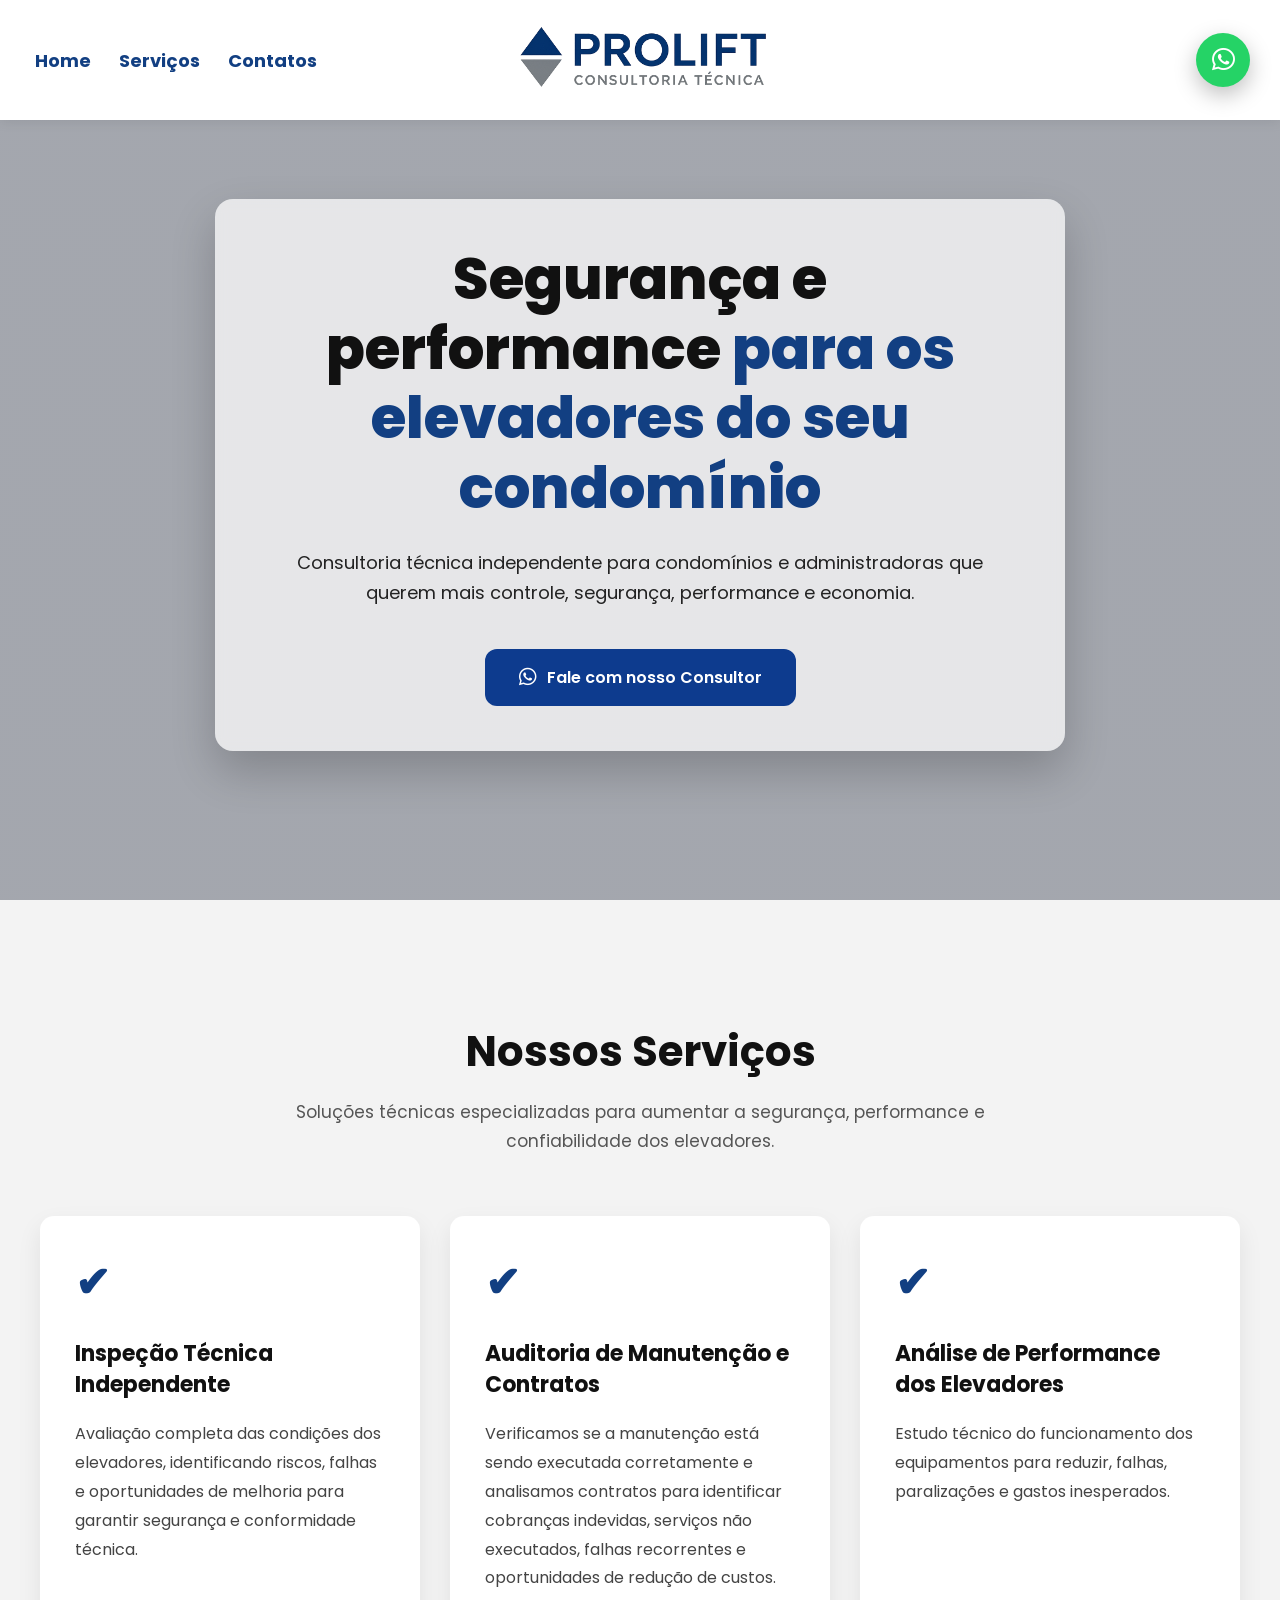
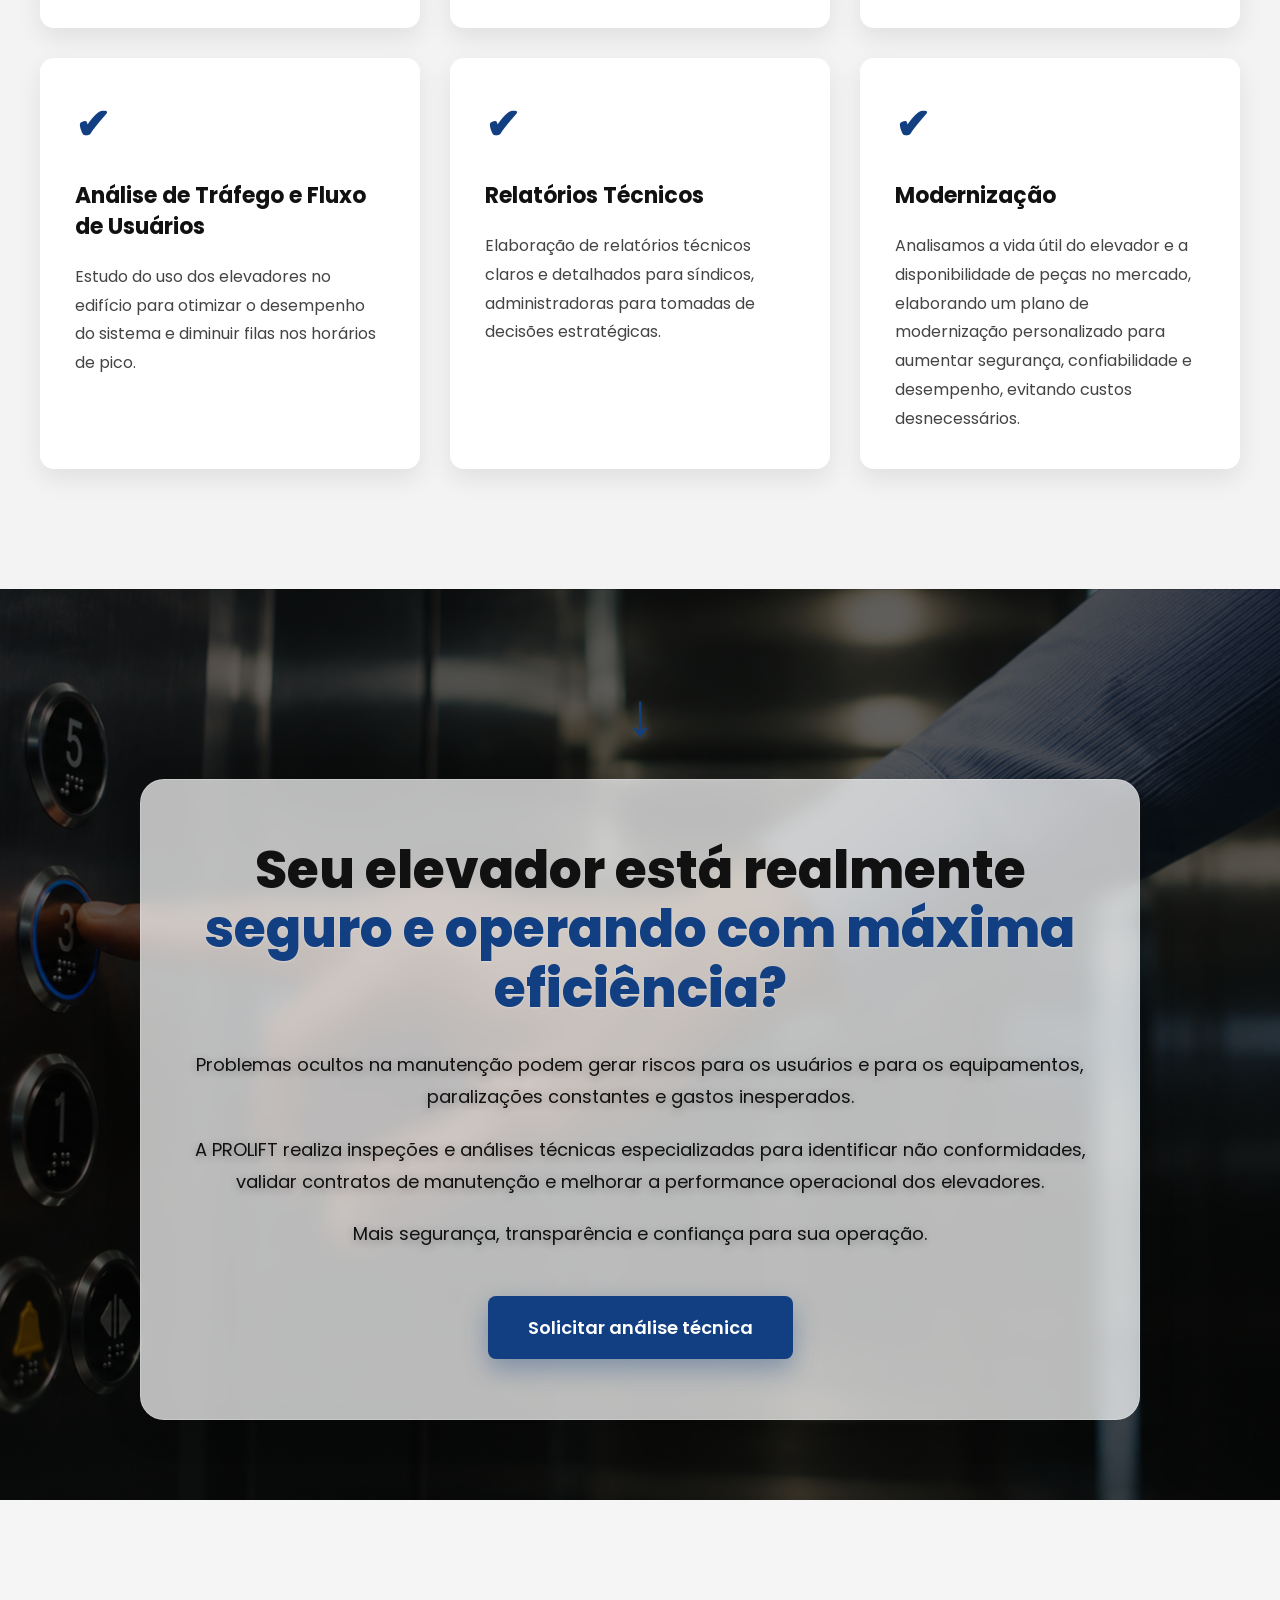
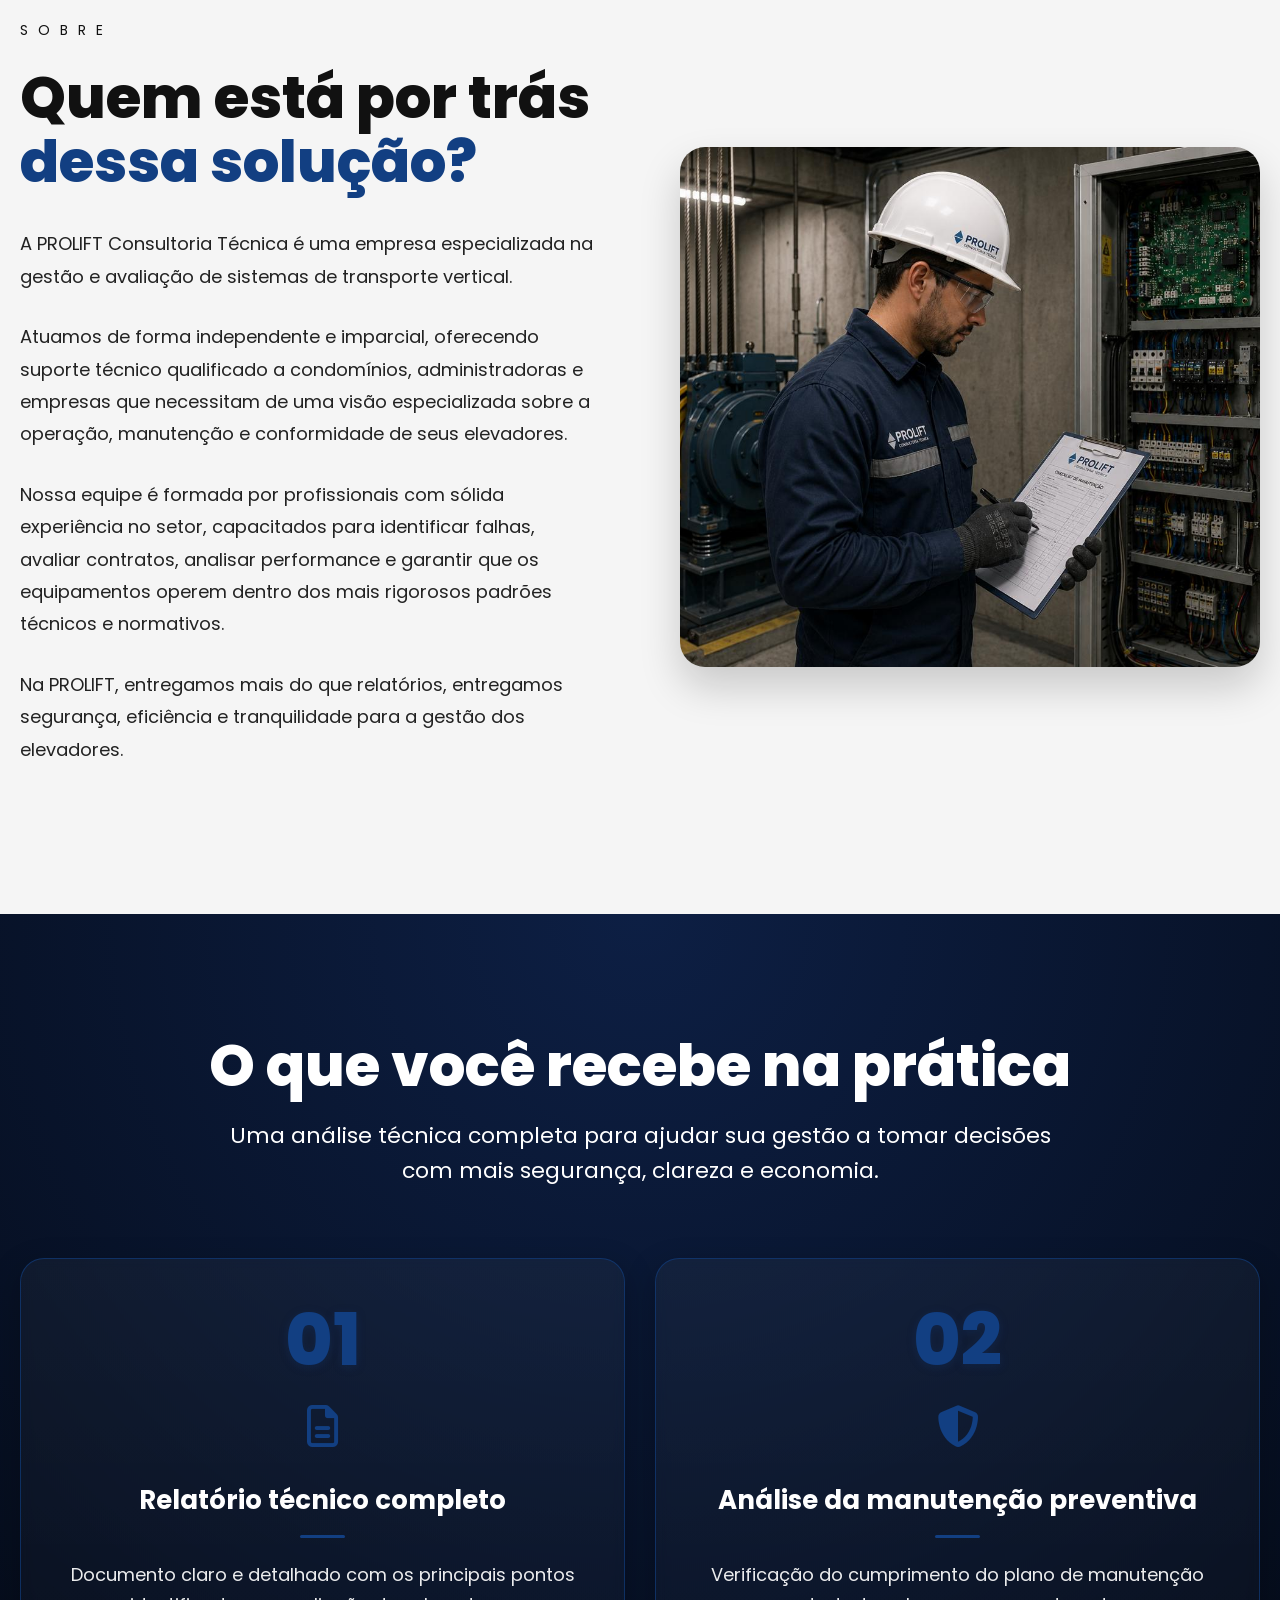
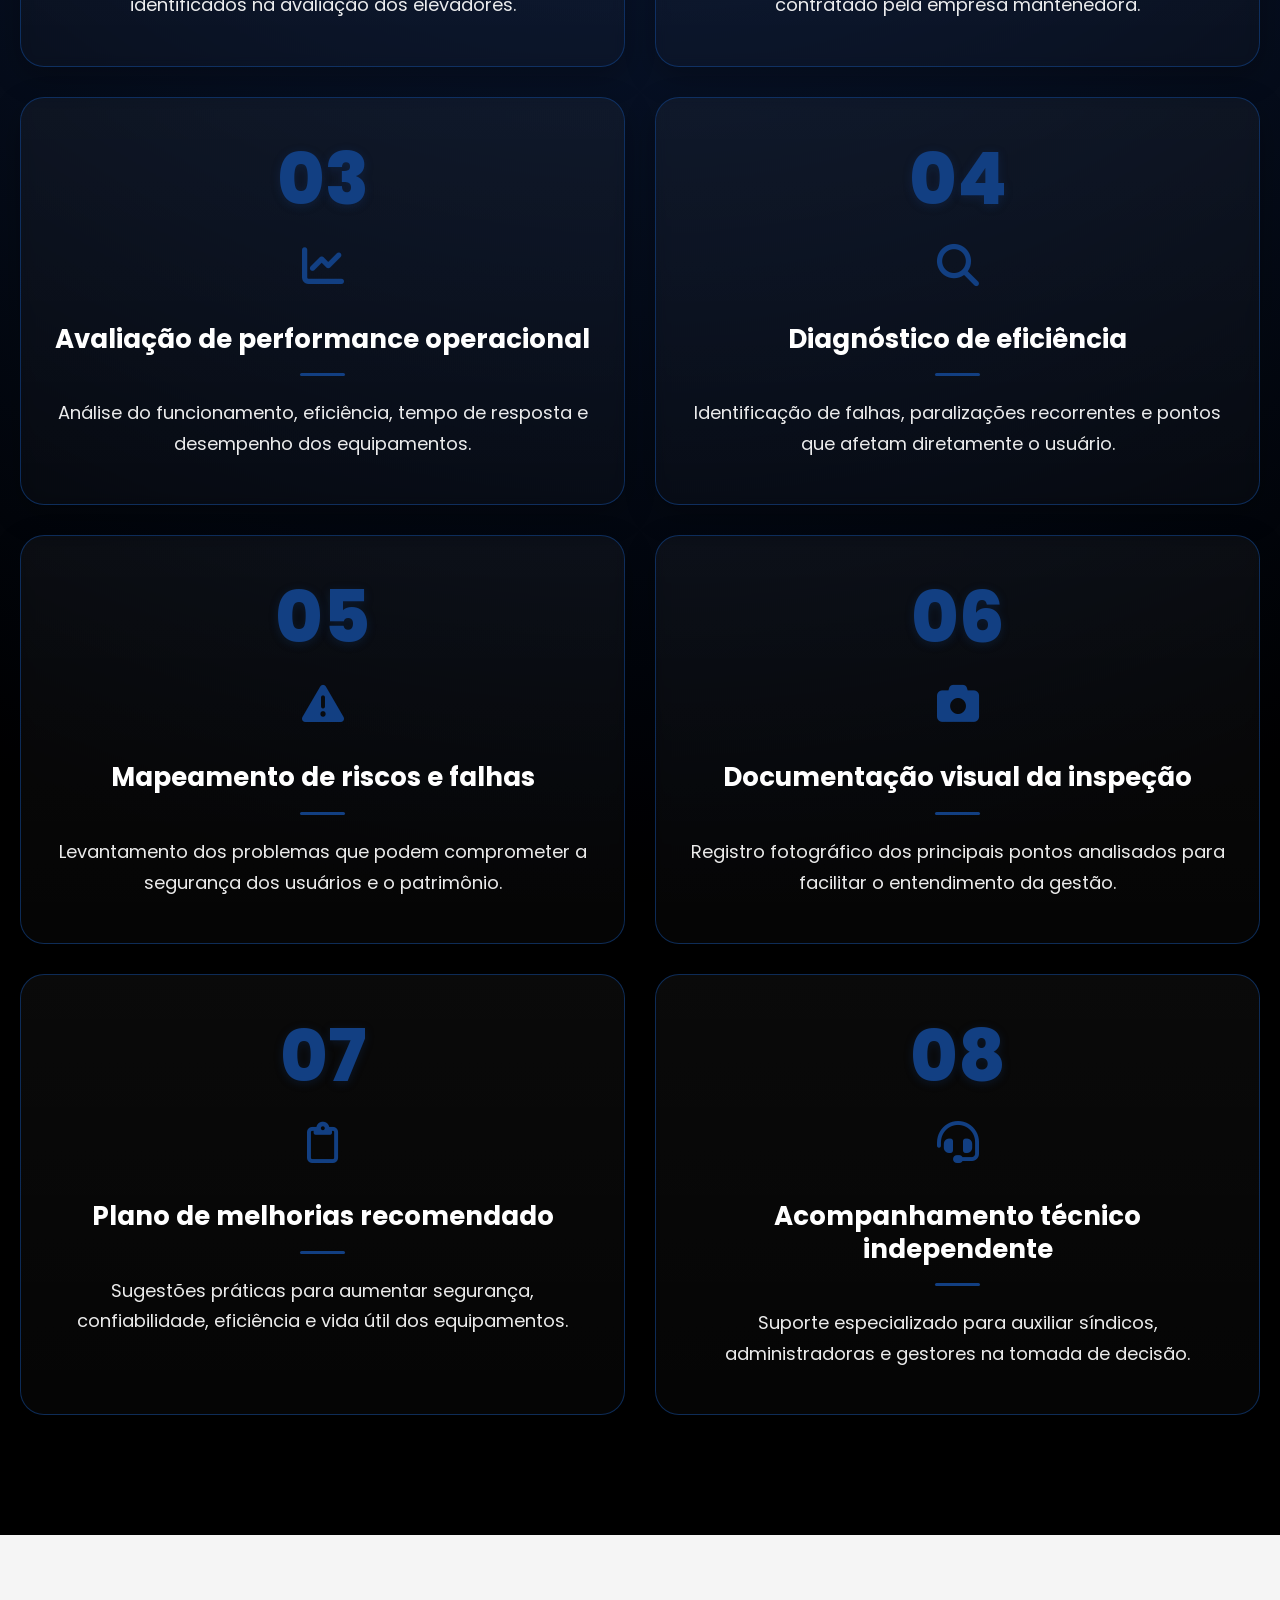
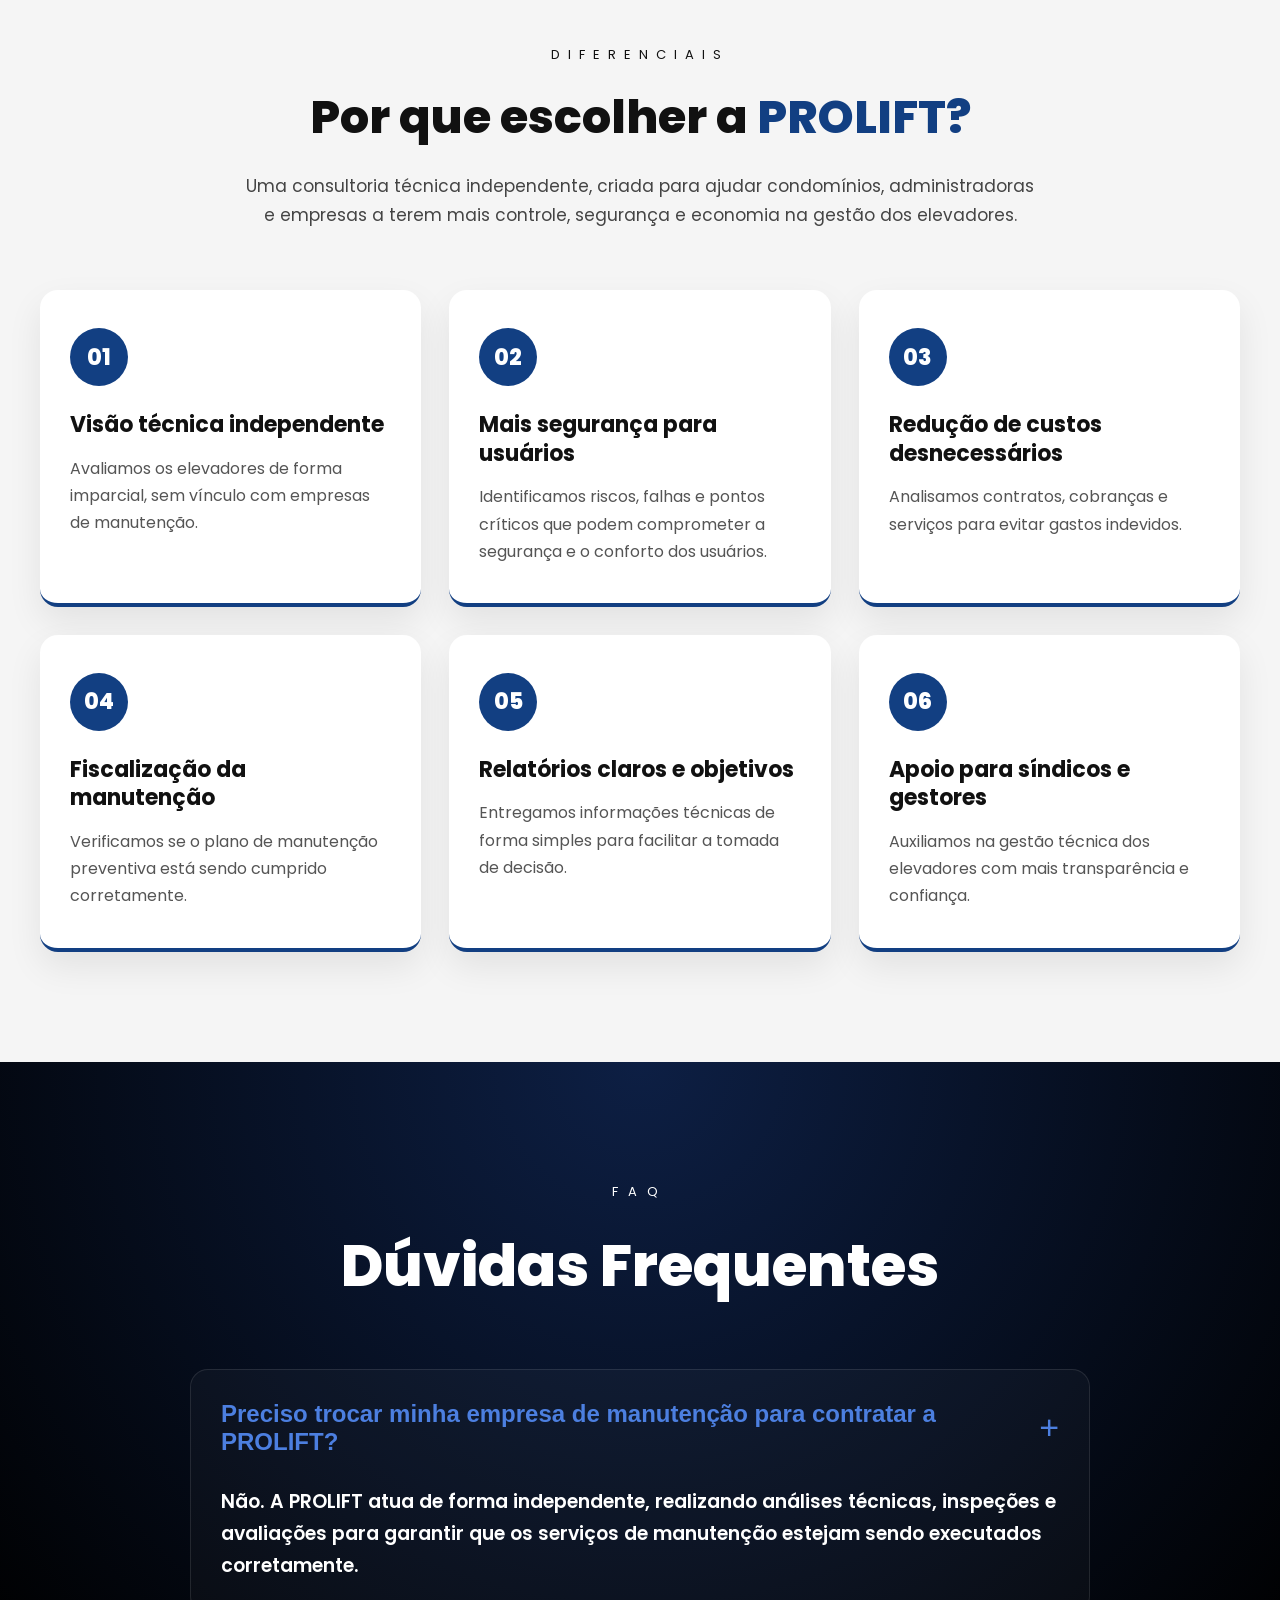
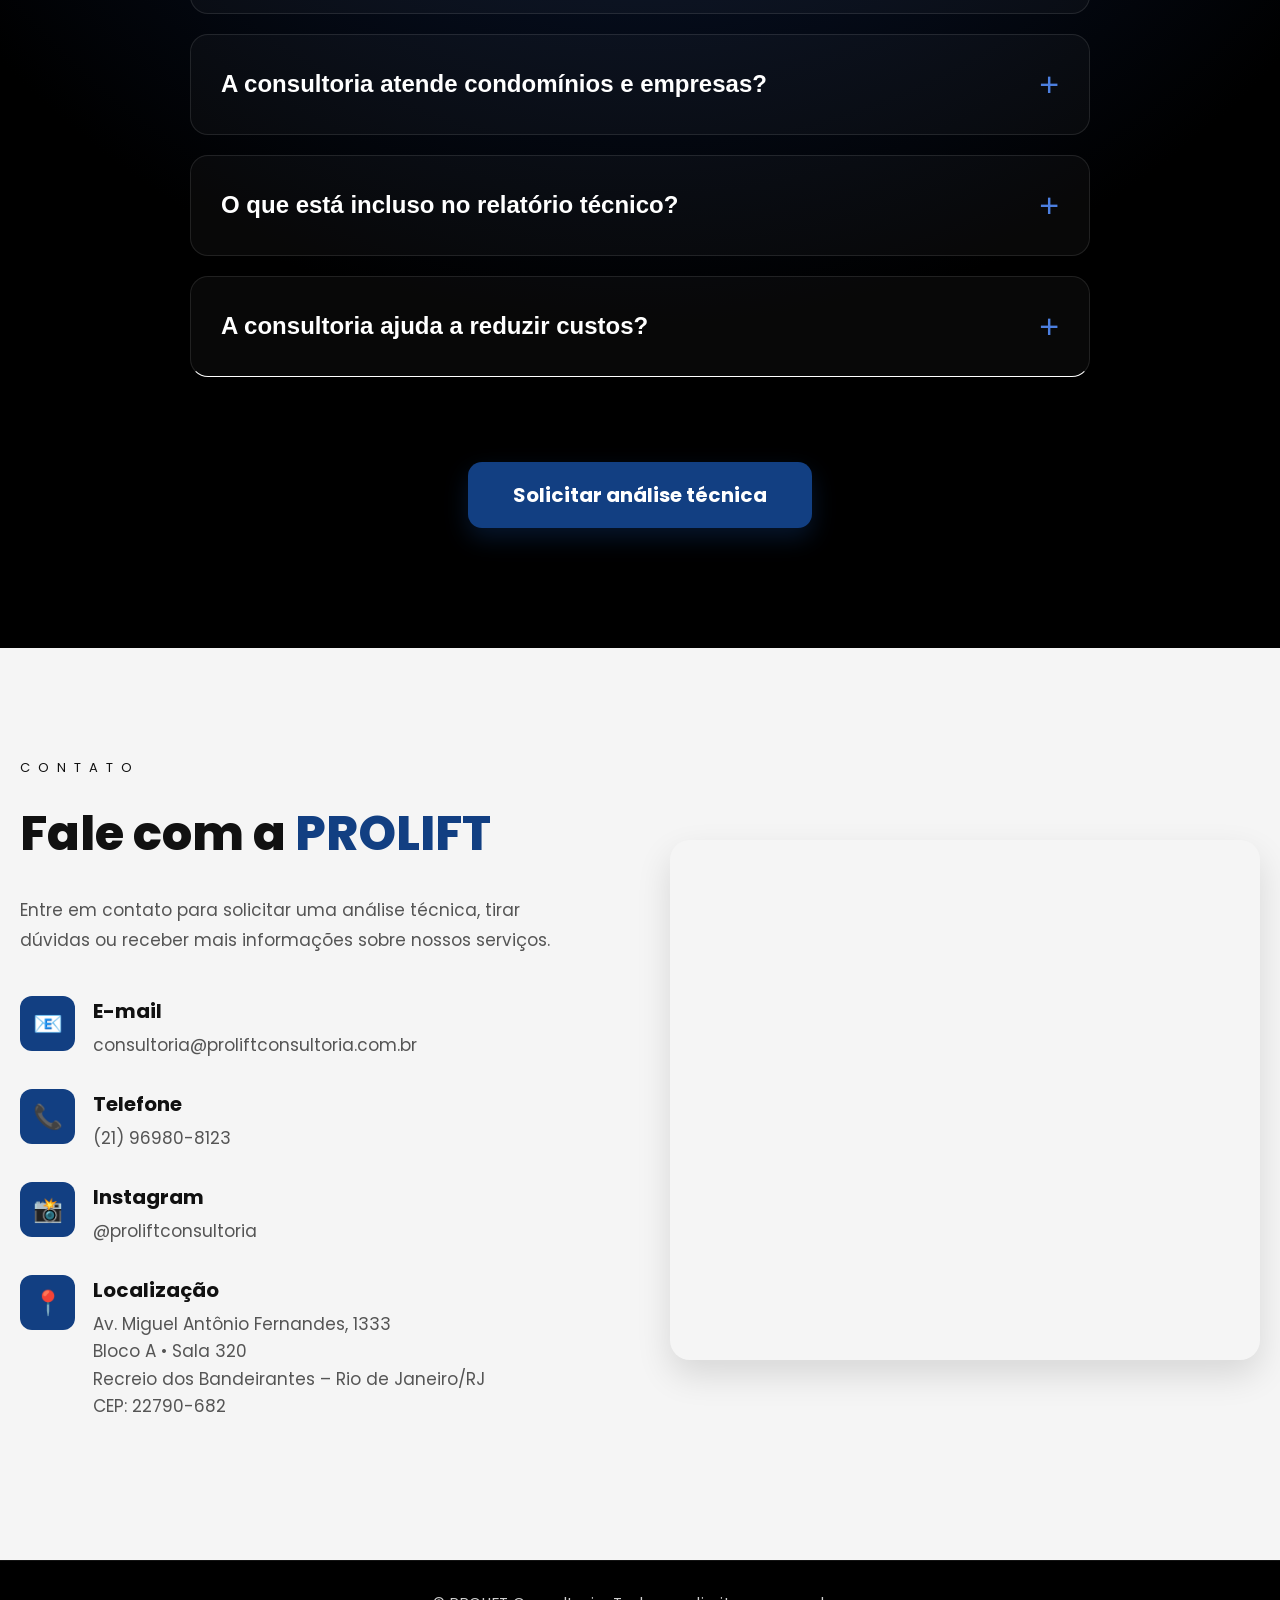
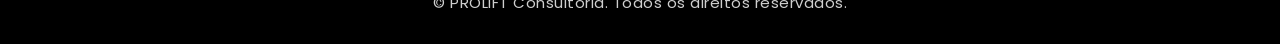
==== commit f7d484d7: "Update index.html" ====
--- a/index.html
+++ b/index.html
@@ -6,6 +6,11 @@
   <title>PROLIFT</title>
 
   <link rel="icon" type="image/png" href="favicon.png">
+
+  <link
+  rel="stylesheet"
+  href="https://cdnjs.cloudflare.com/ajax/libs/font-awesome/6.5.1/css/all.min.css"
+/>
 
   <!-- CSS -->
   <link rel="stylesheet" href="estilo.css">
@@ -70,10 +75,11 @@
       </p>
 
       <a 
-        href="https://wa.me/5521969808123?text=Olá!%20Vim%20através%20do%20site%20da%20PROLIFT%20e%20gostaria%20de%20mais%20informações%20sobre%20os%20serviços%20de%20consultoria%20técnica%20para%20elevadores." 
-        class="btn" 
+        href="https://wa.me/5521969808123"
         target="_blank"
+        class="hero-btn"
       >
+        <i class="fa-brands fa-whatsapp"></i>
         Fale com nosso Consultor
       </a>
 
--- a/estilo.css
+++ b/estilo.css
@@ -543,7 +543,7 @@
 }
 
 .entregas h2 span{
-  color:#00cfff;
+  color:#fff;
 }
 
 .entregas-subtitulo{
@@ -1411,10 +1411,8 @@
 }
 
 .entregas h2 span{
-  color:#123F82;
-
-  text-shadow:
-  0 2px 12px rgba(18,63,130,0.45);
+  color:#fff !important;
+  text-shadow:none !important;
 }
 
 /* TEXTO */
@@ -2415,4 +2413,70 @@
 
 }
 
-
+/* =========================
+   CORREÇÃO GRID ENTREGAS
+========================= */
+
+@media(max-width:1300px){
+
+  .entregas-grid{
+    grid-template-columns:repeat(2, 1fr) !important;
+  }
+
+  .entrega-card h3{
+    font-size:26px !important;
+    line-height:1.25 !important;
+  }
+
+}
+
+@media(max-width:768px){
+
+  .entregas-grid{
+    grid-template-columns:1fr !important;
+  }
+
+  .entrega-card h3{
+    font-size:24px !important;
+  }
+
+}
+
+/* CORREÇÃO CARD ENTREGAS */
+
+.entrega-card{
+  overflow:visible !important;
+  min-width:0 !important;
+}
+
+.entrega-card h3{
+  word-break:break-word !important;
+}
+
+/* ESTILIZANDO BOTÃO PRIMEIRA SESSÃO */
+
+.hero-btn{
+  background:#0d3b8e;
+  color:#fff;
+  display:inline-flex;
+  align-items:center;
+  gap:10px;
+
+  padding:16px 34px;
+  border-radius:12px;
+
+  text-decoration:none;
+  font-weight:600;
+
+  transition:0.3s;
+}
+
+.hero-btn i{
+  font-size:20px;
+  color:#fff;
+}
+
+.hero-btn:hover{
+  background:#1148aa;
+  transform:translateY(-2px);
+}
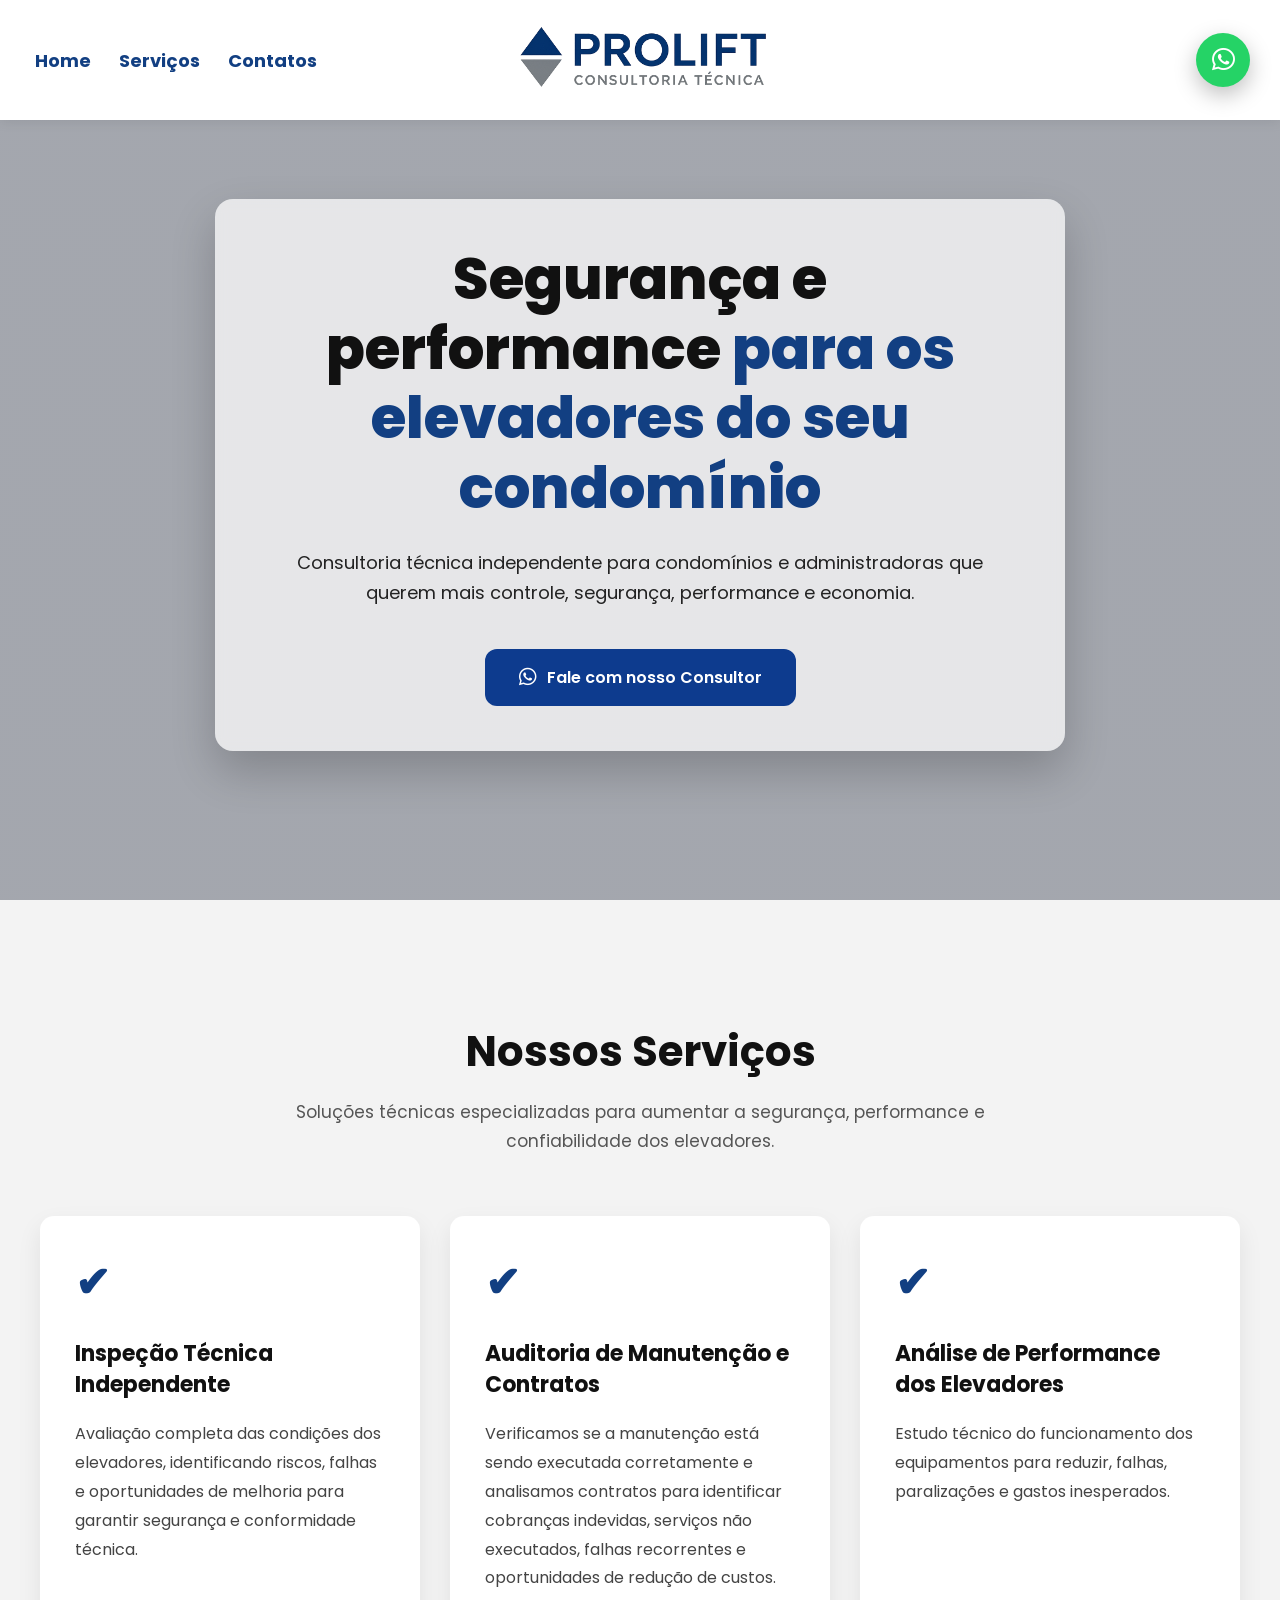
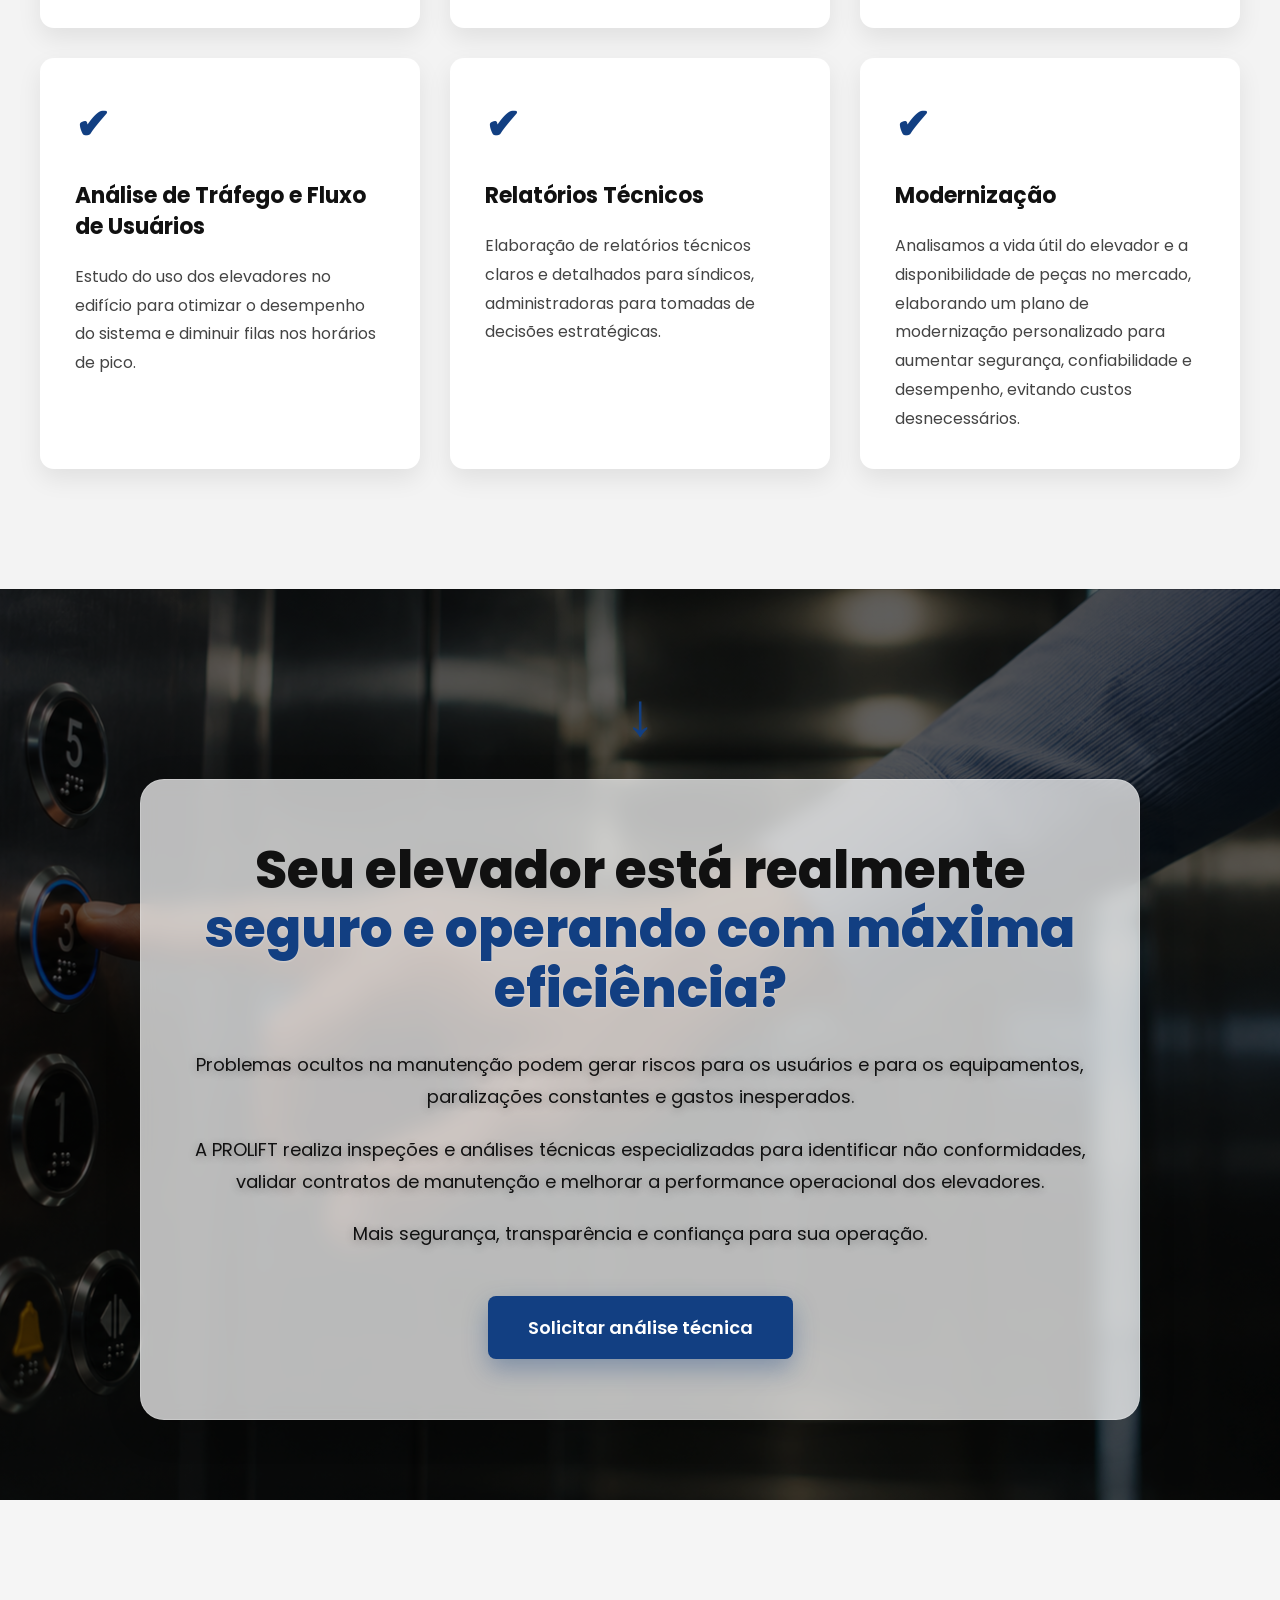
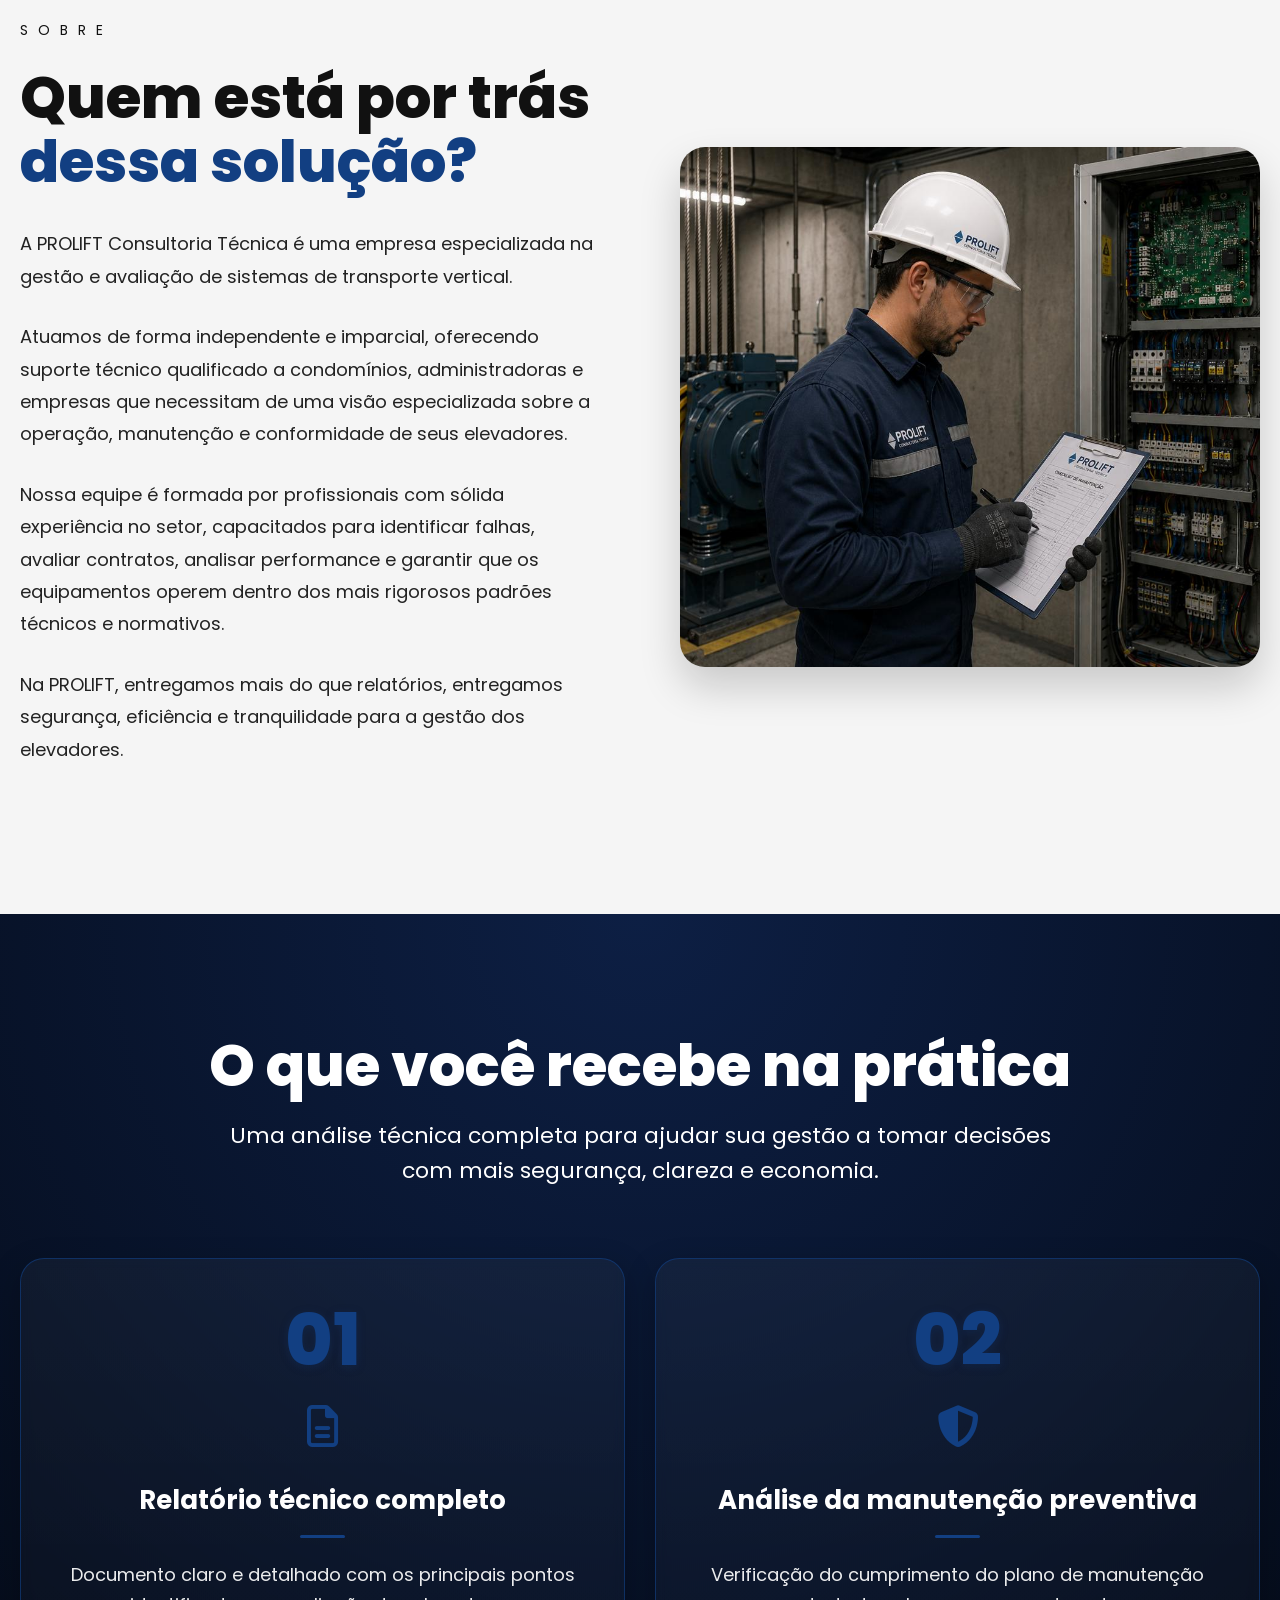
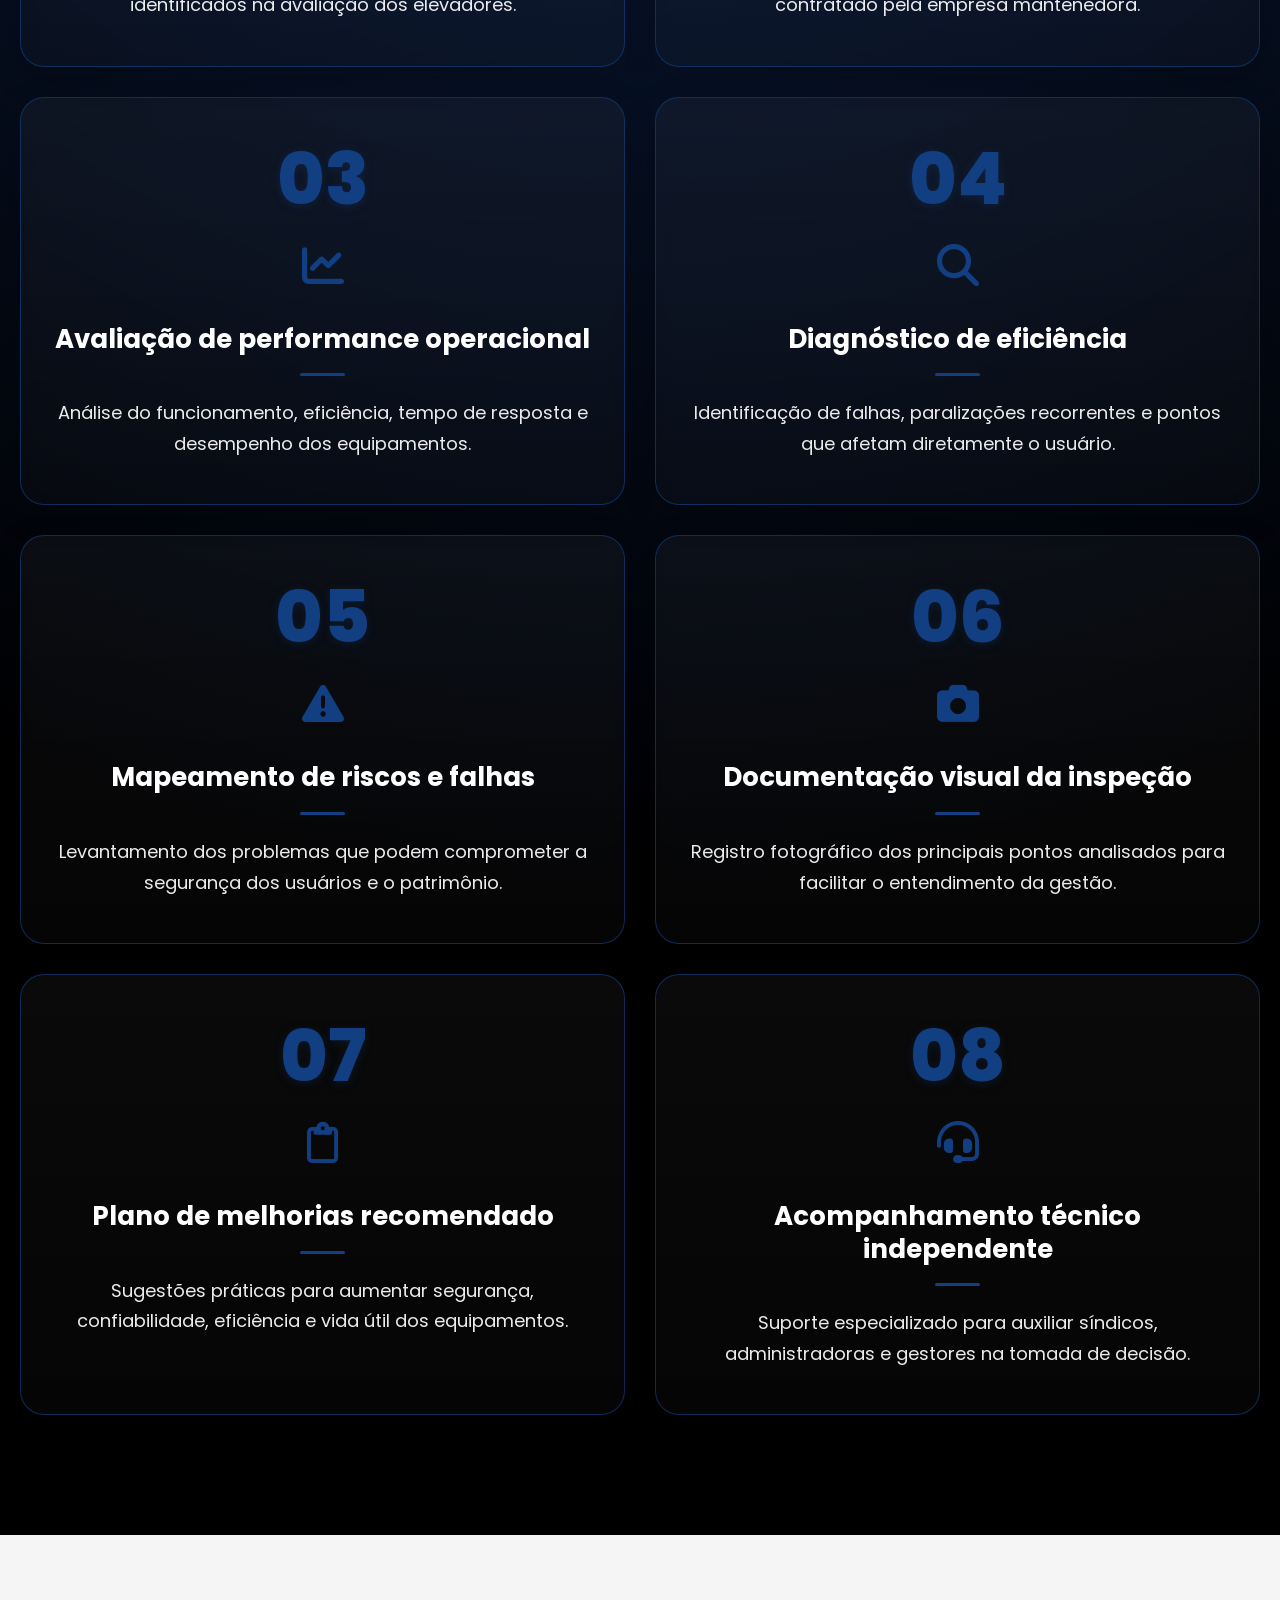
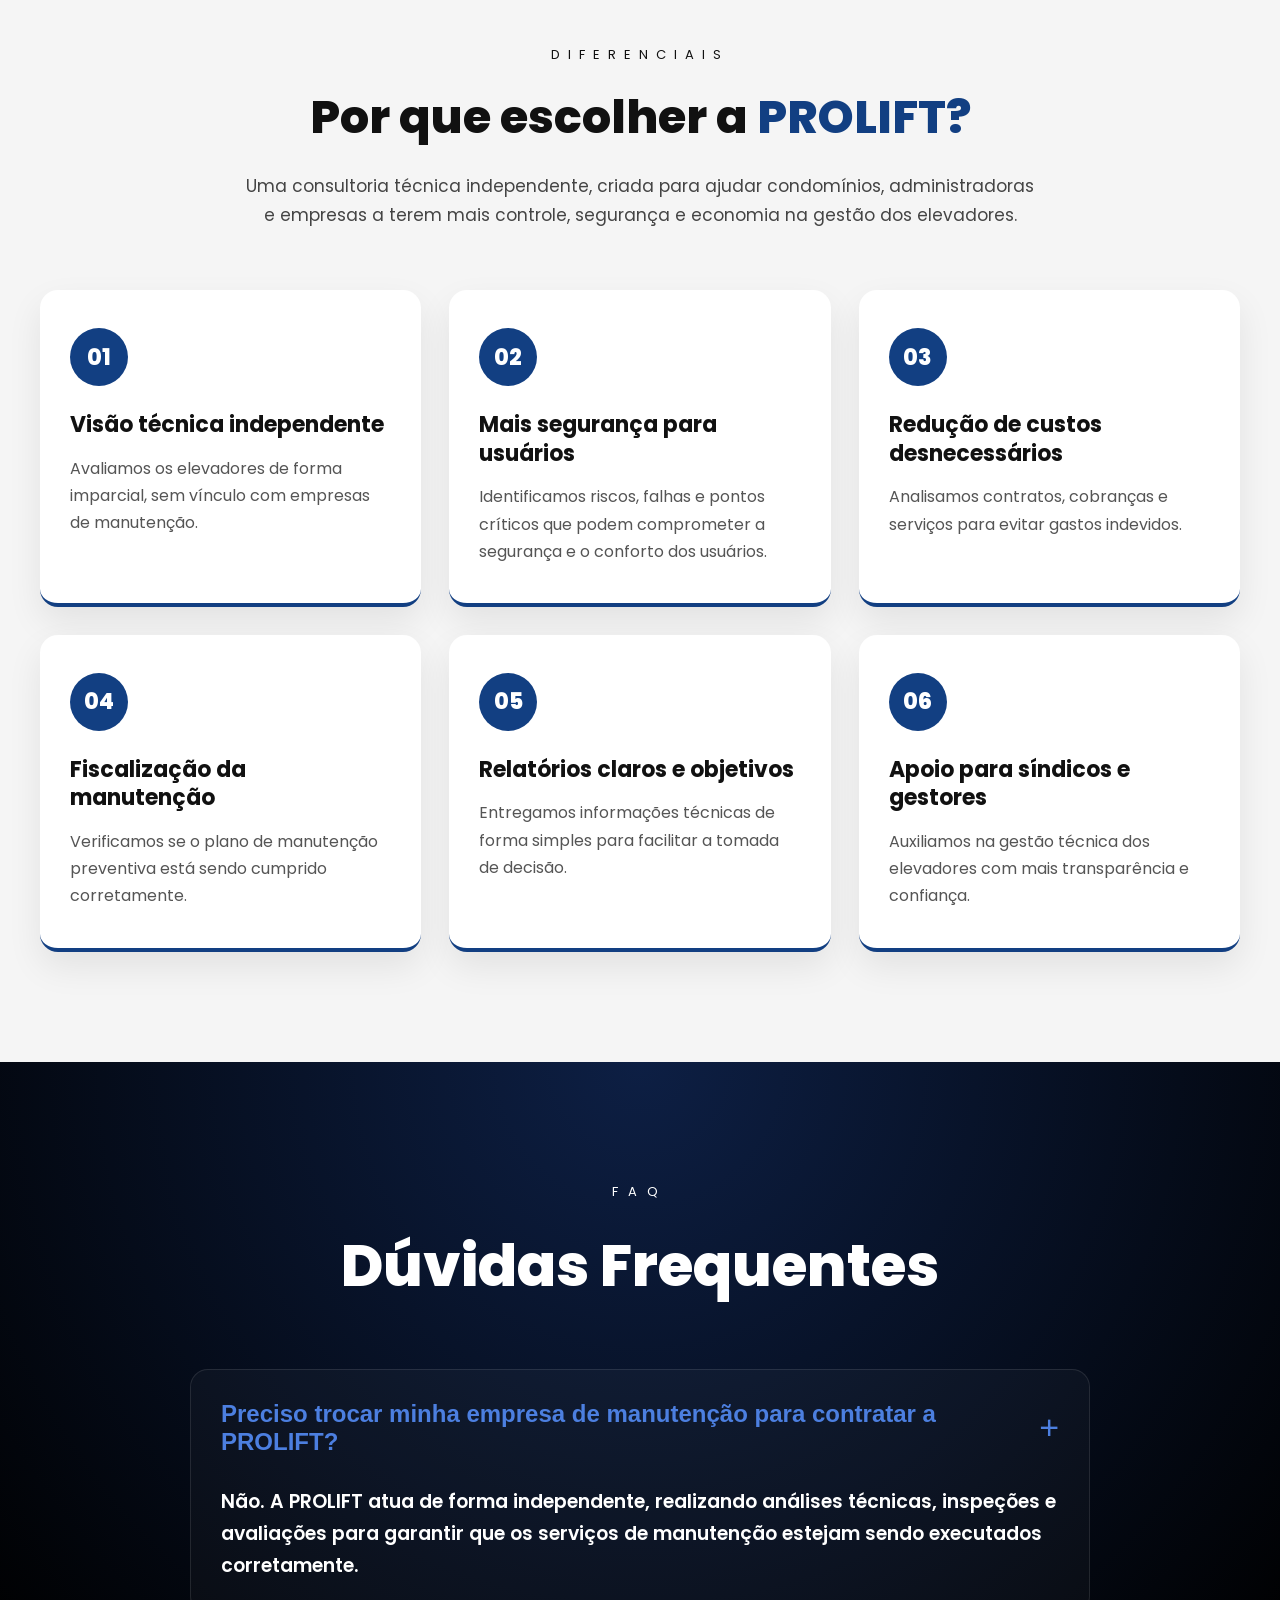
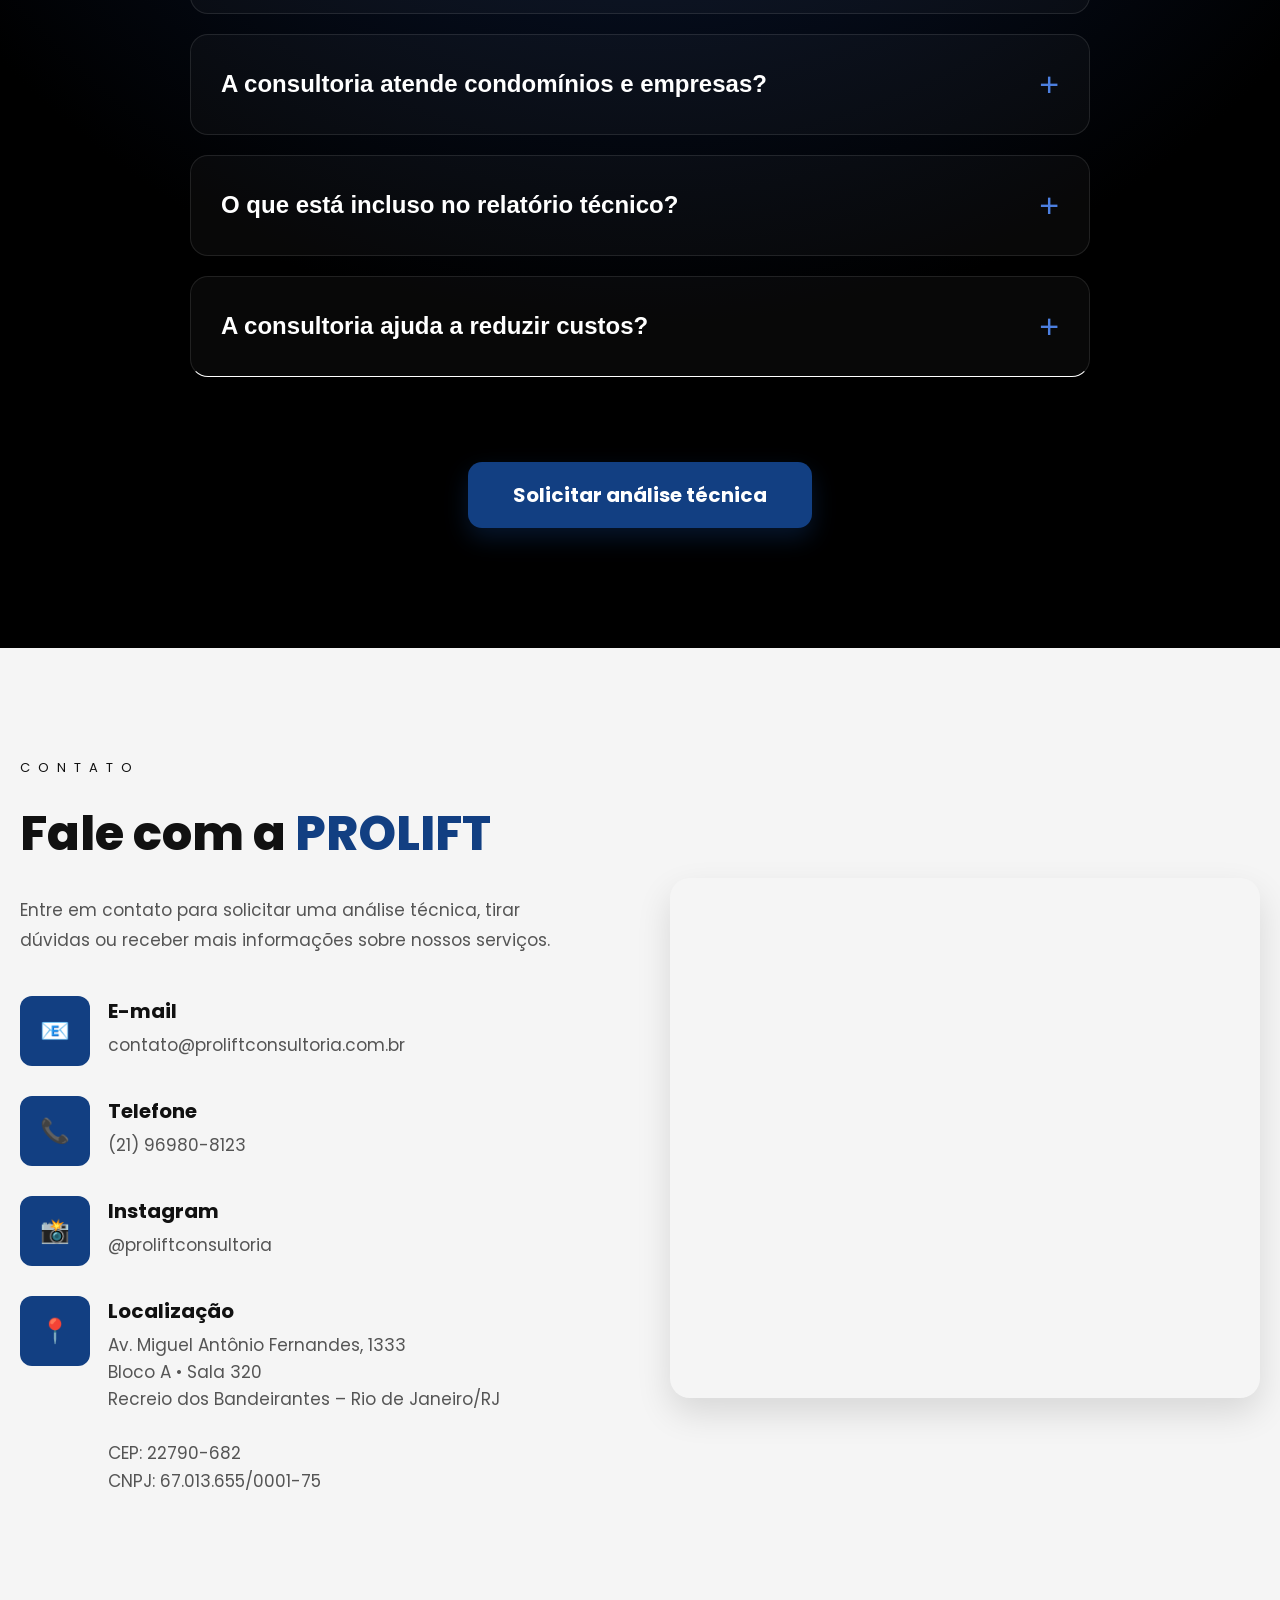
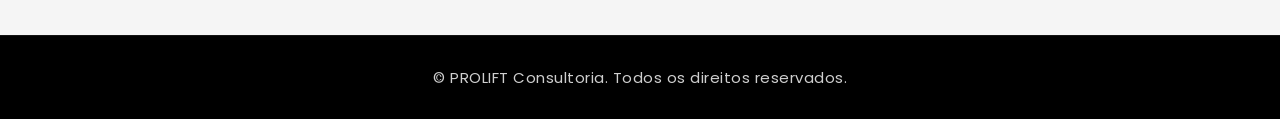
==== commit 411b6921: "Update index.html" ====
--- a/index.html
+++ b/index.html
@@ -618,7 +618,7 @@
           <h3>E-mail</h3>
 
           <a href="mailto:consultoria@proliftconsultoria.com.br">
-            consultoria@proliftconsultoria.com.br
+            contato@proliftconsultoria.com.br
           </a>
         </div>
 
@@ -671,8 +671,10 @@
           <p>
             Av. Miguel Antônio Fernandes, 1333<br>
             Bloco A • Sala 320<br>
-            Recreio dos Bandeirantes – Rio de Janeiro/RJ<br>
-            CEP: 22790-682
+            Recreio dos Bandeirantes – Rio de Janeiro/RJ<br><br>
+          
+            CEP: 22790-682<br>
+            CNPJ: 67.013.655/0001-75
           </p>
         </div>
 
--- a/estilo.css
+++ b/estilo.css
@@ -2480,3 +2480,67 @@
   background:#1148aa;
   transform:translateY(-2px);
 }
+
+/* MOBILE - ÍCONES CONTATO */
+
+.contato-icone{
+  min-width:70px;
+  width:70px;
+  height:70px;
+
+  display:flex;
+  align-items:center;
+  justify-content:center;
+
+  flex-shrink:0;
+}
+
+@media (max-width:768px){
+
+  .contato-item{
+    align-items:flex-start;
+    gap:20px;
+  }
+
+  .contato-icone{
+    min-width:65px;
+    width:65px;
+    height:65px;
+    border-radius:18px;
+  }
+
+}
+
+/* CORREÇÃO TEXTO CONTATO MOBILE FINAL */
+
+@media(max-width:768px){
+
+  .contato{
+    padding-left:22px !important;
+    padding-right:22px !important;
+  }
+
+  .contato-item{
+    width:100% !important;
+    align-items:flex-start !important;
+  }
+
+  .contato-item > div:last-child{
+    width:100% !important;
+    min-width:0 !important;
+  }
+
+  .contato-item a,
+  .contato-item p{
+    font-size:18px !important;
+    line-height:1.5 !important;
+
+    word-break:break-word !important;
+    overflow-wrap:anywhere !important;
+  }
+
+  .contato-item h3{
+    font-size:24px !important;
+  }
+
+}
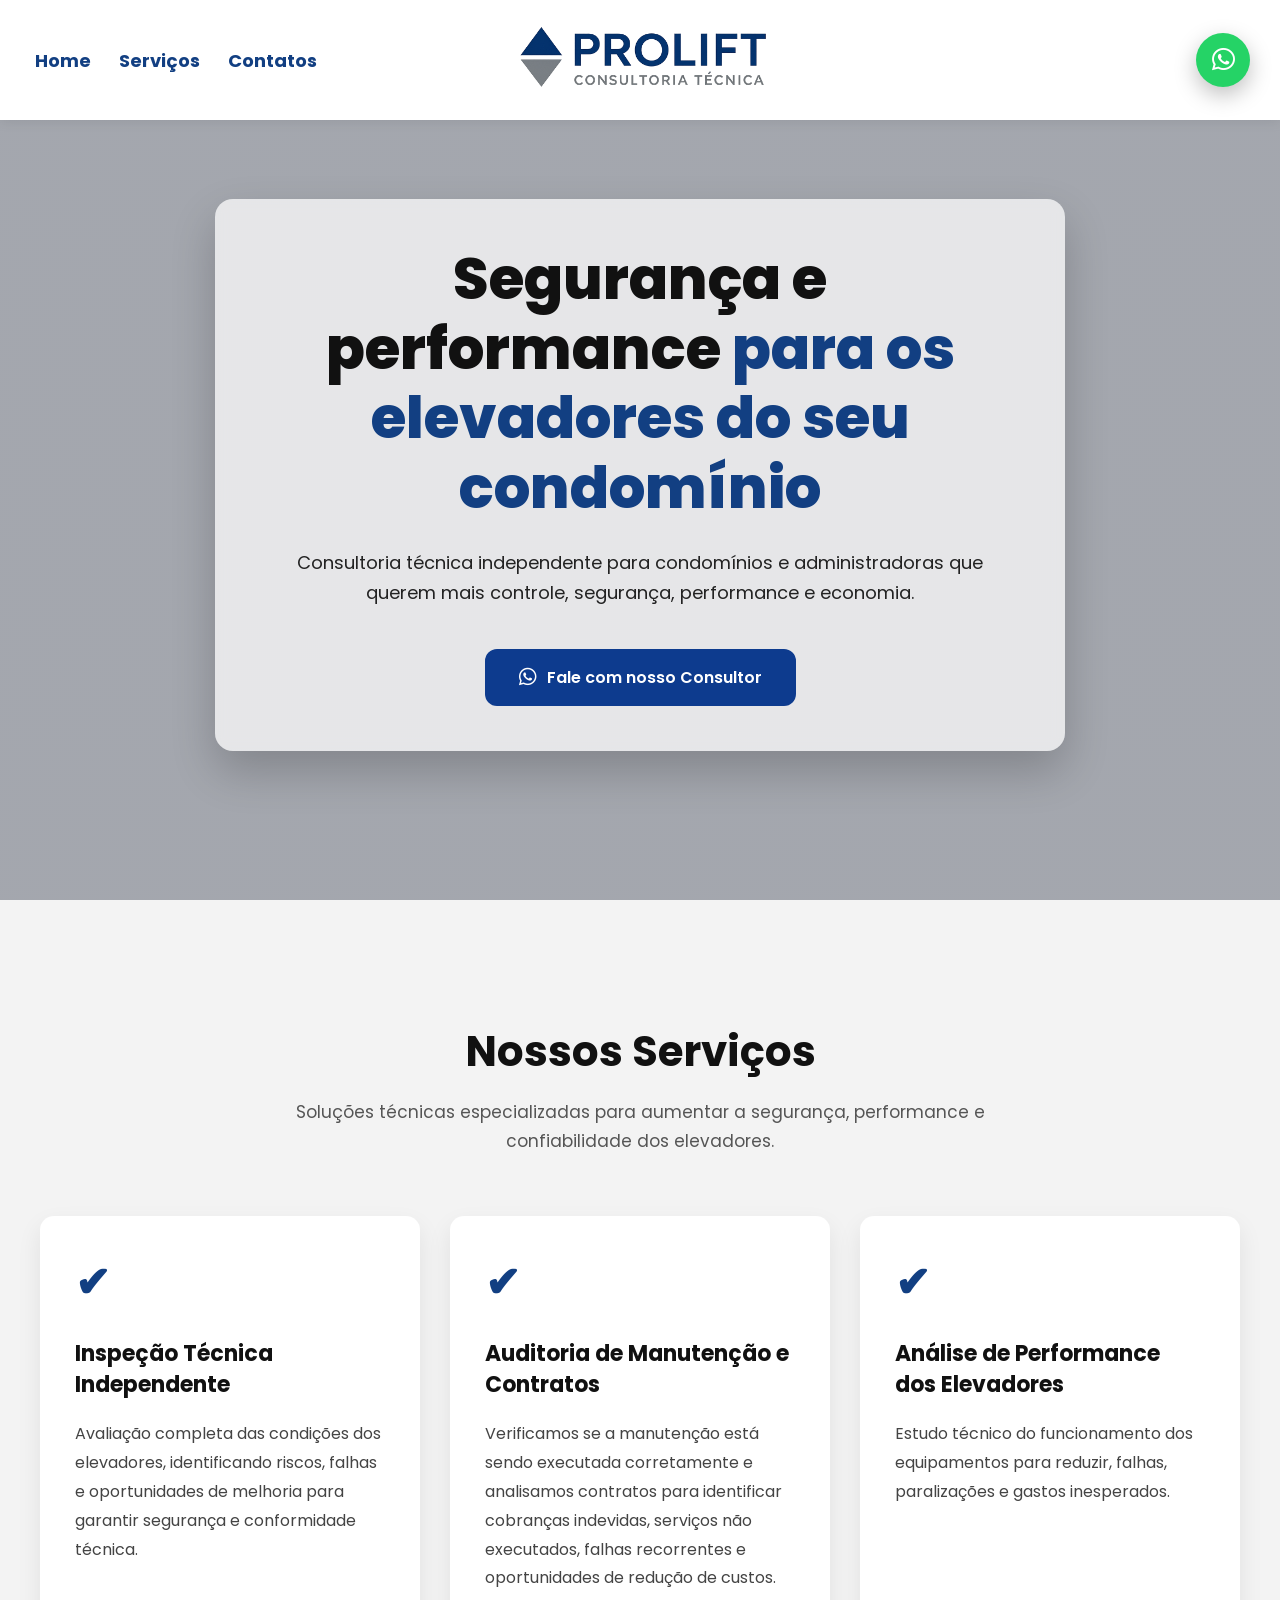
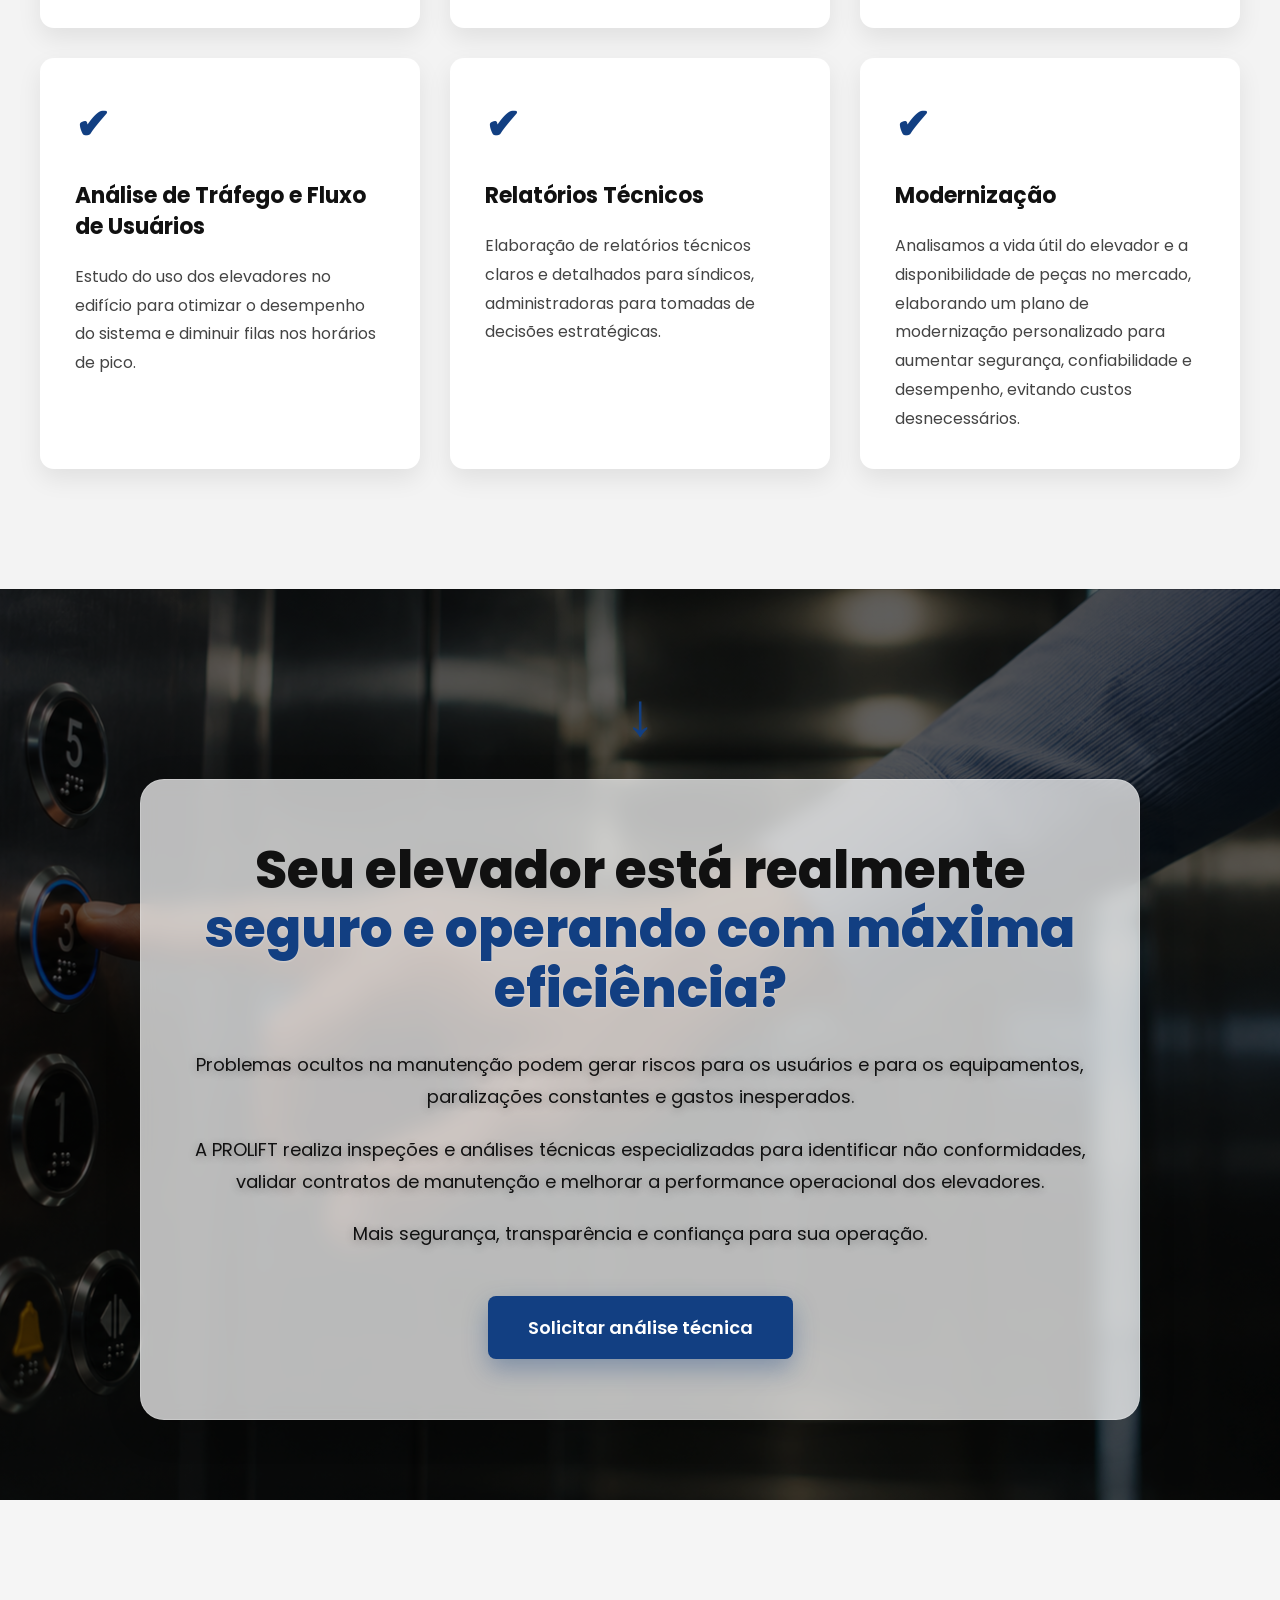
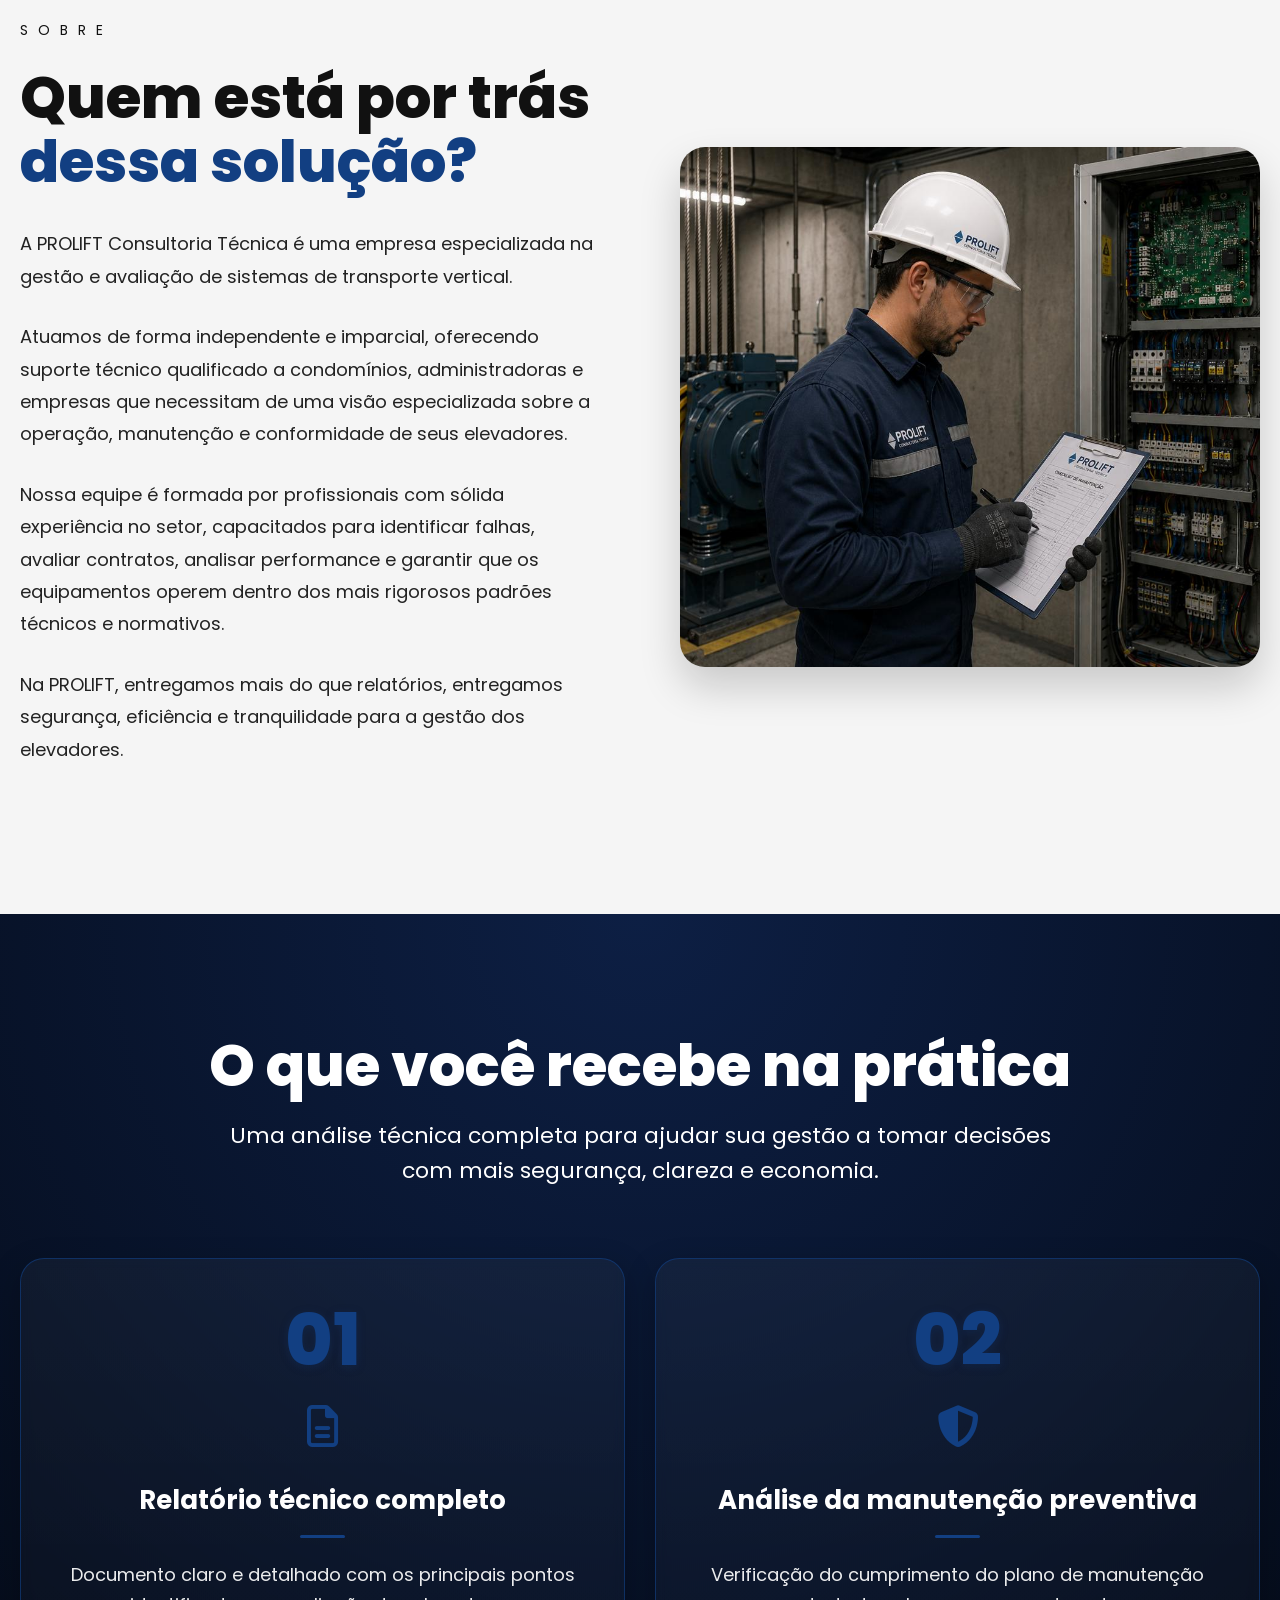
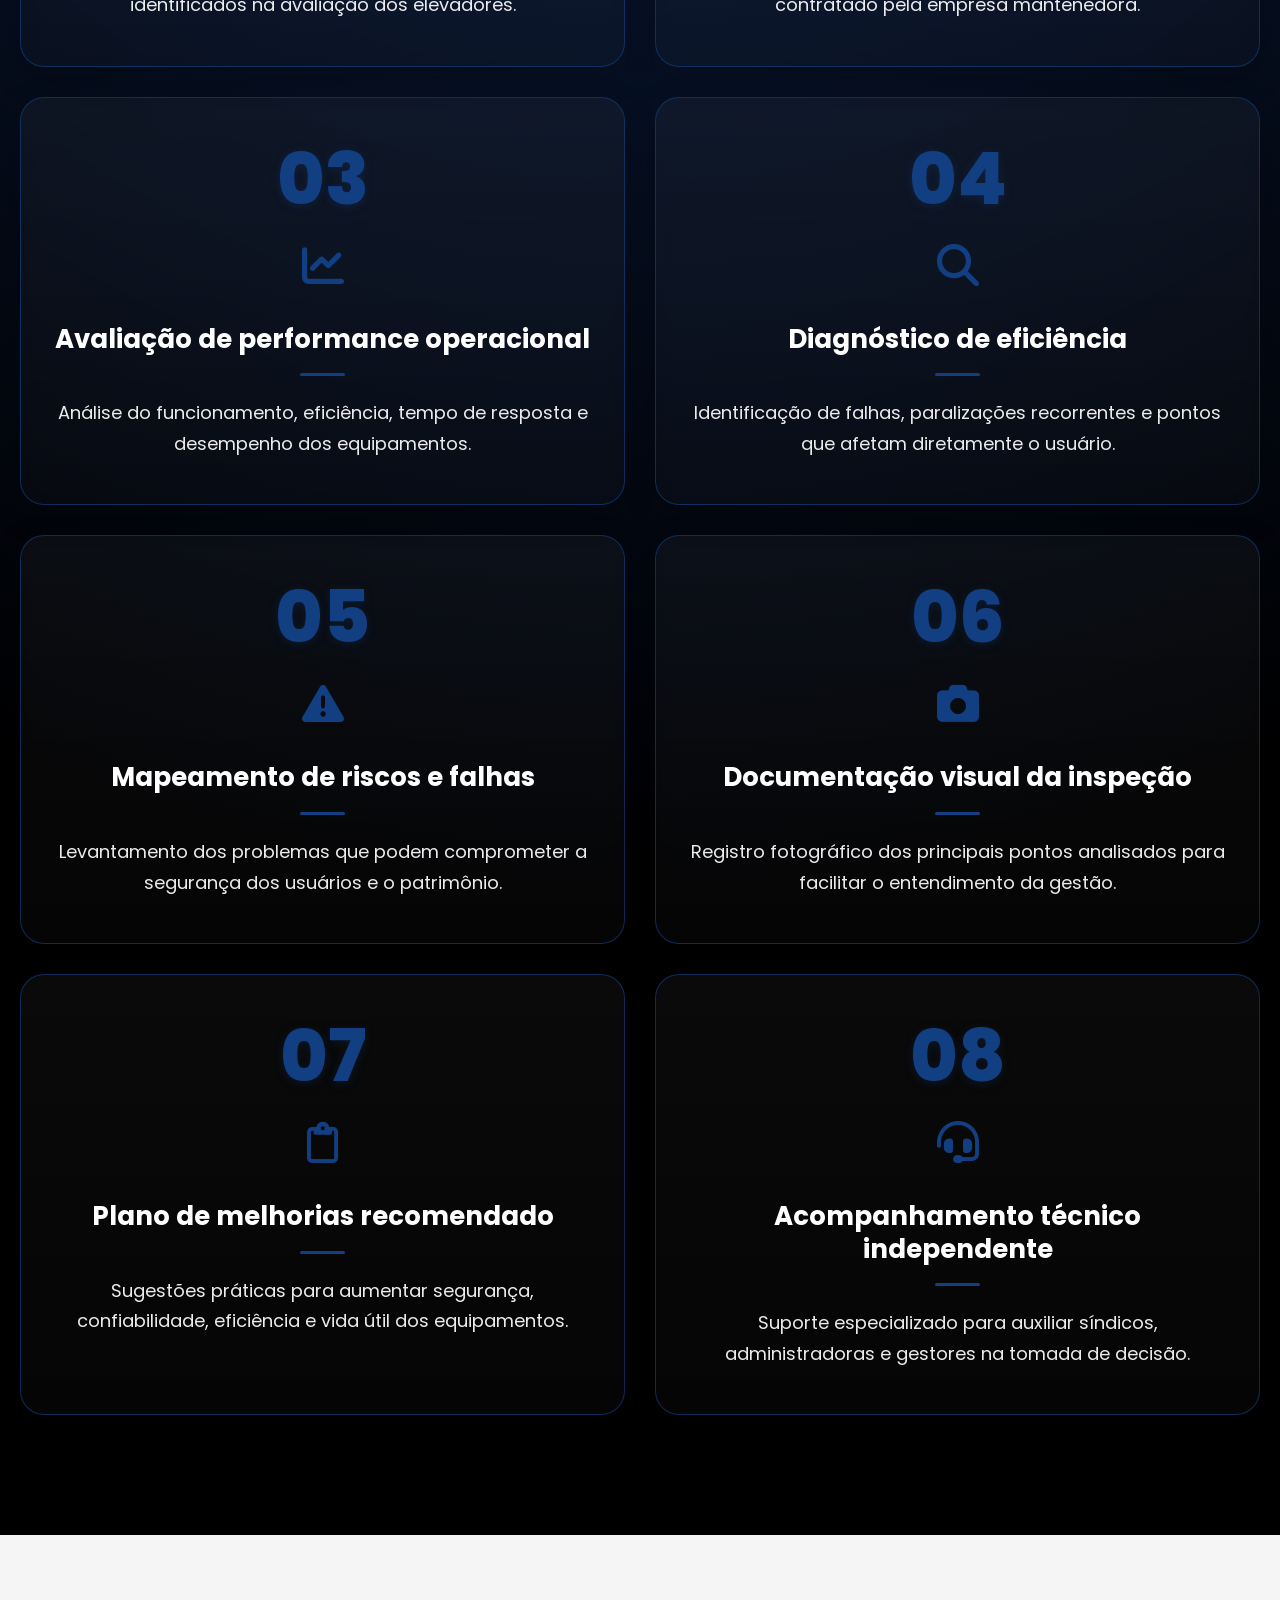
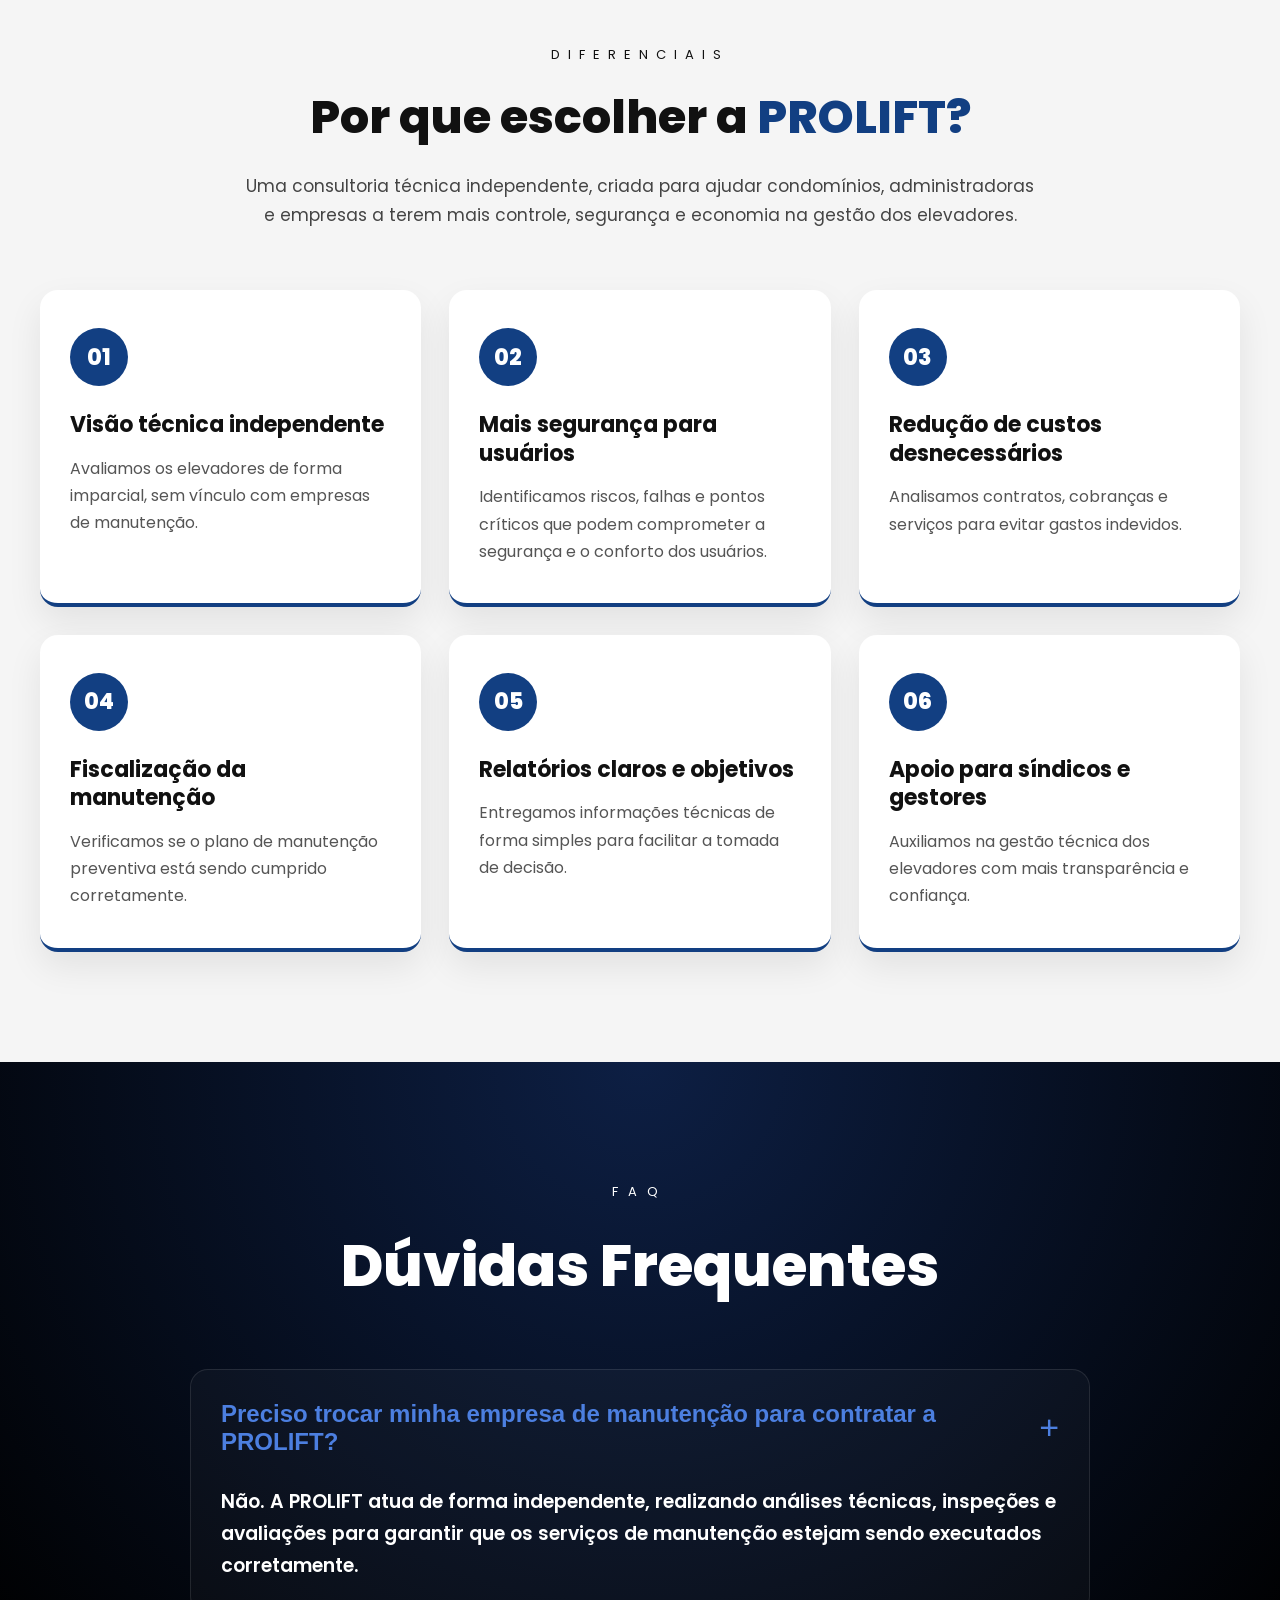
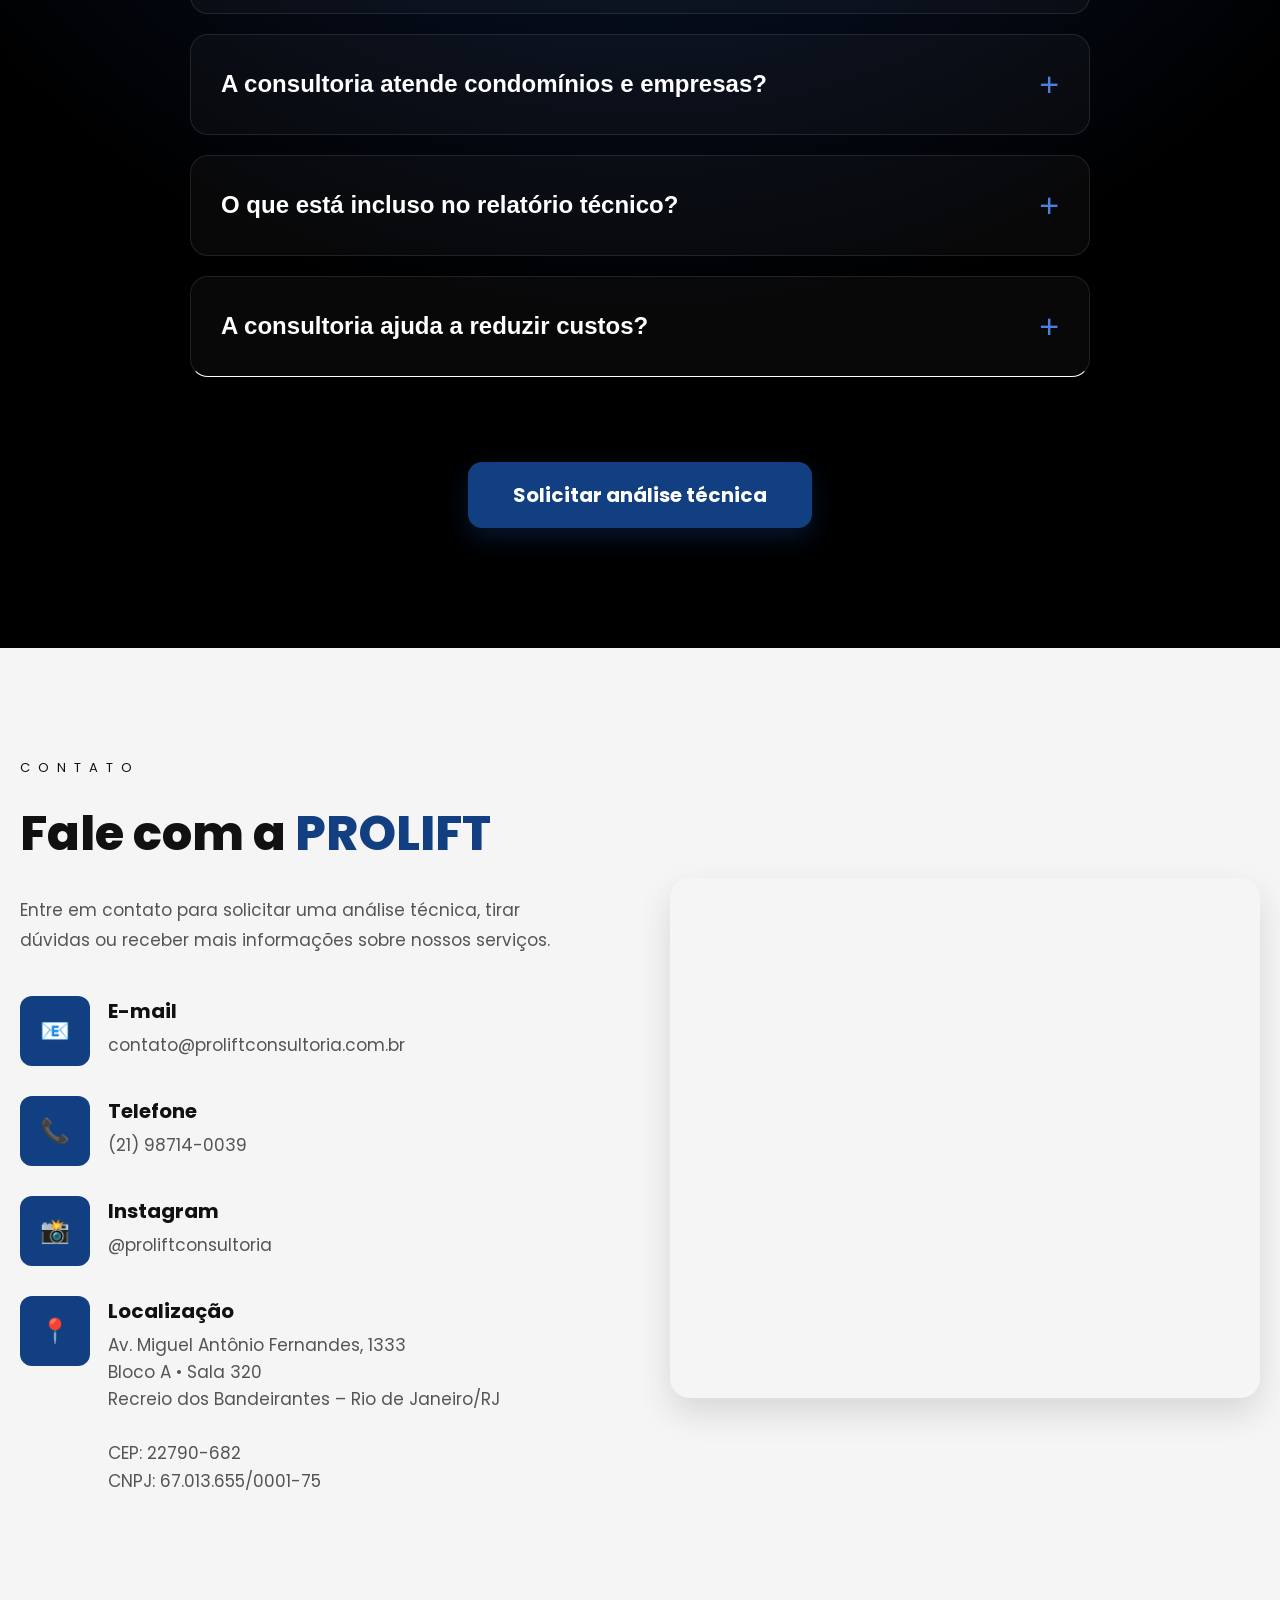
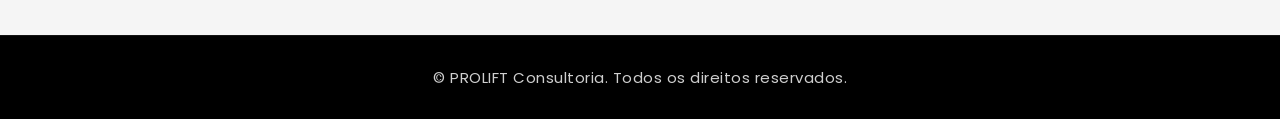
==== commit 89fb326a: "Update index.html" ====
--- a/index.html
+++ b/index.html
@@ -50,7 +50,7 @@
 
   <!-- WHATSAPP -->
   <a 
-    href="https://wa.me/5521969808123"
+    href="https://wa.me/5521987140039"
     class="whatsapp-fixo"
     target="_blank"
   >
@@ -75,7 +75,7 @@
       </p>
 
       <a 
-        href="https://wa.me/5521969808123"
+        href="https://wa.me/5521987140039"
         target="_blank"
         class="hero-btn"
       >
@@ -190,7 +190,7 @@
       </p>
 
       <a 
-        href="https://wa.me/5521969808123?text=Olá!%20Vim%20através%20do%20site%20da%20PROLIFT%20e%20gostaria%20de%20mais%20informações%20sobre%20os%20serviços%20de%20consultoria%20técnica%20para%20elevadores." 
+        href="https://wa.me/5521987140039?text=Olá!%20Vim%20através%20do%20site%20da%20PROLIFT%20e%20gostaria%20de%20mais%20informações%20sobre%20os%20serviços%20de%20consultoria%20técnica%20para%20elevadores." 
         class="btn-cta"
         target="_blank"
       >
@@ -580,7 +580,7 @@
 
     <!-- BOTÃO -->
     <a 
-      href="https://wa.me/5521969808123?text=Olá!%20Vim%20através%20do%20site%20da%20PROLIFT%20e%20gostaria%20de%20solicitar%20uma%20análise%20técnica%20para%20elevadores." 
+      href="https://wa.me/5521987140039?text=Olá!%20Vim%20através%20do%20site%20da%20PROLIFT%20e%20gostaria%20de%20solicitar%20uma%20análise%20técnica%20para%20elevadores." 
       class="faq-btn"
       target="_blank"
     >
@@ -633,10 +633,10 @@
           <h3>Telefone</h3>
 
           <a 
-            href="https://wa.me/5521969808123"
+            href="https://wa.me/5521987140039"
             target="_blank"
           >
-            (21) 96980-8123
+            (21) 98714-0039
           </a>
         </div>
 
